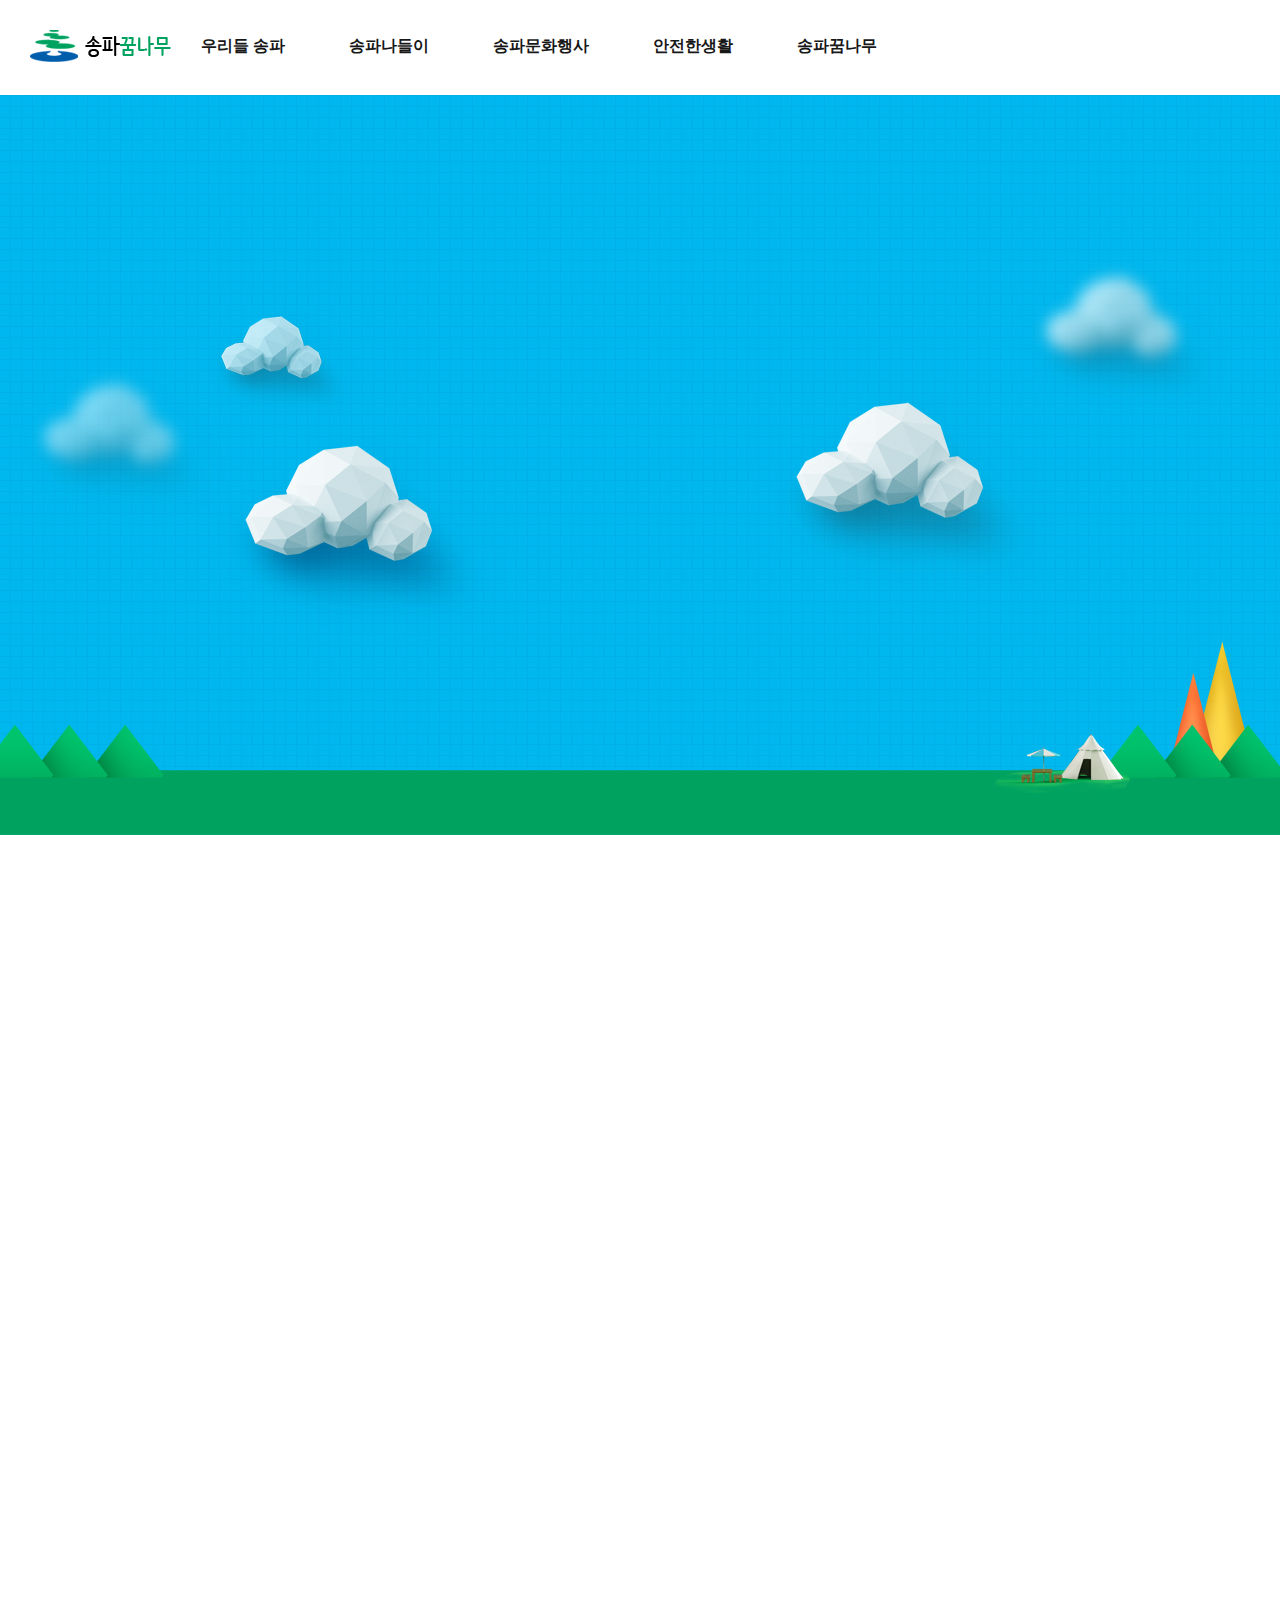
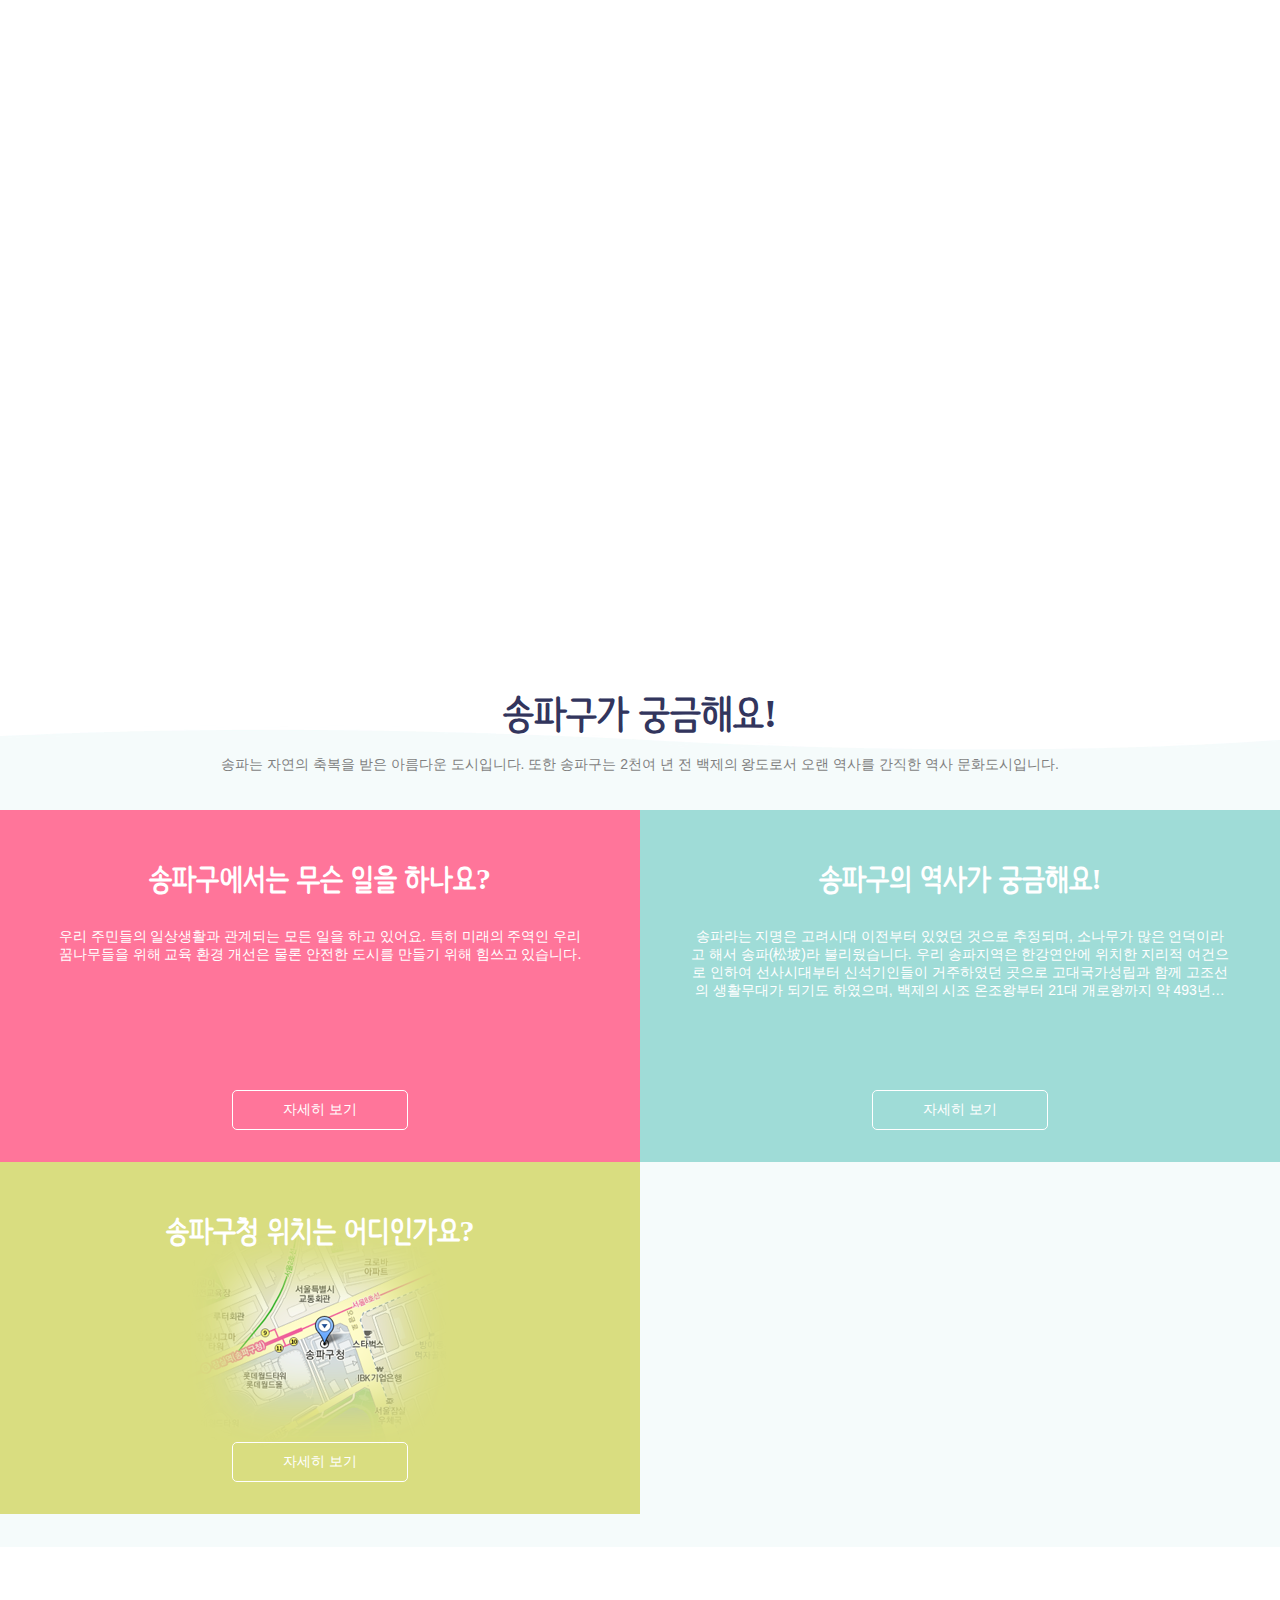
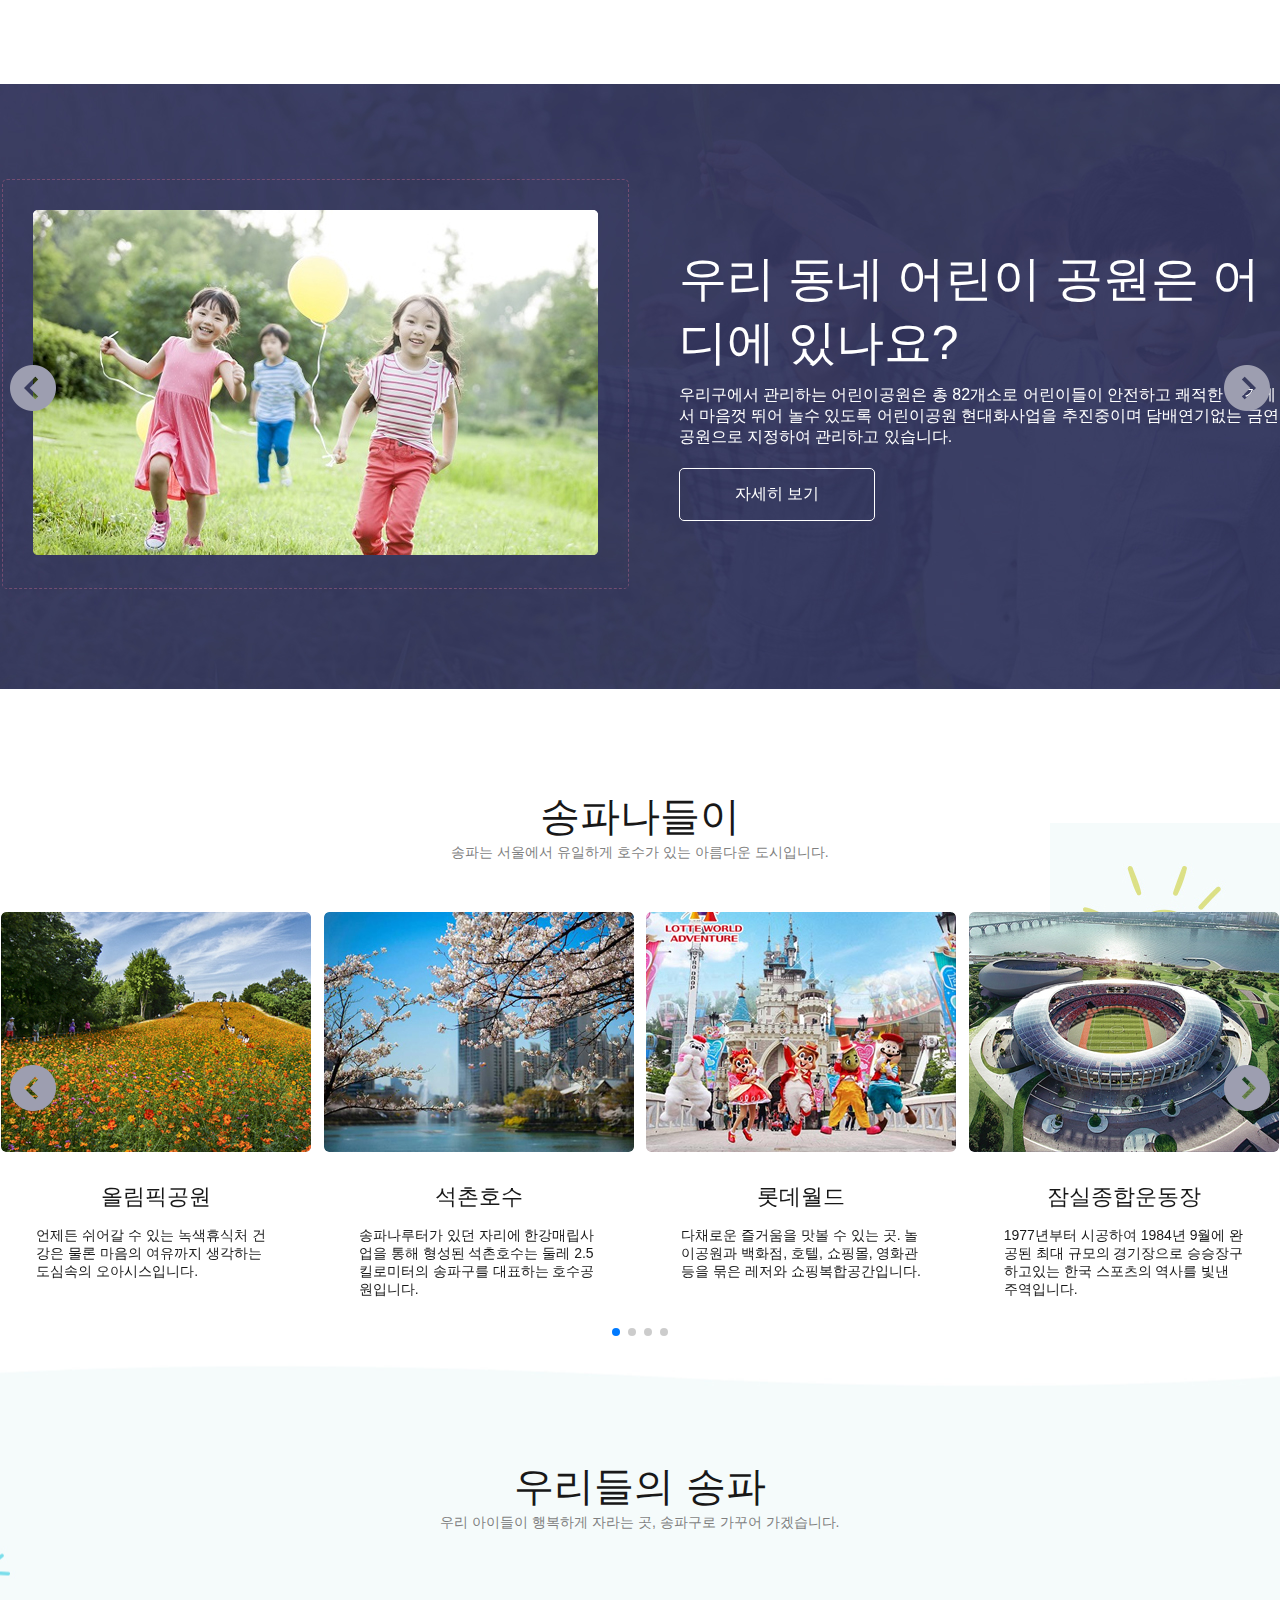
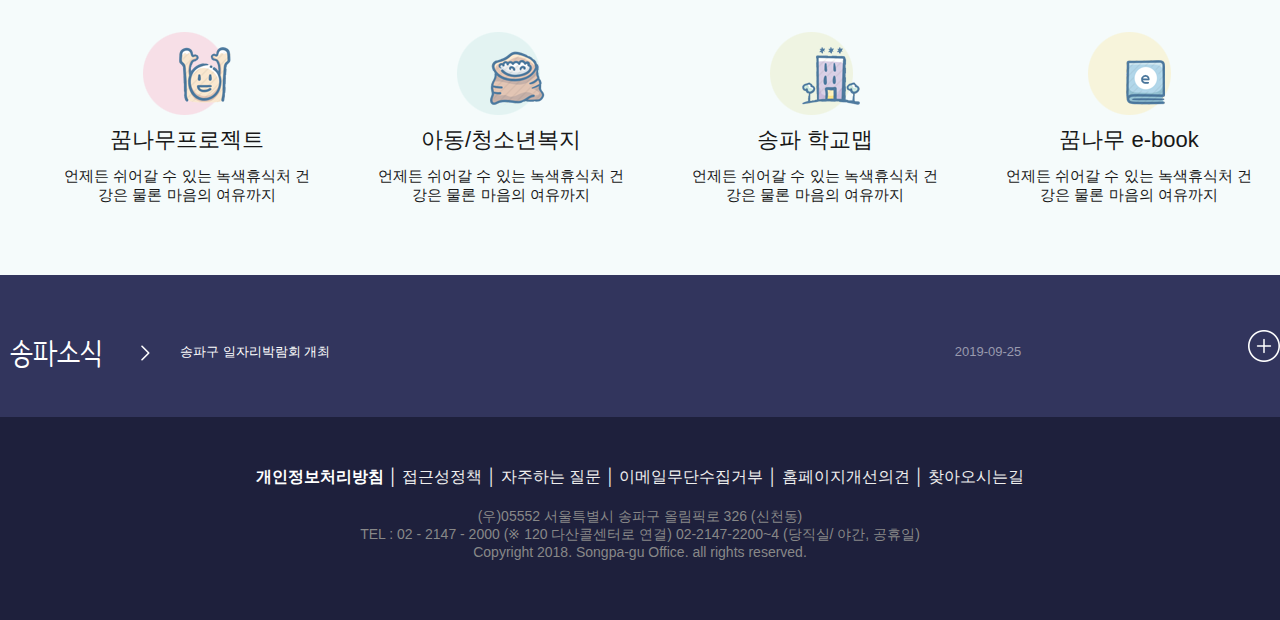
==== index.html @ a90e3360 "20190925 1438" ====
<!DOCTYPE html>
<html lang="en">

<head>
    <meta charset="UTF-8">
    <meta name="viewport" content="width=device-width, initial-scale=1.0">
    <meta http-equiv="X-UA-Compatible" content="ie=edge">
    <link rel="stylesheet" type="text/css" href="/css/common.css">
    <link rel="stylesheet" type="text/css" href="/css/style.css">
    <link rel="stylesheet" type="text/css" href="css/slide.css">
    <link rel="stylesheet" type="text/css" href="css/swiper.min.css">
    <link rel="stylesheet" type="text/css" href="css/style-test.css">
    <script defer src="js/jquery.min.js"></script>
    <script defer src="js/submenu.js"></script>
    <script defer src="js/swiper.min.js"></script>
    <script defer src="js/re_swiper.js"></script>
    <title>송파꿈나무</title>
    <link rel="shortcut icon" href="img/fav.ico">
</head>

<body>
    <header class="header clearfix">
        <h1 id="logo"><a href="#"><img src="/img/main_03.gif" alt="송파 꿈나무 로고"></a></h1>
        <nav id="gnb">
            <h2 class="readable-hidden">메인메뉴</h2>
            <ul class="mainMenu">
                <li class="menu-item">
                    <a href="#" role="button">우리들 송파</a>
                    <ul class="mainDepth">
                        <li><a href="#">구청장 인사말</a></li>
                        <li><a href="#">송파구청 위치</a></li>
                        <li><a href="#">상징물</a></li>
                        <li><a href="#">우리구에서 하는일</a>
                            <ul class="mobileShow">
                                <li><a href="#">구청에서는</a></li>
                                <li><a href="#">동 주민센터에서는</a></li>
                                <li><a href="#">구의회에서는</a></li>
                                <li><a href="#">보건소에서는</a></li>
                            </ul>
                        </li>
                        <li><a href="#">아동, 청소년 복지</a>
                            <ul class="mobileShow">
                                <li><a href="#">생활안정지원</a></li>
                                <li><a href="#">교육지원</a></li>
                            </ul>
                        </li>
                        <li><a href="#">송파구 현황</a></li>
                        <li><a href="#">송파구 역사</a>
                            <ul class="mobileShow">
                                <li><a href="#">유래와연혁</a></li>
                                <li><a href="#">옛모습</a></li>
                                <li><a href="#">설화</a></li>
                                <li><a href="#">역사적인물</a></li>
                                <li><a href="#">문화재</a></li>
                            </ul>
                        </li>
                        <li><a href="#">송파 학교맵</a>
                            <ul class="mobileShow">
                                <li><a href="#">보육시설</a></li>
                                <li><a href="#">관내학교</a></li>
                            </ul>
                        </li>
                    </ul>
                </li>
                <li class="menu-item">
                    <a href="#" role="button">송파나들이</a>
                    <ul class="mainDepth">
                        <li><a href="#">송파명소</a>
                            <ul class="mobileShow">
                                <li><a href="#">올림픽공원</a></li>
                                <li><a href="#">석촌호수</a></li>
                                <li><a href="#">롯데월드</a></li>
                                <li><a href="#">롯데월드타워&amp;몰</a></li>
                                <li><a href="#">잠실종합운동장</a></li>
                                <li><a href="#">잠실한강공원</a></li>
                                <li><a href="#">성내천</a></li>
                                <li><a href="#">문정동 로데오거리</a></li>
                                <li><a href="#">가든파이브</a></li>
                                <li><a href="#">방이습지</a></li>
                                <li><a href="#">석촌호수 카페거리</a></li>
                                <li><a href="#">서울놀이마당</a></li>
                                <li><a href="#">잠실관광특구</a></li>
                                <li><a href="#">한성백제의 빛</a></li>
                            </ul>
                        </li>
                        <li><a href="#">주요시설</a>
                            <ul class="mobileShow">
                                <li><a href="#">공공시설</a></li>
                                <li><a href="#">어린이회관/박물관/기념관</a></li>
                                <li><a href="#">미술관/전시실/갤러리</a></li>
                                <li><a href="#">영화관/공연장</a></li>
                                <li><a href="#">관내문화센터</a></li>
                                <li><a href="#">시장</a></li>
                            </ul>
                        </li>
                        <li><a href="#">공원/자연</a>
                            <ul class="mobileShow">
                                <li><a href="#">아름다운 공원들</a></li>
                                <li><a href="#">생태환경</a></li>
                                <li><a href="#">어린이공원</a></li>
                            </ul>
                        </li>
                        <li><a href="#">도서관/독서실</a>
                            <ul class="mobileShow">
                                <li><a href="#">도서관</a></li>
                                <li><a href="#">구립 청소년 독서실</a></li>
                            </ul>
                        </li>
                    </ul>
                </li>
                <li class="menu-item">
                    <a href="#" role="button">송파문화행사</a>
                    <ul class="mainDepth">
                        <li><a href="#">문화캘린더</a>
                            <ul class="mobileShow">
                                <li><a href="#">송파문화캘린더</a></li>
                                <li><a href="#">금주의 문화행사</a></li>
                                <li><a href="#">이달의 문화행사</a></li>
                            </ul>
                        </li>
                    </ul>
                </li>
                <li class="menu-item">
                    <a href="#" role="button">안전한생활</a>
                    <ul class="mainDepth">
                        <li><a href="#">어린이안전</a>
                            <ul class="mobileShow">
                                <li><a href="#">어린이사망 통계</a></li>
                                <li><a href="#">어린이안전사고 통계</a></li>
                            </ul>
                        </li>
                        <li><a href="#">알기쉬운 안전이야기</a>
                            <ul class="mobileShow">
                                <li><a href="#">교통안전</a></li>
                                <li><a href="#">가정안전</a></li>
                                <li><a href="#">학교안전</a></li>
                                <li><a href="#">놀이안전</a></li>
                                <li><a href="#">공공시설안전</a></li>
                                <li><a href="#">식품안전</a></li>
                                <li><a href="#">화재안전</a></li>
                            </ul>
                        </li>
                        <li><a href="#">안전캘린더</a></li>
                    </ul>
                </li>
                <li class="menu-item">
                    <a href="#" role="button">송파꿈나무</a>
                    <ul class="mainDepth">
                        <li><a href="#">송파 소식</a></li>
                        <li><a href="#">꿈나무명예기자</a></li>
                        <li><a href="#">자유롭게 말해요</a></li>
                        <li><a href="#">그림솜씨,글솜씨 뽐내기</a></li>
                        <li><a href="#">꿈나무퍼즐</a>
                            <ul class="mobileShow">
                                <li><a href="#">꿈나무퍼즐 응모하기</a></li>
                                <li><a href="#">당첨자 확인하기</a></li>
                            </ul>
                        </li>
                    </ul>
                </li>
                <li class="menu-item">
                    <a href="#" role="button">추천 사이트</a>
                    <ul class="mainDepth">
                        <li><a href="#">학습/상식</a></li>
                        <li><a href="#">지역과 경제</a></li>
                        <li><a href="#">놀이/동화</a></li>
                        <li><a href="#">신문/방송</a></li>
                        <li><a href="#">건강/안전</a></li>
                        <li><a href="#">역사/박물관</a></li>
                        <li><a href="#">아동, 청소년 상담</a></li>
                        <li><a href="#">사이트맵</a></li>
                    </ul>
                </li>
            </ul>
        </nav>
        <div class="menuWrap">
            <ul class="member">
                <li><a href="#">로그인</a></li>
                <li><a href="#">회원가입</a></li>
                <li><a href="#">송파구청</a></li>
            </ul>
            <div class="search">
                <a href="#" role="button"><img src="/img/main_06.gif" alt="통합검색" class="searchBtn"></a>
                <form class="searchForm">
                    <fieldset class="searchField">
                        <legend>통합검색 폼</legend>
                        <input type="text" id="search" name="search" placeholder="통합검색">
                        <button class="btnSearch" type="submit">검색</button>
                    </fieldset>
                </form>
            </div>
            <nav id="allMenu">
                <!-- <button onclick="myFunction()" class="dropbtn">전체메뉴</button> -->
                <a href="#" onclick="myFunction()" class="dropbtn" role="button">전체메뉴</a>
                <div id="allmenudown" class="allMenuContents">
                    <ul class="allMenu">
                        <li class="menu-item all-menu-item">
                            <a href="#">우리들 송파</a>
                            <ul class="depth depth1">
                                <li><a href="#">구청장 인사말</a></li>
                                <li><a href="#">송파구청 위치</a></li>
                                <li><a href="#">상징물</a></li>
                                <li><a href="#">우리구에서 하는일</a>
                                    <ul class="depth depth2">
                                        <li><a href="#">구청에서는</a></li>
                                        <li><a href="#">동 주민센터에서는</a></li>
                                        <li><a href="#">구의회에서는</a></li>
                                        <li><a href="#">보건소에서는</a></li>
                                    </ul>
                                </li>
                                <li><a href="#">아동, 청소년 복지</a>
                                    <ul class="depth depth2">
                                        <li><a href="#">생활안전지원</a></li>
                                        <li><a href="#">교육지원</a></li>
                                    </ul>
                                </li>
                                <li><a href="#">송파구 현황</a></li>
                                <li><a href="#">송파구 역사</a>
                                    <ul class="depth depth2">
                                        <li><a href="#">유래와연혁</a></li>
                                        <li><a href="#">옛모습</a></li>
                                        <li><a href="#">설화</a></li>
                                        <li><a href="#">역사적인물</a></li>
                                        <li><a href="#">문화재</a></li>
                                    </ul>
                                </li>
                                <li><a href="#">송파 학교맵</a>
                                    <ul class="depth depth2">
                                        <li><a href="#">보육시설</a></li>
                                        <li><a href="#">관내 학교</a></li>
                                    </ul>
                                </li>
                            </ul>
                        </li>
                        <li class="menu-item all-menu-item">
                            <a href="#">송파나들이</a>
                            <ul class="depth depth1">
                                <li><a href="#">송파명소</a>
                                    <ul class="depth depth2">
                                        <li><a href="#">올림픽공원</a></li>
                                        <li><a href="#">석촌호수</a></li>
                                        <li><a href="#">롯데월드</a></li>
                                        <li><a href="#">롯데월드타워&amp;몰</a></li>
                                        <li><a href="#">잠실한강공원</a></li>
                                        <li><a href="#">성내천</a></li>
                                        <li><a href="#">문정동 로데오거리</a></li>
                                        <li><a href="#">가든파이브</a></li>
                                        <li><a href="#">방이습지</a></li>
                                        <li><a href="#">석촌호수 카페거리</a></li>
                                        <li><a href="#">서울놀이마당</a></li>
                                        <li><a href="#">잠실관광특구</a></li>
                                        <li><a href="#">한성백제의빛</a></li>
                                    </ul>
                                </li>
                                <li><a href="#">주요시설</a>
                                    <ul class="depth depth2">
                                        <li><a href="#">공공시설</a></li>
                                        <li><a href="#">어린이회관/박물관/기념관</a></li>
                                        <li><a href="#">미술관/전시실/갤러리</a></li>
                                        <li><a href="#">영화관/공연장</a></li>
                                        <li><a href="#">관내문화센터</a></li>
                                        <li><a href="#">시장</a></li>
                                    </ul>
                                </li>
                                <li><a href="#">공원/자연</a>
                                    <ul class="depth depth2">
                                        <li><a href="#">아름다운 공원들</a></li>
                                        <li><a href="#">생태환경</a></li>
                                        <li><a href="#">어린이공원</a></li>
                                    </ul>
                                </li>
                                <li><a href="#">도서관/독서실</a>
                                    <ul class="depth depth2">
                                        <li><a href="#">도서관</a></li>
                                        <li><a href="#">구립 청소년 독서실</a></li>
                                    </ul>
                                </li>
                            </ul>
                        </li>
                        <li class="menu-item all-menu-item">
                            <a href="#">송파문화행사</a>
                            <ul class="depth depth1">
                                <li><a href="#">문화캘린더</a>
                                    <ul class="depth depth2">
                                        <li><a href="#">송파문화캘린더</a></li>
                                        <li><a href="#">금주의 문화행사</a></li>
                                        <li><a href="#">이달의 문화행사</a></li>
                                    </ul>
                                </li>
                            </ul>
                        </li>
                        <li class="menu-item all-menu-item">
                            <a href="#">안전한생활</a>
                            <ul class="depth depth1">
                                <li><a href="#">어린이안전</a>
                                    <ul class="depth depth2">
                                        <li><a href="#">어린이사망통계</a></li>
                                        <li><a href="#">어린이 안전사고 통계</a></li>
                                    </ul>
                                </li>
                                <li><a href="#">알기쉬운 안전이야기</a>
                                    <ul class="depth depth2">
                                        <li><a href="#">교통안전</a></li>
                                        <li><a href="#">가정안전</a></li>
                                        <li><a href="#">학교안전</a></li>
                                        <li><a href="#">놀이안전</a></li>
                                        <li><a href="#">공공시설안전</a></li>
                                        <li><a href="#">식품안전</a></li>
                                        <li><a href="#">화제안전</a></li>
                                    </ul>
                                </li>
                                <li><a href="#">안전캘린더</a></li>
                            </ul>
                        </li>
                        <li class="menu-item all-menu-item">
                            <a href="#">송파꿈나무</a>
                            <ul class="depth depth1">
                                <li><a href="#">송파 소식</a></li>
                                <li><a href="#">꿈나무명예기자</a></li>
                                <li><a href="#">자유롭게 말해요</a></li>
                                <li><a href="#">그림솜씨,글솜씨 뽐내기</a></li>
                                <li><a href="#">꿈나무퍼즐</a>
                                    <ul class="depth depth2">
                                        <li><a href="#">꿈나무퍼즐 응모하기</a></li>
                                        <li><a href="#">당첨자 확인하기</a></li>
                                    </ul>
                                </li>
                            </ul>
                        </li>
                    </ul>
                </div>
            </nav>
        </div>

    </header>
    <main>
        <section class="section mainImage">
            <h2 class="scroll barunpenR">HAPPY SONGPA</h2>
            <p class="scroll barunpenR underBar">즐겁고 신나는 <span>송파에서</span></p>
            <p class="scroll barunpenR underBar"><span>희망과 꿈</span>을 키워나가요</p>
            <p class="scroll">
                <img src="img/boy.png" alt="희망찬 송파구의 어린이">
            </p>
        </section>
        <section class="section introduce scroll">
            <h2 class="barunpenR">송파꿈나무</h2>
            <p class="interoduceText">우리 아이들이 행복하게 자라는 곳, 송파구</p>
            <ul class="interoduceList">
                <li class="box box1">
                    <h3 class="barunpenR">꿈나무 명예기자</h3>
                    <p>
                        <img src="/img/mf1_1.png" alt="꿈나무 명예기자 썸네일">
                    </p>
                    <p class="boxText">꿈나무 명예기자들의 글을 보실 수 있어요. 꿈나무 명예기자에 도전해보세요.</p>
                </li>
                <li class="box box2">
                    <h3 class="barunpenR">자유롭게 말해요</h3>
                    <p>
                        <img src="/img/mf1_2.png" alt="꿈나무 명예기자 썸네일">
                    </p>
                    <p class="boxText">여러분들의 의견이나 평소 하고 싶었던 이야기들을 자유롭게 올려주세요.</p>
                </li>
                <li class="box box3">
                    <h3 class="barunpenR">그림솜씨/글솜씨 뽐내기</h3>
                    <p>
                        <img src="/img/mf1_3.png" alt="꿈나무 명예기자 썸네일">
                    </p>
                    <p class="boxText">여러분들이 만든 산문, 동시, 일기, 그림 등을 뽐내보세요.</p>
                </li>
                <li class="box box4">
                    <h3 class="barunpenR">꿈나무퍼즐</h3>
                    <p>
                        <img src="/img/mf1_4.png" alt="꿈나무 명예기자 썸네일">
                    </p>
                    <p class="boxText">꿈나무 퍼즐에 도전하세요. 당첨된 꿈나무 모두 선물을 드려요.</p>
                </li>
            </ul>
        </section>
        <section class="section about">
                <h2 class="barunpenR">송파구가 궁금해요!</h2>
                <p class="aboutText">송파는 자연의 축복을 받은 아름다운 도시입니다. 또한 송파구는 2천여 년 전 백제의 왕도로서 오랜 역사를 간직한 역사 문화도시입니다.</p>
                <ul class="aboutList clearfix">
                    <li class="aboutListItem aboutListItem1">
                        <div class="aboutTextBox">
                            <h3 class="barunpenR">송파구에서는 무슨 일을 하나요?</h3>
                            <p>우리 주민들의 일상생활과 관계되는 모든 일을 하고 있어요. 특히 미래의 주역인 우리 꿈나무들을 위해 교육 환경 개선은 물론 안전한 도시를 만들기 위해 힘쓰고 있습니다.</p>
                        </div>
                        <a href="#" class="aboutBtn">자세히 보기</a>
                        <i class="line1"></i>
                        <i class="line2"></i>
                    </li>
                    <li class="aboutListItem aboutListItem2">
                        <div class="aboutTextBox">
                            <h3 class="barunpenR">송파구의 역사가 궁금해요!</h3>
                            <p class="textOverFlow">송파라는 지명은 고려시대 이전부터 있었던 것으로 추정되며, 소나무가 많은 언덕이라고 해서 송파(松坡)라 불리웠습니다. 우리 송파지역은 한강연안에 위치한 지리적 여건으로 인하여 선사시대부터 신석기인들이 거주하였던 곳으로 고대국가성립과 함께 고조선의 생활무대가 되기도 하였으며, 백제의 시조 온조왕부터 21대 개로왕까지 약 493년간 백제의 수도였던 곳으로, 4세기 후반에서 신라가 삼국을 통일하는 7세기 후반까지 한강유역은 백제(하남위례성 및 한성), 고구려(남평양성), 신라(한산주--남한산주--한주)의 세력다툼이 치열하였던 지역이였습니다.</p>
                        </div>
                        <a href="#" class="aboutBtn">자세히 보기</a>
                        <i class="line1"></i>
                        <i class="line2"></i>
                    </li>
                    <li class="aboutListItem aboutListItem3">
                        
                        <div class="aboutTextBox">
                            <h3 class="barunpenR">송파구청 위치는 어디인가요?</h3>
                        </div>
                        <a href="#" class="aboutBtn">자세히 보기</a>
                        <i class="line1"></i>
                        <i class="line2"></i>
                    </li>
                </ul>
            </section>
        <section class="section where">
            <div class="where-swiper swiper-container">
              <div class="swiper-wrapper">
                <ul class="swiper-slide where-list">
                  <li class="where">
                    <div class="where-text">
                      <h3 class="where-heading">우리 동네 어린이 공원은 어디에 있나요?</h3>
                      <p class="where-detail">
                        우리구에서 관리하는 어린이공원은 총 82개소로 어린이들이 안전하고 쾌적한 환경에서 마음껏 뛰어 놀수 있도록 어린이공원 현대화사업을 추진중이며 담배연기없는 금연공원으로 지정하여 관리하고
                        있습니다.
                      </p>
                      <a href="#" class="where-more">자세히 보기</a>
                    </div>
                    <div class="img-border-block">
                      <img class="where-img" src="img/mf3_03.gif" alt="어린이 공원">
                    </div>
                  </li>
                </ul>
                <ul class="swiper-slide where-list">
                    <li class=" where">
                  <div class="where-text">
                    <h3 class="where-heading">우리 동네 생태환경은 어디에 있나요?</h3>
                    <p class="where-detail">
                      생태경관보전지역은 「자연환경보전법」에 의거 ‘생물다양성이 풍부하여 생태적으로 중요하거나 자연경관이 수려하여 특별히 보전할 가치가
                      큰 지역’을 대상으로 인위적인 개발을 방지하고 동·식물 서식처 및 자연생태계를 보전·관리하는 지역을 말합니다.
                    </p>
                    <a href="#" class="where-more">자세히 보기</a>
                  </div>
                  <div class="img-border-block">
                    <img class="where-img" src="img/mf3_03.gif" alt="어린이 공원">
                  </div>
                  </li>
                </ul>
                <ul class="swiper-slide where-list">
                    <li class=" where">
                  <div class="where-text">
                    <h3 class="where-heading">우리 동네 아름다운 공원들은 어디에 있나요?</h3>
                    <p class="where-detail">
                      우리구에는 석촌호수, 올림픽공원, 아시아공원, 한강시민공원, 오금공원 등 아름다운 공원들이 많이 있어요.
                    </p>
                    <a href="#" class="where-more">자세히 보기</a>
                  </div>
                  <div class="img-border-block">
                    <img class="where-img" src="img/mf3_03.gif" alt="어린이 공원">
                  </div>
                  </li>
                </ul>
              </div>
              <div class="swiper-button-next"></div>
              <div class="swiper-button-prev"></div>
            </div>

        </section>
        <section class="section picnic">
            <h2 class="picnic-heading">송파나들이</h2>
            <p class="picnic-text">송파는 서울에서 유일하게 호수가 있는 아름다운 도시입니다.</p>
            <div class="s-swiper-container">
              <ul class="swiper-wrapper picnic-list">
                <li class="swiper-slide">
                  <h3>올림픽공원</h3>
                  <p>언제든 쉬어갈 수 있는 녹색휴식처 건강은 물론 마음의 여유까지 생각하는 도심속의 오아시스입니다.</p>
                  <div class="overhidden">
                    <img class="picnic-img" src="img/mf4_1.gif" alt="올림픽공원">
                  </div>
                </li>
                <li class="swiper-slide">
                  <h3>석촌호수</h3>
                  <p>송파나루터가 있던 자리에 한강매립사업을 통해 형성된 석촌호수는 둘레 2.5킬로미터의 송파구를 대표하는 호수공원입니다.</p>
                  <div class="overhidden">
                    <img class="picnic-img" src=" img/mf4_2.gif" alt="석촌호수">
                  </div>
                </li>
                <li class="swiper-slide">
                  <h3>롯데월드</h3>
                  <p>다채로운 즐거움을 맛볼 수 있는 곳. 놀이공원과 백화점, 호텔, 쇼핑몰, 영화관 등을 묶은 레저와 쇼핑복합공간입니다.</p>
                  <div class="overhidden">
                    <img class="picnic-img" src=" img/mf4_3.gif" alt="롯데월드">
                  </div>
                </li>
                <li class="swiper-slide">
                  <h3>잠실종합운동장</h3>
                  <p>1977년부터 시공하여 1984년 9월에 완공된 최대 규모의 경기장으로 승승장구하고있는 한국 스포츠의 역사를 빛낸 주역입니다.</p>
                  <div class="overhidden">
                    <img class="picnic-img" src=" img/mf4_4.gif" alt="잠실종합운동장">
                  </div>
                </li>
              </ul>
              <div class="s-swiper-pagination"></div>
              <div class="s-swiper-button-next"></div>
              <div class="s-swiper-button-prev"></div>
            </div>
        </section>
        <section class="section promise">
            <div class="promiseWrap">
            <h2 class="promise-heading">우리들의 송파</h2>
            <p class="promise-text">우리 아이들이 행복하게 자라는 곳, 송파구로 가꾸어 가겠습니다.</p>
            <ul class="promise-list">
              <li>
                <a href="#" class="promise-box pbox1">
                  <h3>꿈나무프로젝트</h3>
                  <p>언제든 쉬어갈 수 있는 녹색휴식처 건강은 물론 마음의 여유까지</p>
                  <img src="img/mf5_1.png" alt="꿈나무프로젝트 이모티콘">
                </a>
              </li>
              <li>
                <a href="#" class="promise-box pbox2">
                  <h3>아동/청소년복지</h3>
                  <p>언제든 쉬어갈 수 있는 녹색휴식처 건강은 물론 마음의 여유까지</p>
                  <img src="img/mf5_2.png" alt="아동/청소년복지 이모티콘">
                </a>
              </li>
              <li>
                <a href="#" class="promise-box pbox3">
                  <h3>송파 학교맵</h3>
                  <p>언제든 쉬어갈 수 있는 녹색휴식처 건강은 물론 마음의 여유까지</p>
                  <img src="img/mf5_3.png" alt="송파 학교맵 이모티콘">
                </a>
              </li>
              <li>
                <a href="#" class="promise-box pbox4">
                  <h3>꿈나무 e-book</h3>
                  <p>언제든 쉬어갈 수 있는 녹색휴식처 건강은 물론 마음의 여유까지</p>
                  <img src="img/mf5_4.png" alt="꿈나무 e-book 이모티콘">
                </a>
              </li>
            </ul>
        </div>
        </section>
        <section class="section news">
            <div class="clearfix">
                <h2 class="news-heading barunpenR">송파소식</h2>
                <ul>
                <li>
                    <a href="#">송파구 일자리박람회 개최</a>
                    <time datetime="2019-09-25T09:24:41">2019-09-25</time>
                </li>
                <li>
                    <a href="#">「KIREC Seoul 2019 (2019 서울 세계재생에너지총회)」개최</a>
                    <time datetime="2019-09-24T10:50:06">2019-09-24</time>
                </li>
                </ul>
                <a class="news-more" href="#">더보기</a>
             </div>
        </section>
    </main>
    <footer class="footer">
        <ul class="footerMenu">
            <li><a href="#">개인정보처리방침</a></li>
            <li><a href="#">접근성정책</a></li>
            <li><a href="#">자주하는 질문</a></li>
            <li><a href="#">이메일무단수집거부</a></li>
            <li><a href="#">홈페이지개선의견</a></li>
            <li><a href="#">찾아오시는길</a></li>
        </ul>
        <address class="address">
            <p>(우)05552 서울특별시 송파구 올림픽로 326 (신천동)</p>
            <p>TEL : 02 - 2147 - 2000 (※ 120 다산콜센터로 연결) 02-2147-2200~4 (당직실/ 야간, 공휴일)</p>
        </address>
        <small class="copyright">Copyright 2018. Songpa-gu Office. all rights reserved.</small>
        </footer>

        <script>
                /* When the user clicks on the button, 
                toggle between hiding and showing the dropdown content */
                function myFunction() {
                  document.getElementById("allmenudown").classList.toggle("show");
                }
                
                // Close the dropdown if the user clicks outside of it
                window.onclick = function(event) {
                  if (!event.target.matches('.dropbtn')) {
                    var dropdowns = document.getElementsByClassName("allMenuContents");
                    var i;
                    for (i = 0; i < dropdowns.length; i++) {
                      var openDropdown = dropdowns[i];
                      if (openDropdown.classList.contains('show')) {
                        openDropdown.classList.remove('show');
                      }
                    }
                  }
                }
        </script>
</body>
</html>
---- css/common.css ----
@font-face {
    font-family: 'nanumbarunpenB';
    src: url('/font/nanumbarunpenB.eot'),
        url('/font/nanumbarunpenB.woff') format('woff'),
        url('/font/nanumbarunpenB.ttf') format('truetype');
    src: local("※"),
      url('/font/nanumbarunpenB.eot'),
      url('/font/nanumbarunpenB.woff') format('woff'),
      url('/font/nanumbarunpenB.ttf') format('truetype'),
      url('/font/nanumbarunpenB.svg#webfonturzspG4F') format('svg');
  }
  
  @font-face {
    font-family: 'nanumbarunpenR';
    src: url('/font/nanumbarunpenR.eot'),
        url('/font/nanumbarunpenR.woff') format('woff'),
        url('/font/nanumbarunpenR.ttf') format('truetype');
    src: local("※"),
      url('/font/nanumbarunpenR.eot'),
      url('/font/nanumbarunpenR.woff') format('woff'),
      url('/font/nanumbarunpenR.ttf') format('truetype'),
      url('/font/nanumbarunpenR.svg#webfonturzspG4F') format('svg');
  }
  @import url('https://fonts.googleapis.com/css?family=Noto+Sans+KR&display=swap');

/*! normalize.css v8.0.1 | MIT License | github.com/necolas/normalize.css */

/* Document
   ========================================================================== */

/**
 * 1. Correct the line height in all browsers.
 * 2. Prevent adjustments of font size after orientation changes in iOS.
 */

 html {
  line-height: 1.15; /* 1 */
  -webkit-text-size-adjust: 100%; /* 2 */
}

/* Sections
   ========================================================================== */

/**
 * Remove the margin in all browsers.
 */

body {
  margin: 0;
}

/**
 * Render the `main` element consistently in IE.
 */

main {
  display: block;
}

/**
 * Correct the font size and margin on `h1` elements within `section` and
 * `article` contexts in Chrome, Firefox, and Safari.
 */

h1 {
  font-size: 2em;
  margin: 0.67em 0;
}

/* Grouping content
   ========================================================================== */

/**
 * 1. Add the correct box sizing in Firefox.
 * 2. Show the overflow in Edge and IE.
 */

hr {
  box-sizing: content-box; /* 1 */
  height: 0; /* 1 */
  overflow: visible; /* 2 */
}

/**
 * 1. Correct the inheritance and scaling of font size in all browsers.
 * 2. Correct the odd `em` font sizing in all browsers.
 */

pre {
  font-family: monospace, monospace; /* 1 */
  font-size: 1em; /* 2 */
}

/* Text-level semantics
   ========================================================================== */

/**
 * Remove the gray background on active links in IE 10.
 */

a {
  background-color: transparent;
}

/**
 * 1. Remove the bottom border in Chrome 57-
 * 2. Add the correct text decoration in Chrome, Edge, IE, Opera, and Safari.
 */

abbr[title] {
  border-bottom: none; /* 1 */
  text-decoration: underline; /* 2 */
  text-decoration: underline dotted; /* 2 */
}

/**
 * Add the correct font weight in Chrome, Edge, and Safari.
 */

b,
strong {
  font-weight: bolder;
}

/**
 * 1. Correct the inheritance and scaling of font size in all browsers.
 * 2. Correct the odd `em` font sizing in all browsers.
 */

code,
kbd,
samp {
  font-family: monospace, monospace; /* 1 */
  font-size: 1em; /* 2 */
}

/**
 * Add the correct font size in all browsers.
 */

small {
  font-size: 80%;
}

/**
 * Prevent `sub` and `sup` elements from affecting the line height in
 * all browsers.
 */

sub,
sup {
  font-size: 75%;
  line-height: 0;
  position: relative;
  vertical-align: baseline;
}

sub {
  bottom: -0.25em;
}

sup {
  top: -0.5em;
}

/* Embedded content
   ========================================================================== */

/**
 * Remove the border on images inside links in IE 10.
 */

img {
  border-style: none;
}

/* Forms
   ========================================================================== */

/**
 * 1. Change the font styles in all browsers.
 * 2. Remove the margin in Firefox and Safari.
 */

button,
input,
optgroup,
select,
textarea {
  font-family: inherit; /* 1 */
  font-size: 100%; /* 1 */
  line-height: 1.15; /* 1 */
  margin: 0; /* 2 */
}

/**
 * Show the overflow in IE.
 * 1. Show the overflow in Edge.
 */

button,
input { /* 1 */
  overflow: visible;
}

/**
 * Remove the inheritance of text transform in Edge, Firefox, and IE.
 * 1. Remove the inheritance of text transform in Firefox.
 */

button,
select { /* 1 */
  text-transform: none;
}

/**
 * Correct the inability to style clickable types in iOS and Safari.
 */

button,
[type="button"],
[type="reset"],
[type="submit"] {
  -webkit-appearance: button;
}

/**
 * Remove the inner border and padding in Firefox.
 */

button::-moz-focus-inner,
[type="button"]::-moz-focus-inner,
[type="reset"]::-moz-focus-inner,
[type="submit"]::-moz-focus-inner {
  border-style: none;
  padding: 0;
}

/**
 * Restore the focus styles unset by the previous rule.
 */

button:-moz-focusring,
[type="button"]:-moz-focusring,
[type="reset"]:-moz-focusring,
[type="submit"]:-moz-focusring {
  outline: 1px dotted ButtonText;
}

/**
 * Correct the padding in Firefox.
 */

fieldset {
  padding: 0.35em 0.75em 0.625em;
}

/**
 * 1. Correct the text wrapping in Edge and IE.
 * 2. Correct the color inheritance from `fieldset` elements in IE.
 * 3. Remove the padding so developers are not caught out when they zero out
 *    `fieldset` elements in all browsers.
 */

legend {
  box-sizing: border-box; /* 1 */
  color: inherit; /* 2 */
  display: table; /* 1 */
  max-width: 100%; /* 1 */
  padding: 0; /* 3 */
  white-space: normal; /* 1 */
}

/**
 * Add the correct vertical alignment in Chrome, Firefox, and Opera.
 */

progress {
  vertical-align: baseline;
}

/**
 * Remove the default vertical scrollbar in IE 10+.
 */

textarea {
  overflow: auto;
}

/**
 * 1. Add the correct box sizing in IE 10.
 * 2. Remove the padding in IE 10.
 */

[type="checkbox"],
[type="radio"] {
  box-sizing: border-box; /* 1 */
  padding: 0; /* 2 */
}

/**
 * Correct the cursor style of increment and decrement buttons in Chrome.
 */

[type="number"]::-webkit-inner-spin-button,
[type="number"]::-webkit-outer-spin-button {
  height: auto;
}

/**
 * 1. Correct the odd appearance in Chrome and Safari.
 * 2. Correct the outline style in Safari.
 */

[type="search"] {
  -webkit-appearance: textfield; /* 1 */
  outline-offset: -2px; /* 2 */
}

/**
 * Remove the inner padding in Chrome and Safari on macOS.
 */

[type="search"]::-webkit-search-decoration {
  -webkit-appearance: none;
}

/**
 * 1. Correct the inability to style clickable types in iOS and Safari.
 * 2. Change font properties to `inherit` in Safari.
 */

::-webkit-file-upload-button {
  -webkit-appearance: button; /* 1 */
  font: inherit; /* 2 */
}

/* Interactive
   ========================================================================== */

/*
 * Add the correct display in Edge, IE 10+, and Firefox.
 */

details {
  display: block;
}

/*
 * Add the correct display in all browsers.
 */

summary {
  display: list-item;
}

/* Misc
   ========================================================================== */

/**
 * Add the correct display in IE 10+.
 */

template {
  display: none;
}

/**
 * Add the correct display in IE 10.
 */

[hidden] {
  display: none;
}


/* 스타일 초기화 */
html,
body,
div,
span,
applet,
object,
iframe,
h1,
h2,
h3,
h4,
h5,
h6,
p,
blockquote,
pre,
a,
abbr,
acronym,
address,
big,
cite,
code,
del,
dfn,
em,
img,
ins,
kbd,
q,
s,
samp,
small,
strike,
strong,
sub,
sup,
tt,
var,
b,
u,
i,
center,
dl,
dt,
dd,
ol,
ul,
li,
fieldset,
form,
label,
legend,
table,
caption,
tbody,
tfoot,
thead,
tr,
th,
td,
article,
aside,
canvas,
details,
embed,
figure,
figcaption,
footer,
header,
hgroup,
menu,
nav,
output,
ruby,
section,
summary,
time,
mark,
audio,
video {
  margin: 0;
  padding: 0;
  border: 0;
  font-size: 100%;
  font: inherit;
  vertical-align: baseline;
}
/* HTML5 display-role reset for older browsers */
article,
aside,
details,
figcaption,
figure,
footer,
header,
hgroup,
menu,
nav,
section,
main {
  display: block;
}
ul {
  list-style-type: none;
}
a {
  color: inherit;
  text-decoration: none;
}
/* 본문 기본 스타일 */
*,
*::before,
*::after {
  box-sizing: border-box;
}
html {
  font-size: 10px;
}
body {
  font-size: 1.4rem;
  font-family: "Spoqa Han Sans";
  font-weight: 400;
  background-color: #fff;
  color: #181818;
}
/* float를 해제하기 위한 clear 선언 */
.clearfix::after {
  content: "";
  display: block;
  clear: both;
}
/* 숨김 콘텐츠 */
.readable-hidden, legend{
  position: absolute;
  width: 1px;
  height: 1px;
  overflow: hidden;
  clip: rect(0,0,0,0);
}
---- css/style.css ----
/* 폰트 */
body {font-family: 'Noto Sans KR', sans-serif !important; transition: 0.3s ease-in-out;}
.barunpenR {font-family: 'NanumBarunpenR';}
.notosans{font-family: 'Noto Sans KR', sans-serif;}

/* 헤더 */
.header {
    width:1300px;
    padding:30px;
    margin:0 auto;
}

#logo{
    float:left;
}

/* 메뉴 */
.mainMenu{
    float:left;
}

.mainMenu .menu-item{
    display: inline-block;
    margin:0 20px;
    font-weight:800;
    font-size: 1.6rem;
    line-height: 32px;
    position: relative;
}


.mainMenu .menu-item a{
    padding:10px;
}
.mainMenu .menu-item:hover{
    font-weight: bold;
}

.mainMenu>li:last-child {
    display: none;
}

.mainMenu .menu-item:hover .mainDepth {
    display: block;
    opacity: 1;
    visibility: visible;
}

.mobileShow {
    display:none;
}

.mainDepth {
    background:rgba(255, 255, 255, 0.7);
    position: absolute;
    top:30px; left:0;
    width:200px;
    font-weight: normal;
    padding:10px 10px 10px 25px;
    font-size: 1.3rem;
    opacity: 0;
    transition: all 0.3s;
    visibility: hidden;
}

.mainDepth li{
    position: relative;
}

.mainDepth li:hover{
    font-weight: bold;
}

.mainDepth li::before{
    content: " ";
    background:#fa7c06;
    display: inline-block;
    width: 5px;
    height: 5px;
    position: absolute;
    top:13px; left:-10px;
}
.menuWrap {
    float:right;
}

/* member */
.member, .search, #allMenu{
    display: inline-block;
}

.member li {
    font-size: 1.3rem;
    color:#888;
    display: inline-block;
    line-height: 32px;
} 

.member li:not(:last-child)::after{
    content: " · ";
}

/* 통합검색 */
.search{
    margin-left:20px;
}

.search a{
    display: block;
}
.search img{
    line-height: 32px;
    vertical-align: middle;
}
.search form {
    display: none;
}


/*전체메뉴 */
#allMenu{
    margin-left:20px;
    position: relative;
}

#allmenudown {
    background:#eee;
    padding:30px;
}
.all-menu-item{
    width:200px;
    font-weight: 800;
}

#allMenu .dropbtn {
    border: 0;
    padding:0;
    margin:0;
    cursor: pointer;
    width:25px;
    height:19px;
    background:url(/img/main_09_off.gif);
    overflow: hidden;
    padding-left:25px;
    display: inline-block;
    vertical-align: middle;
}

#allMenu img{
    line-height: 32px;
    vertical-align: middle;
}
.allMenuContents {
    display: none;
    overflow: auto;
    z-index: 1;
    position: absolute;
    top:59px; right:0;
}

.allMenu{
    display: flex;
    justify-content: space-evenly;
    line-height: 1.6;
    font-size: 1.4rem;
    width:1180px;
}

.depth1>li{
    margin:5px 0;
}

.depth{ font-weight: normal;}

.depth2 li::before{
    content:" - ";
}


.show {display: block;}

/*슬라이드 이미지*/
.mainImage {
    text-align: center;
    background: url(../img/main_18.gif) no-repeat 50% 100%;
    height:740px;
    padding-top:50px;
}

.mainImage p{
    font-size:5.0rem;
    color:#fff;
}
.mainImage h2 {
    color:#fff;
    margin-bottom: 20px;
    font-size:4.0rem;
}

.underBar{
    background: url(../img/underbar_bg.png) repeat-x center bottom;
    max-width: 550px;
    margin:0 auto;
    background-size:100% 25px;
}

.mainImage span{
    color:#ffc000;
}

.mainImage img{
    margin-top:20px;
}

/* section02 */

.introduce, .about {
    margin: 0 auto;
    padding:150px 0;
    text-align: center;
}

.introduce{
    background:url(/img/main_23.gif) no-repeat center;
}
.introduce h2, .about h2 {
    font-size:4rem;
    font-weight: 800;
    color:#32355d;
}

.interoduceText, .aboutText {
    color:#7f7f7f;
    line-height:1.5;
    width:25%;
    margin:15px auto;
}

.interoduceList{
    display: flex;
    justify-content: space-around;
    margin-top:50px;
    max-width:1300px;
    margin:50px auto 0;
    
    flex-wrap: wrap;
}

.box{
    width:25%;
    border-radius: 10px;
    display: flex;
    flex-direction:column;
    padding:20px 0;
}

.box h3{
    font-size: 2.5rem;
    font-weight: 800;
    margin-top:20px;
    order:1;
}

.box p img{
    order:-1;
}

.boxText{
    order:2;
    padding:20px;
}

.box:hover{
    transition:0.3s;
}

.box1:hover{
    background:#dfe38b;
    color:#fff;
}

.box2:hover{
    background: #ff759a;
    color:#fff;
}

.box3:hover{
    background: #9fdcd7;
    color:#fff;
}

.box4:hover{
    background: #dfe38b;
    color:#fff;
}

/* about */

.about {
    background: url(../img/main_24.gif) no-repeat center;
    padding:150px 0;
}

.about .aboutList {
    border-radius: 10px;
    display: flex;
    justify-content: space-between;
    padding:20px 0;
    max-width:1300px;
    margin:0 auto;
    flex-wrap: wrap;
}

.about .aboutList li {
    width:32%;
    color:#fff;
    padding:50px;
    height: 352px;
    width:32%;
    position: relative;
    /* display: inline-block; */
}


.about .aboutList li h3{
    font-size:3.0rem;
    font-weight: 800;
    width:70%;
    margin:0 auto 30px;
    word-break:keep-all;
}

.textOverFlow{
    display: -webkit-box;
    text-overflow: ellipsis;
    -webkit-line-clamp: 4;
    -webkit-box-orient: vertical;
    overflow: hidden;
}

.aboutBtn{
    border:1px solid #fff;
    border-radius: 5px;
    padding:10px 50px;
    display: inline-block;
    margin-top:30px;
    /* position: absolute;
    bottom:50px;
    right:0; */
}

.aboutTextBox {
    height:200px;
}

.aboutListItem1{
    background:#ff759a;
}

.about .aboutList .aboutListItem1:hover .aboutBtn{
    background: #fff;
    color:#ff759a;
    transition: 0.3s ease-in-out;
}

.aboutListItem2{
    background:#9fdcd7;
}

.about .aboutList .aboutListItem2:hover .aboutBtn{
    background: #fff;
    color:#9fdcd7;
    transition: 0.3s ease-in-out;
}

.aboutListItem3{

    background:#d9dd80 url(../img/mf2_bg3.png) no-repeat center center;
}

.about .aboutList .aboutListItem3:hover .aboutBtn{
    background: #fff;
    color:#d9dd80;
    transition: 0.3s ease-in-out;
}

.about .aboutList .line1{
    border-top: 3px solid #fff;
    border-bottom: 3px solid #fff;
    -webkit-transform: scale(0,1);
    transform: scale(0,1);
}

.about .aboutList .line2{
    border-right: 3px solid #fff;
    border-left: 3px solid #fff;
    -webkit-transform: scale(1,0);
    transform: scale(1,0);
}


.about .aboutList .line1, 
.about .aboutList .line2{
    position: absolute;
    top: 10px;
    right: 10px;
    bottom: 10px;
    left: 10px;
    opacity: 0;
    filter: alpha(opacity=0);
    pointer-events: none;
    -webkit-transition: opacity 0.75s, -webkit-transform 0.75s;
    transition: opacity 0.75s, transform 0.75s;
}

.about .aboutList li:hover .line1, .about .aboutList  li:hover .line2 {
    opacity: 1;
    filter: alpha(opacity=100);
    -webkit-transform: scale(1);
    transform: scale(1);
}

.footer{
    background:#1e203c;
    color:#eee;
    text-align: center;
    padding:50px 0 60px;
}

.footerMenu li {
    display: inline-block;
    font-size:1.6rem;
    margin-bottom:20px;
    color:#eee;
}

.footerMenu li:not(:last-child)::after{
    content:" │ ";
}

.footerMenu li:first-child{
    font-weight: 800;
    color:#fff;
}

.address{
    font-style:normal;
    color:#888;
}

.copyright {
    color:#888;
}
---- css/slide.css ----
.slideshow {
	width: 1250px;
	height: 700px;
	position: relative;
	text-align: center;
	line-height: 750px;
	padding-bottom: 30px;
}

.slideshow[data-transition="zoom"] {
	overflow: hidden;
}

/* slideshow item */
.slideshow--item {
	width: 1250px;
	height: 700px;
	line-height: 1.5;
	position: absolute;
	top: 0;
	visibility: hidden;
}

.slideshow--bullet:checked + .slideshow--item {
	visibility: visible;
}

.slideshow[data-transition="fade"] .slideshow--item {
	visibility: visible;
	opacity: 0;
	transition: .3s ease-out opacity;
}

.slideshow[data-transition="fade"] .slideshow--bullet:checked + .slideshow--item {
	opacity: 1;
}

.slideshow[data-transition="zoom"] .slideshow--item {
	visibility: visible;
	opacity: 1;
	transform: scale(0.000001);
	transition: .3s ease-out transform;
}

.slideshow[data-transition="zoom"] .slideshow--bullet:checked + .slideshow--item {
	opacity: 1;
	transform: scale(1);
}

/* slideshow navigation */
.slideshow--nav{
	position: absolute;
	top: 0;
	bottom: 0;
	width: 50%;
	display: none;
	z-index: 88;
	cursor: pointer;
	color: transparent;
	-webkit-touch-callout: none;
	-webkit-user-select: none;
	-khtml-user-select: none;
	-moz-user-select: none;
	-ms-user-select: none;
	user-select: none;
}

.slideshow--nav:after {
	display: block;
	content: '\25B6';
	font-size: 2em;
	color: #fff;
	position: absolute;
	top: 50%;
	right: 10px;
	margin-top: -.5em;
}

.slideshow--nav-previous {
	left: 0;
	display: block;
}

.slideshow--nav-previous:after {
	-webkit-transform: scaleX(-1);
	-moz-transform: scaleX(-1);
	transform: scaleX(-1);
	right: auto;
	left: 10px;
}

.slideshow--nav-next {
	left: 50%;
	display: block;
}

/* Radiobuttons to control the slideshow */
.slideshow--bullet {
	font-size: .75em;
	width: 1em;
	height: 1em;
	display: inline-block;
	position: relative;
	z-index: 99;
	-webkit-appearance: none;
	-moz-appearance: none;
	appearance: none;
	background: #ccc;
	border-radius: 1em;
	transition: .3s ease-out background,
				.3s ease-out transform;
}

.slideshow--bullet:checked {
	background: #999;
	outline: none;
	-webkit-transform: scale(1.3);
	-moz-transform: scale(1.3);
	transform: scale(1.3);
}
---- css/style-test.css ----
@media screen and (min-width:1580px){
  .swiper-button-next{right: 70px}
  .swiper-button-prev{left: 70px}
}
@media screen and (min-width:1700px){
  .swiper-button-next{right: 110px}
  .swiper-button-prev{left: 110px}
}
@media screen and (min-width:1920px){
  .swiper-button-next{right: 200px}
  .swiper-button-prev{left: 200px}
}

@keyframes transform-none {
  to {
    transform: none;
    opacity: 1;
  }
}

.barunpenR {
  font-family: 'NanumBarunpenR';
}

.scroll{
  opacity: 0;
  transform: translateY(4rem);
  animation: transform-none 1.5s cubic-bezier(0.6, 0.01, 0.16, 1) forwards;
}

.where-swiper {
  max-width: 1920px;
  background: url(../img/main_25.gif) no-repeat center;
  padding-top: 95px;
}

.where{
  margin-bottom:50px;
  display:flex;
  justify-content: center;
  align-items: center;
  padding-bottom:50px;
}

.where-img{
  padding: 30px;
  transition: all 0.3s ease-in-out; 
}

.img-border-block{
  border: 1px dashed #744d71;
  border-radius: 5px;
  order:-1;
  margin-right: 50px;
}

.where-text{
  color: #fff;
  width:600px;
  font-size:16px;
}

.where-text p{
  margin-top:10px;
}

.where-more {
  padding: 15px 55px;
  border: 1px solid #fff;
  border-radius: 5px;
  margin-top: 20px;
  display: inline-block;
  transition: all 0.3s ease-in-out; 
}

.where-heading{
  font-size:48px;
}

.where:hover .where-more {
  background: #fff;
  color: #373a5d;
  border: 1px solid #373a5d;
  font-weight: bold;
}

.where:hover .where-img{
  transform: scale(1.05,1.05);
}

.overhidden{
  order:-1;
  width:310px;
  height: 240px;
  overflow: hidden;
  border-radius: 5px;
}

/* 송파나들이 */
.picnic {
  background: url(../img/main_28.gif) no-repeat 100% 10%;
  max-width:1300px;
  margin: 0 auto 0 auto;
}

.picnic-list li p{
  width:240px;
}

.picnic-heading{
  font-size:4rem;
  text-align: center;
}

.picnic-list h3{
  margin: 30px 0 15px;
  font-size:22px;
}

.picnic-text{
  text-align: center;
  margin-bottom:50px;
  color:#7f7f7f;
}

.picnic-list li{
  display:flex;
  flex-direction: column;
  align-items: center;
}


.picnic-list li:hover .picnic-img{
  transform: scale(1.05, 1.05);
}


.picnic-list img{
  transform: scale(1);
  transition: all 0.3s ease-in-out; 
}

/* 우리들의 송파 */

.promise {
  margin-top:20px;
  background: url(../img/main_38.gif) no-repeat center;
  text-align: center;
  padding-top: 110px;
  margin: 0 auto;
}
.promiseWrap{
  max-width: 1300px;
  margin:0 auto;
}

.promise-heading {
  font-size: 4rem;
  text-align: center;
}

.promise-text {
  margin-bottom: 20px;
  text-align: center;
  color:#7f7f7f;
}

.promise-list {
  display: flex;
  justify-content: space-evenly;
  margin: 0 30px;
  padding-top : 50px;
  padding-bottom : 50px;
}

.promise-list li a {
  display: flex;
  flex-direction: column;
  align-items: center;
  padding: 30px 13px 20px;
  border-radius: 5px;
}

.promise-list li a img {
  order: -1;
}

.promise-list li a p {
  text-align: center;
  font-size: 15px;
  width:260px;
  margin: 0 14px;
}

.promise-list li h3 {
  font-size: 22px;
  margin: 10px 0 12px;
}

.promise-box:hover img {
  transform: scaleX(-1);
}

.promise-box img{
  transition: all 0.3s ease-in-out; 
}

.pbox1:hover {
  background: #f7e0e8;
}

.pbox2:hover {
  background: #e3f4f3;
}

.pbox3:hover {
  background: #eff5e2;
}

.pbox4:hover {
  background: #f7f5dc;
}

/* 새소식 */

.news{
  background: #32355d;
}
.news div{
  padding:49px 0 35px;
  color:#fff;
  max-width: 1300px;
  margin:0 auto;
  position: relative;
}

.news-heading{
  font-size: 30px;
  padding:10px;
  background: url(../img/main_41.gif) no-repeat right center;
  width:150px;
  float:left;
}

/* .news-heading::after{
  content: url(../img/main_41.gif);
  padding-left:35px;
} */

.news ul{
  width: 80%;
  display: table;
  line-height: 35px;
  /*   display:flex;
  align-items: center;
  justify-content: space-between; */
}
/* 
.news ul li:nth-child(2)::before{
  content:url(../img/main_44.gif);
  margin:0 20px;
} */

.news-more{
  background: url(../img/mb_more.png);
  width:32px;
  height: 32px;
  white-space: nowrap;
  overflow: hidden;
  padding-top:32px;
  transition: all 0.3s ease-in-out; 
  position: absolute;
  top:50%;
  margin-top:-16px;
  right:0;
}

.news ul li {
  font-size:1.3rem;
  display: inline-block;
  width:50%;
  padding: 10px 30px;
}

.news ul li a {
  display: inline-block;
  width:80%;

}

.news ul li:last-child{
  background: url(../img/main_44.gif) no-repeat left;
}


.news-more:hover{
  transform: rotate(90deg);
}

.news ul li time{
  color : #999aae;
}

@media screen and (max-width:1299px){
  .box{
    width:50%;
  }

  .about .aboutList li{
    width:50%;
  }
 
  .news ul li{
    width:100%;
  }
  .news ul li:last-child{
    display: none;
  }
  .interoduceText, .aboutText {
    width:100%;
  }
  .menuWrap {display: none;}
  

}
@media screen and (max-width:799px){
  .box{
    width:100%;
  }
  

  .about .aboutList li{
    width:100%;
  }
 
  .news ul{
    width:100%;
  }

  .news ul li{
    width:100%;
  }

}
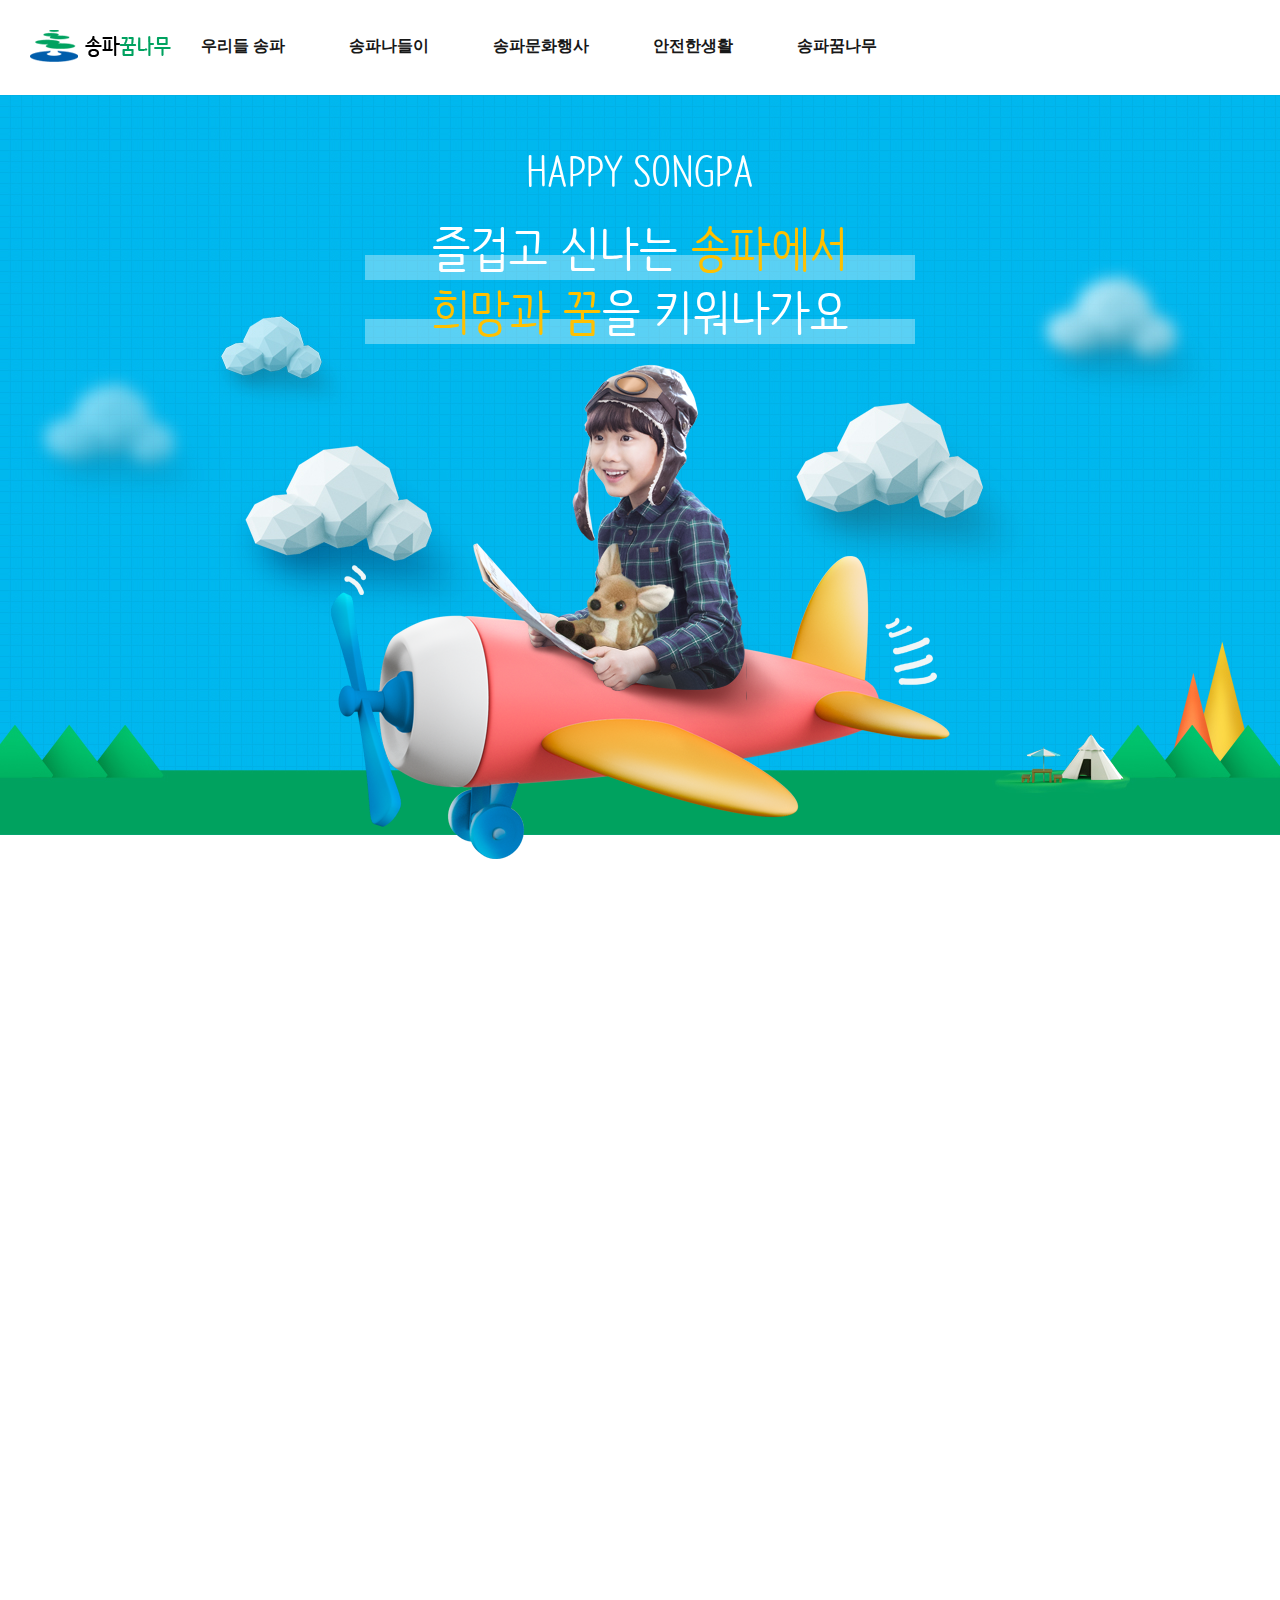
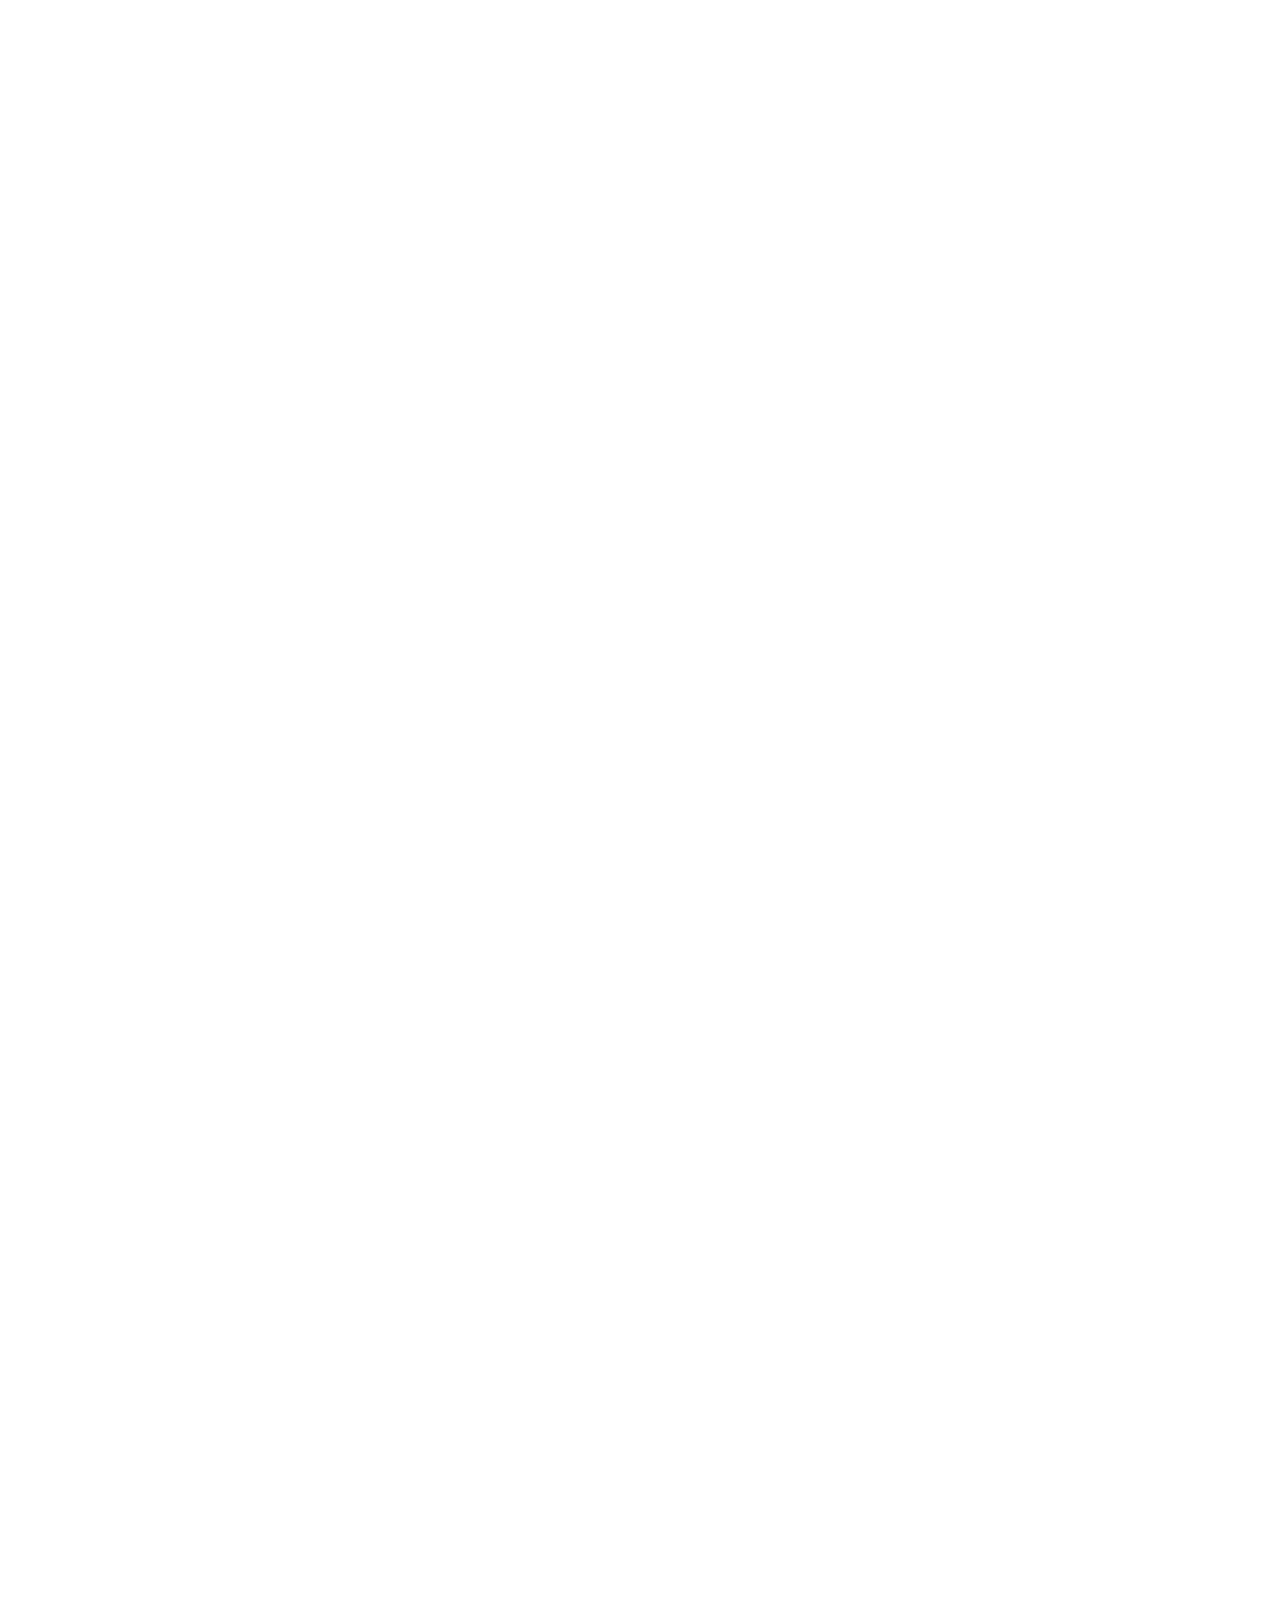
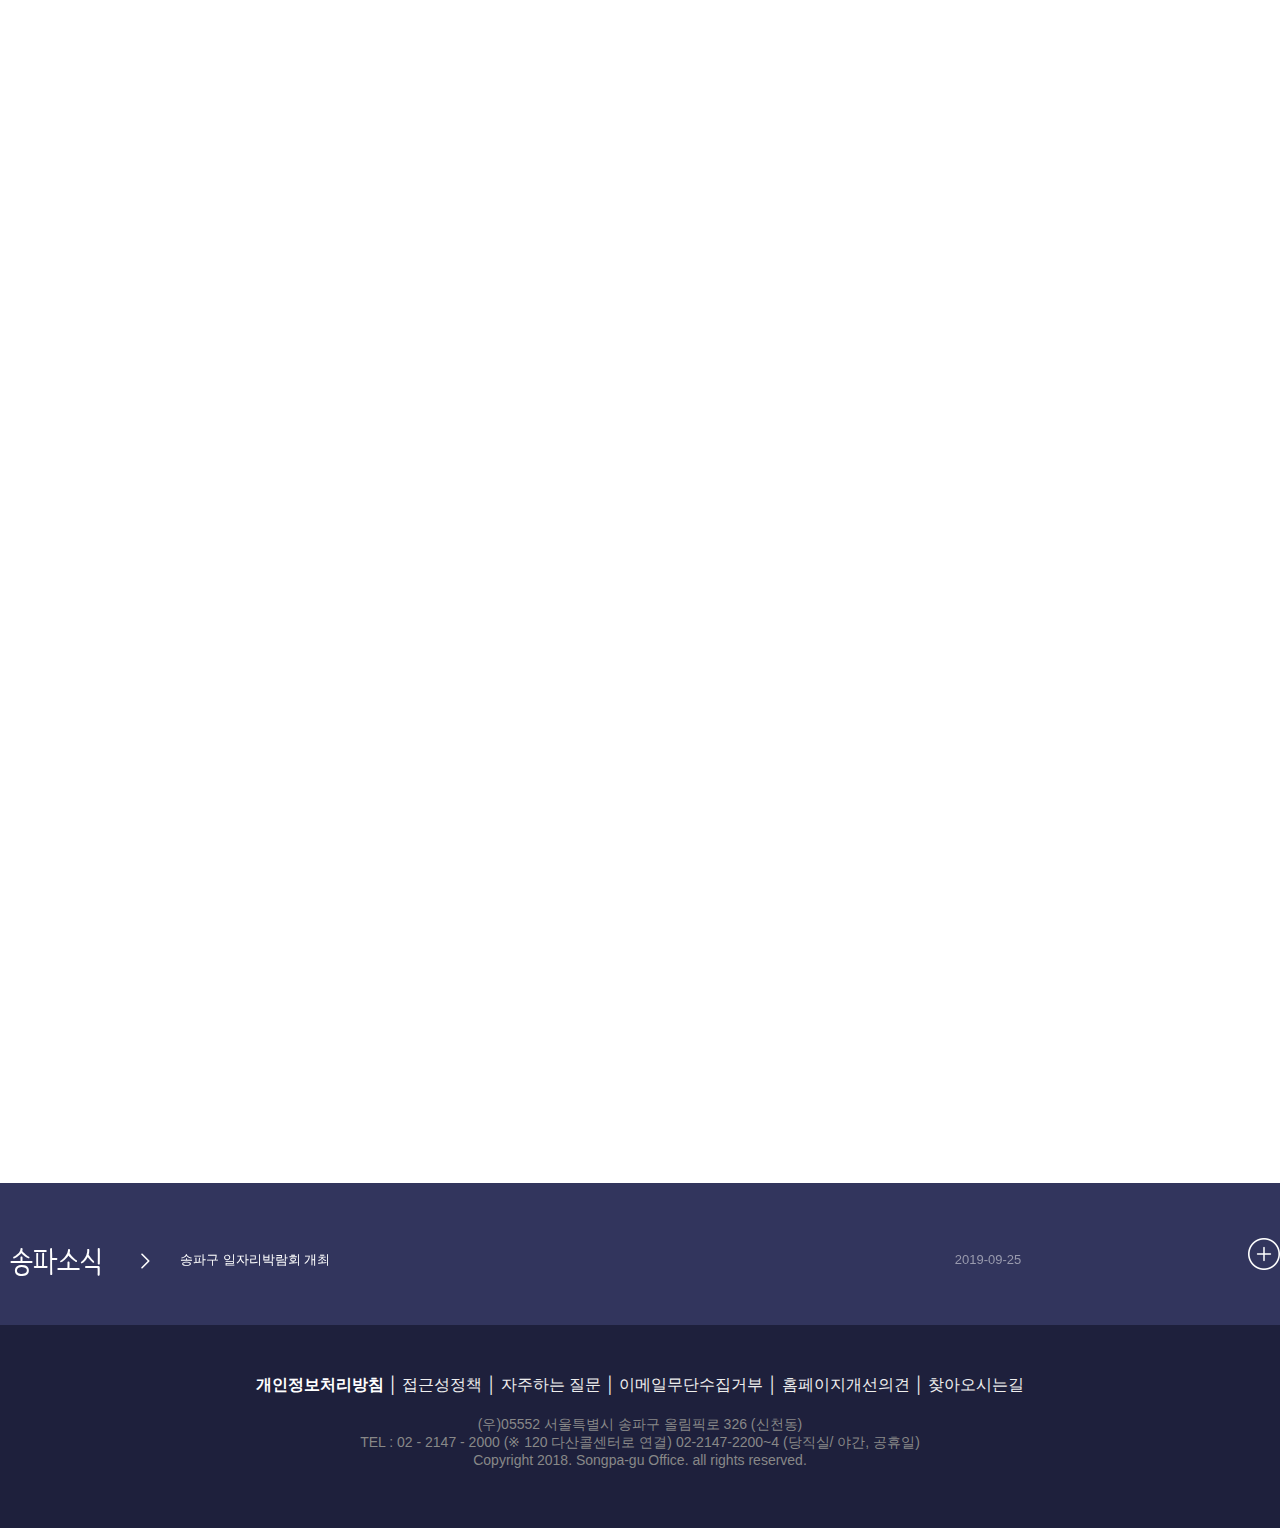
==== commit b9d78e3b: "20190925 16:20" ====
--- a/index.html
+++ b/index.html
@@ -10,10 +10,12 @@
     <link rel="stylesheet" type="text/css" href="css/slide.css">
     <link rel="stylesheet" type="text/css" href="css/swiper.min.css">
     <link rel="stylesheet" type="text/css" href="css/style-test.css">
+    <link rel="stylesheet" type="text/css" href="css/scroll.css">
     <script defer src="js/jquery.min.js"></script>
     <script defer src="js/submenu.js"></script>
     <script defer src="js/swiper.min.js"></script>
     <script defer src="js/re_swiper.js"></script>
+    <script defer src="js/scroll.js"></script>
     <title>송파꿈나무</title>
     <link rel="shortcut icon" href="img/fav.ico">
 </head>
@@ -335,48 +337,58 @@
     </header>
     <main>
         <section class="section mainImage">
-            <h2 class="scroll barunpenR">HAPPY SONGPA</h2>
-            <p class="scroll barunpenR underBar">즐겁고 신나는 <span>송파에서</span></p>
-            <p class="scroll barunpenR underBar"><span>희망과 꿈</span>을 키워나가요</p>
-            <p class="scroll">
-                <img src="img/boy.png" alt="희망찬 송파구의 어린이">
-            </p>
+            <div class="scroll show-on-scroll">
+                <h2 class="barunpenR">HAPPY SONGPA</h2>
+                <p class="barunpenR underBar">즐겁고 신나는 <span>송파에서</span></p>
+                <p class="barunpenR underBar"><span>희망과 꿈</span>을 키워나가요</p>
+                <p class="mainImage_img">
+                    <img src="img/boy.png" alt="희망찬 송파구의 어린이">
+                </p>
+            </div>
         </section>
-        <section class="section introduce scroll">
+        <section class="section introduce scroll show-on-scroll">
             <h2 class="barunpenR">송파꿈나무</h2>
             <p class="interoduceText">우리 아이들이 행복하게 자라는 곳, 송파구</p>
             <ul class="interoduceList">
                 <li class="box box1">
-                    <h3 class="barunpenR">꿈나무 명예기자</h3>
-                    <p>
-                        <img src="/img/mf1_1.png" alt="꿈나무 명예기자 썸네일">
-                    </p>
-                    <p class="boxText">꿈나무 명예기자들의 글을 보실 수 있어요. 꿈나무 명예기자에 도전해보세요.</p>
+                    <a href="#">
+                        <h3 class="barunpenR">꿈나무 명예기자</h3>
+                        <p>
+                            <img src="/img/mf1_1.png" alt="꿈나무 명예기자 썸네일">
+                        </p>
+                        <p class="boxText">꿈나무 명예기자들의 글을 보실 수 있어요. 꿈나무 명예기자에 도전해보세요.</p>
+                    </a>
                 </li>
                 <li class="box box2">
-                    <h3 class="barunpenR">자유롭게 말해요</h3>
-                    <p>
-                        <img src="/img/mf1_2.png" alt="꿈나무 명예기자 썸네일">
-                    </p>
-                    <p class="boxText">여러분들의 의견이나 평소 하고 싶었던 이야기들을 자유롭게 올려주세요.</p>
+                    <a href="#">
+                        <h3 class="barunpenR">자유롭게 말해요</h3>
+                        <p>
+                            <img src="/img/mf1_2.png" alt="꿈나무 명예기자 썸네일">
+                        </p>
+                        <p class="boxText">여러분들의 의견이나 평소 하고 싶었던 이야기들을 자유롭게 올려주세요.</p>
+                    </a>
                 </li>
                 <li class="box box3">
-                    <h3 class="barunpenR">그림솜씨/글솜씨 뽐내기</h3>
-                    <p>
-                        <img src="/img/mf1_3.png" alt="꿈나무 명예기자 썸네일">
-                    </p>
-                    <p class="boxText">여러분들이 만든 산문, 동시, 일기, 그림 등을 뽐내보세요.</p>
+                    <a href="#">
+                        <h3 class="barunpenR">그림솜씨/글솜씨 뽐내기</h3>
+                        <p>
+                            <img src="/img/mf1_3.png" alt="꿈나무 명예기자 썸네일">
+                        </p>
+                        <p class="boxText">여러분들이 만든 산문, 동시, 일기, 그림 등을 뽐내보세요.</p>
+                    </a>
                 </li>
                 <li class="box box4">
-                    <h3 class="barunpenR">꿈나무퍼즐</h3>
-                    <p>
-                        <img src="/img/mf1_4.png" alt="꿈나무 명예기자 썸네일">
-                    </p>
-                    <p class="boxText">꿈나무 퍼즐에 도전하세요. 당첨된 꿈나무 모두 선물을 드려요.</p>
+                    <a href="#">
+                        <h3 class="barunpenR">꿈나무퍼즐</h3>
+                        <p>
+                            <img src="/img/mf1_4.png" alt="꿈나무 명예기자 썸네일">
+                        </p>
+                        <p class="boxText">꿈나무 퍼즐에 도전하세요. 당첨된 꿈나무 모두 선물을 드려요.</p>
+                    </a>
                 </li>
             </ul>
         </section>
-        <section class="section about">
+        <section class="section about scroll show-on-scroll">
                 <h2 class="barunpenR">송파구가 궁금해요!</h2>
                 <p class="aboutText">송파는 자연의 축복을 받은 아름다운 도시입니다. 또한 송파구는 2천여 년 전 백제의 왕도로서 오랜 역사를 간직한 역사 문화도시입니다.</p>
                 <ul class="aboutList clearfix">
@@ -409,7 +421,7 @@
                     </li>
                 </ul>
             </section>
-        <section class="section where">
+        <section class="section where scroll show-on-scroll">
             <div class="where-swiper swiper-container">
               <div class="swiper-wrapper">
                 <ul class="swiper-slide where-list">
@@ -462,7 +474,7 @@
             </div>
 
         </section>
-        <section class="section picnic">
+        <section class="section picnic scroll show-on-scroll">
             <h2 class="picnic-heading">송파나들이</h2>
             <p class="picnic-text">송파는 서울에서 유일하게 호수가 있는 아름다운 도시입니다.</p>
             <div class="s-swiper-container">
@@ -501,7 +513,7 @@
               <div class="s-swiper-button-prev"></div>
             </div>
         </section>
-        <section class="section promise">
+        <section class="section promise scroll show-on-scroll">
             <div class="promiseWrap">
             <h2 class="promise-heading">우리들의 송파</h2>
             <p class="promise-text">우리 아이들이 행복하게 자라는 곳, 송파구로 가꾸어 가겠습니다.</p>
--- a/css/style.css
+++ b/css/style.css
@@ -214,7 +214,7 @@
 
 /* section02 */
 
-.introduce, .about {
+.introduce {
     margin: 0 auto;
     padding:150px 0;
     text-align: center;
@@ -254,6 +254,10 @@
     padding:20px 0;
 }
 
+.box a {
+    display:inline-block; width:100%; height:100%;
+}
+
 .box h3{
     font-size: 2.5rem;
     font-weight: 800;
@@ -299,6 +303,7 @@
 .about {
     background: url(../img/main_24.gif) no-repeat center;
     padding:150px 0;
+    text-align: center;
 }
 
 .about .aboutList {
@@ -451,3 +456,55 @@
 .copyright {
     color:#888;
 }
+
+
+
+@media screen and (max-width:1299px){
+    .about .aboutList {
+        padding: 0 20px;
+    }
+
+    .about{
+        padding:0;
+    }
+
+    .box{
+      width:50%;
+    }
+  
+    /* .about .aboutList li{
+      width:50%;
+    } */
+   
+    .news ul li{
+      width:100%;
+    }
+    .news ul li:last-child{
+      display: none;
+    }
+    .interoduceText, .aboutText {
+      width:100%;
+    }
+    .menuWrap {display: none;}
+    
+  
+  }
+  @media screen and (max-width:799px){
+    .box{
+      width:80%;
+    }
+    
+  
+    .about .aboutList li{
+      width:100%;
+    }
+   
+    .news ul{
+      width:100%;
+    }
+  
+    .news ul li{
+      width:100%;
+    }
+  
+  }--- a/css/style-test.css
+++ b/css/style-test.css
@@ -10,22 +10,8 @@
   .swiper-button-next{right: 200px}
   .swiper-button-prev{left: 200px}
 }
-
-@keyframes transform-none {
-  to {
-    transform: none;
-    opacity: 1;
-  }
-}
-
 .barunpenR {
   font-family: 'NanumBarunpenR';
-}
-
-.scroll{
-  opacity: 0;
-  transform: translateY(4rem);
-  animation: transform-none 1.5s cubic-bezier(0.6, 0.01, 0.16, 1) forwards;
 }
 
 .where-swiper {
@@ -280,6 +266,7 @@
   display: inline-block;
   width:50%;
   padding: 10px 30px;
+  display:table-cell;
 }
 
 .news ul li a {
@@ -299,46 +286,4 @@
 
 .news ul li time{
   color : #999aae;
-}
-
-@media screen and (max-width:1299px){
-  .box{
-    width:50%;
-  }
-
-  .about .aboutList li{
-    width:50%;
-  }
- 
-  .news ul li{
-    width:100%;
-  }
-  .news ul li:last-child{
-    display: none;
-  }
-  .interoduceText, .aboutText {
-    width:100%;
-  }
-  .menuWrap {display: none;}
-  
-
-}
-@media screen and (max-width:799px){
-  .box{
-    width:100%;
-  }
-  
-
-  .about .aboutList li{
-    width:100%;
-  }
- 
-  .news ul{
-    width:100%;
-  }
-
-  .news ul li{
-    width:100%;
-  }
-
 }--- a/css/scroll.css
+++ b/css/scroll.css
@@ -0,0 +1,12 @@
+.scroll {
+  opacity: 0;
+  transform: translateY(10em);
+  transition: transform 4s .25s cubic-bezier(0, 1, .3, 1),
+    opacity .3s .25s ease-out;
+  will-change: transform, opacity;
+}
+
+.scroll.is-visible {
+  transform: translateY(0);
+  opacity: 1;
+}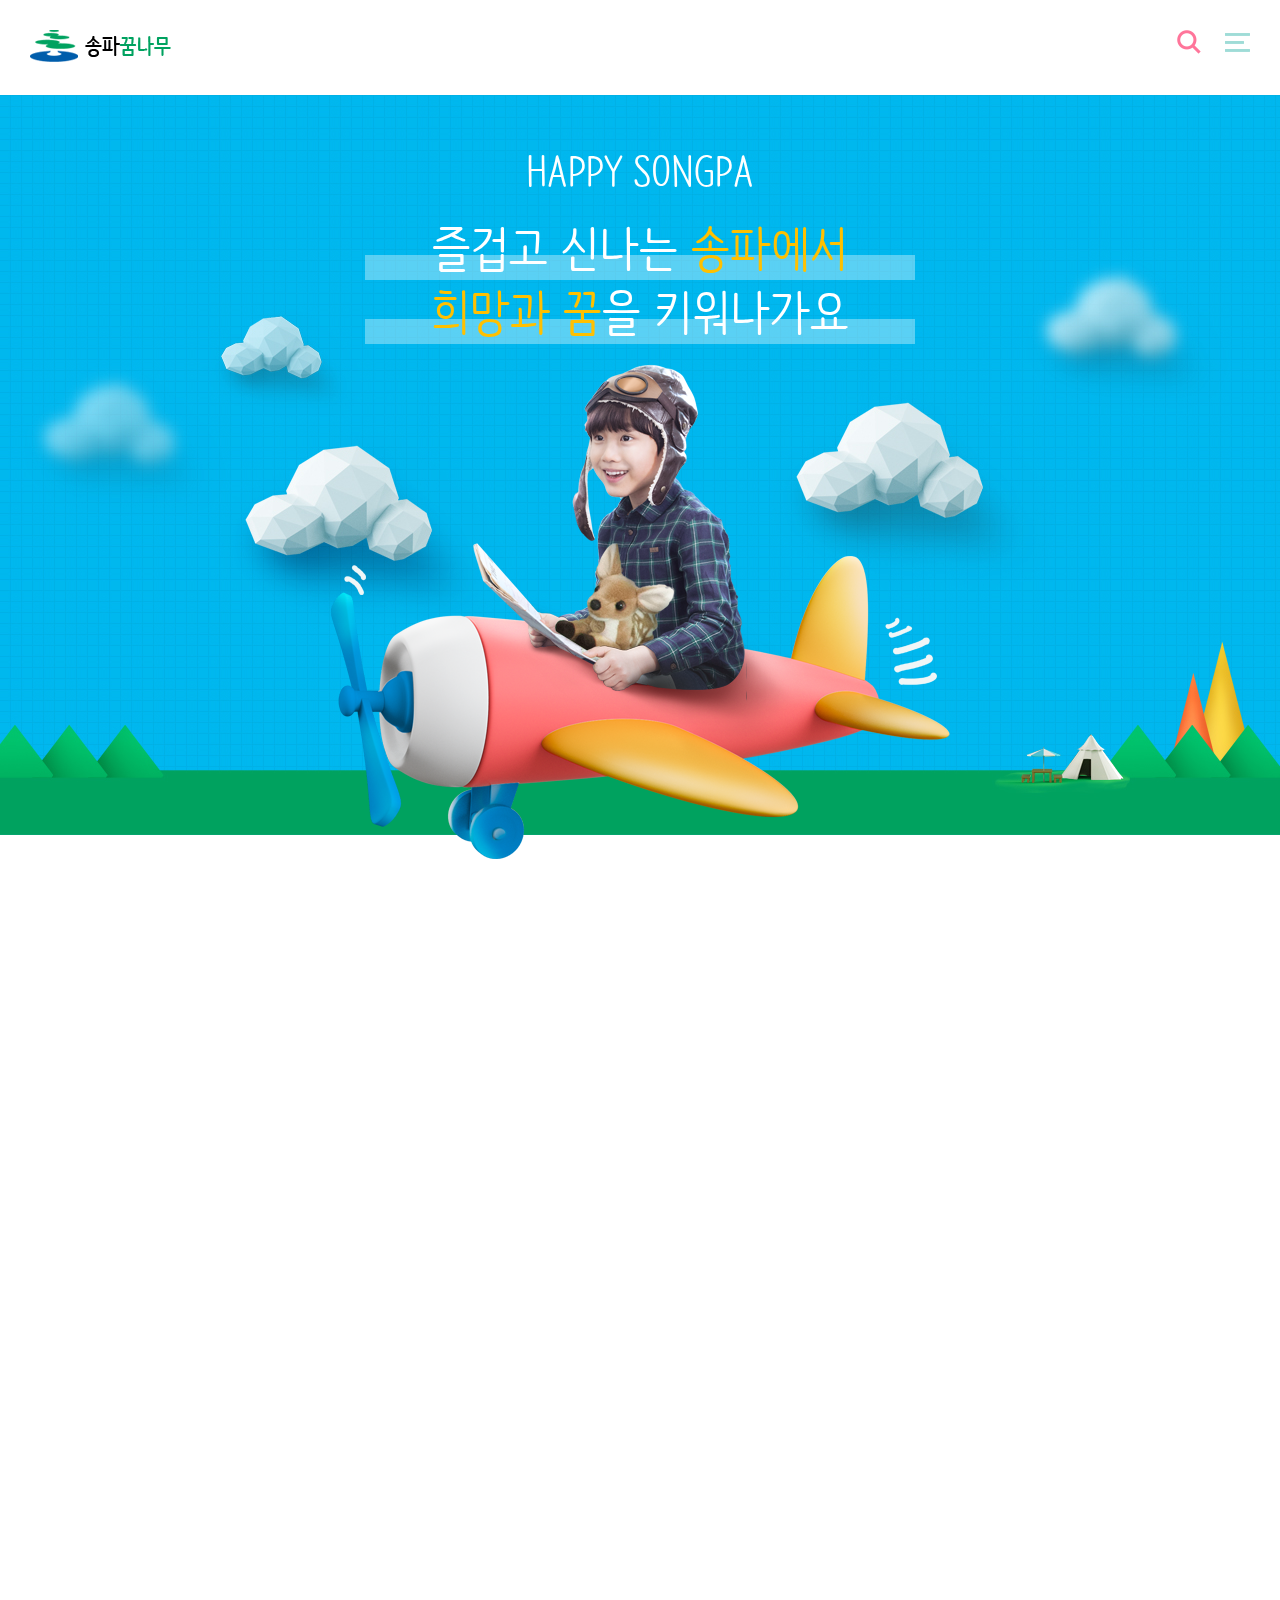
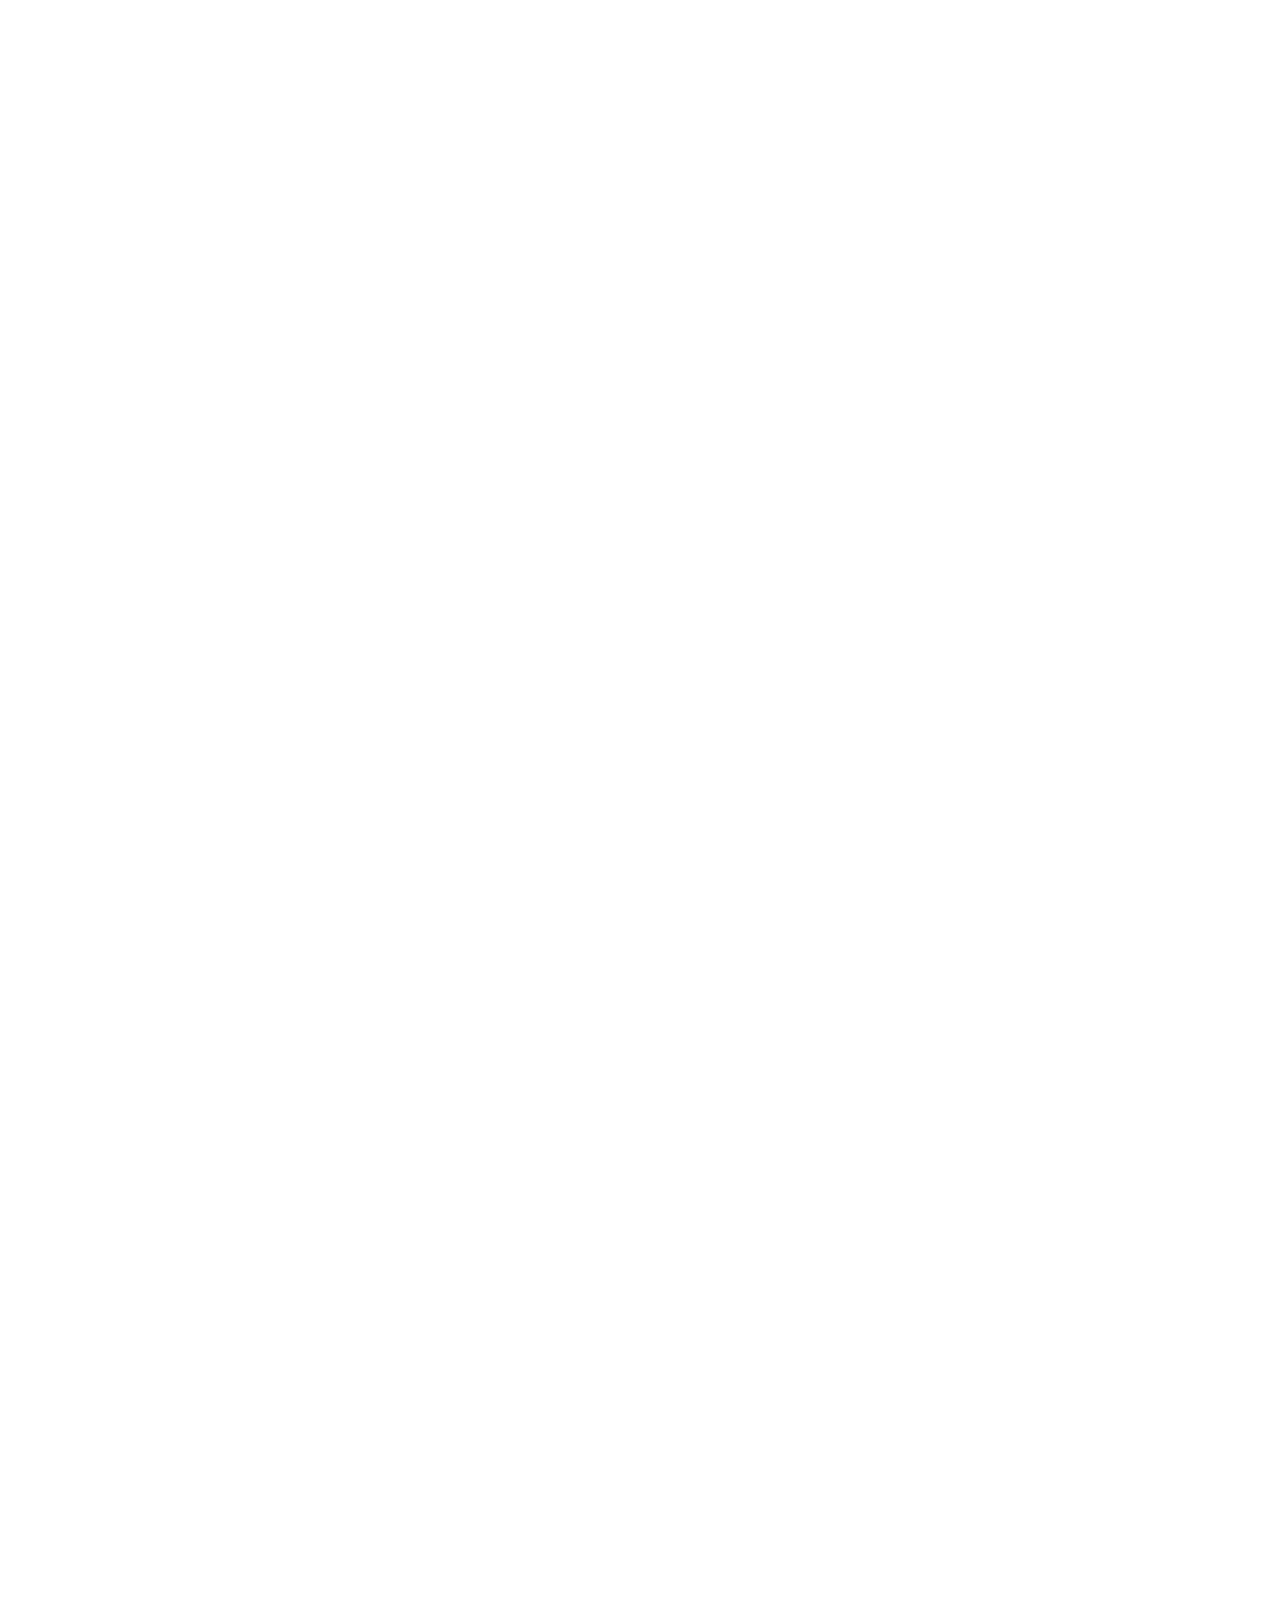
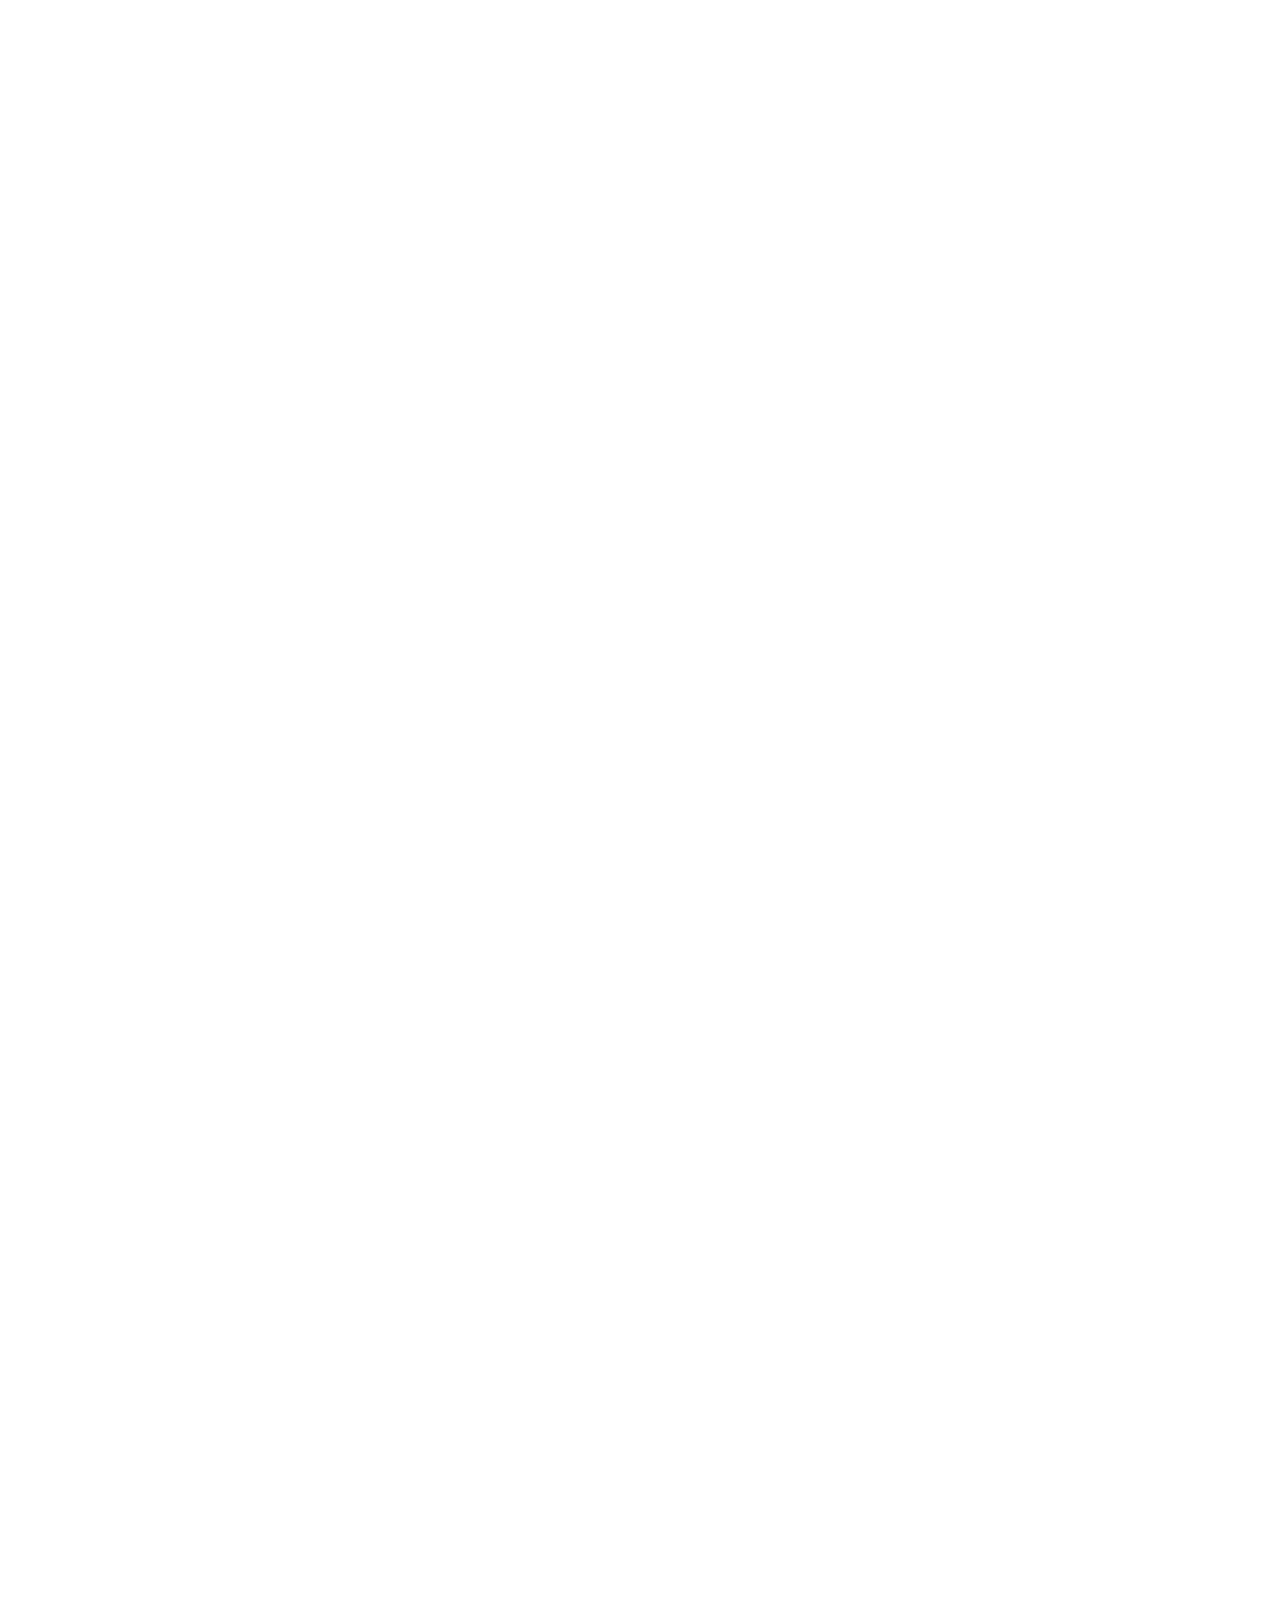
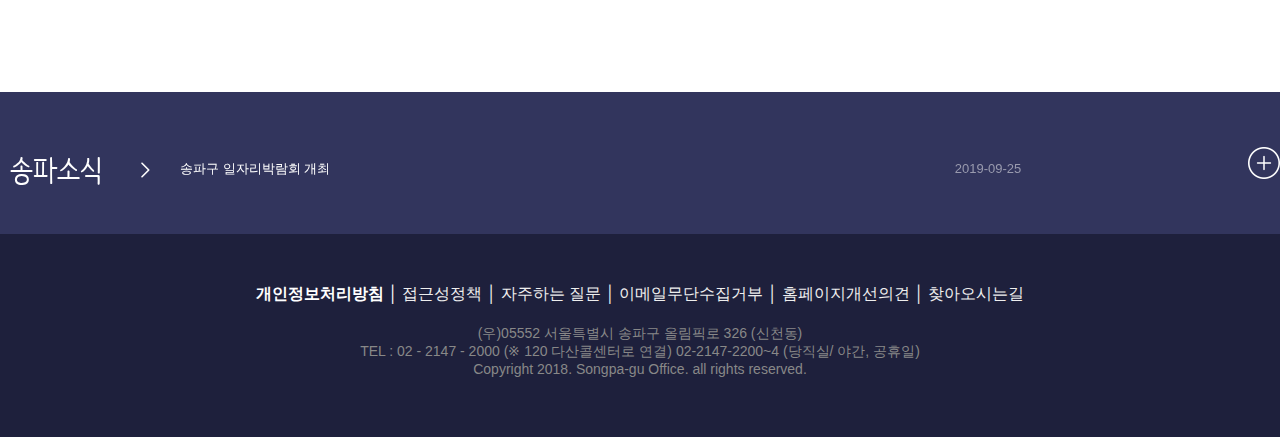
==== commit efac768b: "search창 수정중" ====
--- a/index.html
+++ b/index.html
@@ -32,116 +32,34 @@
                         <li><a href="#">구청장 인사말</a></li>
                         <li><a href="#">송파구청 위치</a></li>
                         <li><a href="#">상징물</a></li>
-                        <li><a href="#">우리구에서 하는일</a>
-                            <ul class="mobileShow">
-                                <li><a href="#">구청에서는</a></li>
-                                <li><a href="#">동 주민센터에서는</a></li>
-                                <li><a href="#">구의회에서는</a></li>
-                                <li><a href="#">보건소에서는</a></li>
-                            </ul>
-                        </li>
-                        <li><a href="#">아동, 청소년 복지</a>
-                            <ul class="mobileShow">
-                                <li><a href="#">생활안정지원</a></li>
-                                <li><a href="#">교육지원</a></li>
-                            </ul>
-                        </li>
+                        <li><a href="#">우리구에서 하는일</a></li>
+                        <li><a href="#">아동, 청소년 복지</a></li>
                         <li><a href="#">송파구 현황</a></li>
-                        <li><a href="#">송파구 역사</a>
-                            <ul class="mobileShow">
-                                <li><a href="#">유래와연혁</a></li>
-                                <li><a href="#">옛모습</a></li>
-                                <li><a href="#">설화</a></li>
-                                <li><a href="#">역사적인물</a></li>
-                                <li><a href="#">문화재</a></li>
-                            </ul>
-                        </li>
-                        <li><a href="#">송파 학교맵</a>
-                            <ul class="mobileShow">
-                                <li><a href="#">보육시설</a></li>
-                                <li><a href="#">관내학교</a></li>
-                            </ul>
-                        </li>
+                        <li><a href="#">송파구 역사</a></li>
+                        <li><a href="#">송파 학교맵</a></li>
                     </ul>
                 </li>
                 <li class="menu-item">
                     <a href="#" role="button">송파나들이</a>
                     <ul class="mainDepth">
-                        <li><a href="#">송파명소</a>
-                            <ul class="mobileShow">
-                                <li><a href="#">올림픽공원</a></li>
-                                <li><a href="#">석촌호수</a></li>
-                                <li><a href="#">롯데월드</a></li>
-                                <li><a href="#">롯데월드타워&amp;몰</a></li>
-                                <li><a href="#">잠실종합운동장</a></li>
-                                <li><a href="#">잠실한강공원</a></li>
-                                <li><a href="#">성내천</a></li>
-                                <li><a href="#">문정동 로데오거리</a></li>
-                                <li><a href="#">가든파이브</a></li>
-                                <li><a href="#">방이습지</a></li>
-                                <li><a href="#">석촌호수 카페거리</a></li>
-                                <li><a href="#">서울놀이마당</a></li>
-                                <li><a href="#">잠실관광특구</a></li>
-                                <li><a href="#">한성백제의 빛</a></li>
-                            </ul>
-                        </li>
-                        <li><a href="#">주요시설</a>
-                            <ul class="mobileShow">
-                                <li><a href="#">공공시설</a></li>
-                                <li><a href="#">어린이회관/박물관/기념관</a></li>
-                                <li><a href="#">미술관/전시실/갤러리</a></li>
-                                <li><a href="#">영화관/공연장</a></li>
-                                <li><a href="#">관내문화센터</a></li>
-                                <li><a href="#">시장</a></li>
-                            </ul>
-                        </li>
+                        <li><a href="#">송파명소</a></li>
+                        <li><a href="#">주요시설</a></li>
                         <li><a href="#">공원/자연</a>
-                            <ul class="mobileShow">
-                                <li><a href="#">아름다운 공원들</a></li>
-                                <li><a href="#">생태환경</a></li>
-                                <li><a href="#">어린이공원</a></li>
-                            </ul>
-                        </li>
-                        <li><a href="#">도서관/독서실</a>
-                            <ul class="mobileShow">
-                                <li><a href="#">도서관</a></li>
-                                <li><a href="#">구립 청소년 독서실</a></li>
-                            </ul>
-                        </li>
+                            <ul class="mobileShow"></li>
+                        <li><a href="#">도서관/독서실</a></li>
                     </ul>
                 </li>
                 <li class="menu-item">
                     <a href="#" role="button">송파문화행사</a>
                     <ul class="mainDepth">
-                        <li><a href="#">문화캘린더</a>
-                            <ul class="mobileShow">
-                                <li><a href="#">송파문화캘린더</a></li>
-                                <li><a href="#">금주의 문화행사</a></li>
-                                <li><a href="#">이달의 문화행사</a></li>
-                            </ul>
-                        </li>
+                        <li><a href="#">문화캘린더</a></li>
                     </ul>
                 </li>
                 <li class="menu-item">
                     <a href="#" role="button">안전한생활</a>
                     <ul class="mainDepth">
-                        <li><a href="#">어린이안전</a>
-                            <ul class="mobileShow">
-                                <li><a href="#">어린이사망 통계</a></li>
-                                <li><a href="#">어린이안전사고 통계</a></li>
-                            </ul>
-                        </li>
-                        <li><a href="#">알기쉬운 안전이야기</a>
-                            <ul class="mobileShow">
-                                <li><a href="#">교통안전</a></li>
-                                <li><a href="#">가정안전</a></li>
-                                <li><a href="#">학교안전</a></li>
-                                <li><a href="#">놀이안전</a></li>
-                                <li><a href="#">공공시설안전</a></li>
-                                <li><a href="#">식품안전</a></li>
-                                <li><a href="#">화재안전</a></li>
-                            </ul>
-                        </li>
+                        <li><a href="#">어린이안전</a></li>
+                        <li><a href="#">알기쉬운 안전이야기</a></li>
                         <li><a href="#">안전캘린더</a></li>
                     </ul>
                 </li>
@@ -152,25 +70,7 @@
                         <li><a href="#">꿈나무명예기자</a></li>
                         <li><a href="#">자유롭게 말해요</a></li>
                         <li><a href="#">그림솜씨,글솜씨 뽐내기</a></li>
-                        <li><a href="#">꿈나무퍼즐</a>
-                            <ul class="mobileShow">
-                                <li><a href="#">꿈나무퍼즐 응모하기</a></li>
-                                <li><a href="#">당첨자 확인하기</a></li>
-                            </ul>
-                        </li>
-                    </ul>
-                </li>
-                <li class="menu-item">
-                    <a href="#" role="button">추천 사이트</a>
-                    <ul class="mainDepth">
-                        <li><a href="#">학습/상식</a></li>
-                        <li><a href="#">지역과 경제</a></li>
-                        <li><a href="#">놀이/동화</a></li>
-                        <li><a href="#">신문/방송</a></li>
-                        <li><a href="#">건강/안전</a></li>
-                        <li><a href="#">역사/박물관</a></li>
-                        <li><a href="#">아동, 청소년 상담</a></li>
-                        <li><a href="#">사이트맵</a></li>
+                        <li><a href="#">꿈나무퍼즐</a></li>
                     </ul>
                 </li>
             </ul>
@@ -182,12 +82,14 @@
                 <li><a href="#">송파구청</a></li>
             </ul>
             <div class="search">
-                <a href="#" role="button"><img src="/img/main_06.gif" alt="통합검색" class="searchBtn"></a>
-                <form class="searchForm">
+                <a href="#" role="button" onclick="myFunction2()" class="dropbtn2">
+                    <img src="/img/main_06.gif" alt="통합검색">
+                </a>
+                <form id="searchForm" class="searchForm">
                     <fieldset class="searchField">
                         <legend>통합검색 폼</legend>
-                        <input type="text" id="search" name="search" placeholder="통합검색">
-                        <button class="btnSearch" type="submit">검색</button>
+                            <input type="text" id="search" name="search" placeholder="통합검색">
+                            <input type="image" id="searchImg" src="/img/search.gif" alt="검색">
                     </fieldset>
                 </form>
             </div>
@@ -395,7 +297,7 @@
                     <li class="aboutListItem aboutListItem1">
                         <div class="aboutTextBox">
                             <h3 class="barunpenR">송파구에서는 무슨 일을 하나요?</h3>
-                            <p>우리 주민들의 일상생활과 관계되는 모든 일을 하고 있어요. 특히 미래의 주역인 우리 꿈나무들을 위해 교육 환경 개선은 물론 안전한 도시를 만들기 위해 힘쓰고 있습니다.</p>
+                            <p class="textOverFlow">우리 주민들의 일상생활과 관계되는 모든 일을 하고 있어요. 특히 미래의 주역인 우리 꿈나무들을 위해 교육 환경 개선은 물론 안전한 도시를 만들기 위해 힘쓰고 있습니다.</p>
                         </div>
                         <a href="#" class="aboutBtn">자세히 보기</a>
                         <i class="line1"></i>
@@ -427,7 +329,7 @@
                 <ul class="swiper-slide where-list">
                   <li class="where">
                     <div class="where-text">
-                      <h3 class="where-heading">우리 동네 어린이 공원은 어디에 있나요?</h3>
+                      <h3 class="where-heading barunpenR">우리 동네 어린이 공원은 어디에 있나요?</h3>
                       <p class="where-detail">
                         우리구에서 관리하는 어린이공원은 총 82개소로 어린이들이 안전하고 쾌적한 환경에서 마음껏 뛰어 놀수 있도록 어린이공원 현대화사업을 추진중이며 담배연기없는 금연공원으로 지정하여 관리하고
                         있습니다.
@@ -442,7 +344,7 @@
                 <ul class="swiper-slide where-list">
                     <li class=" where">
                   <div class="where-text">
-                    <h3 class="where-heading">우리 동네 생태환경은 어디에 있나요?</h3>
+                    <h3 class="where-heading barunpenR">우리 동네 생태환경은 어디에 있나요?</h3>
                     <p class="where-detail">
                       생태경관보전지역은 「자연환경보전법」에 의거 ‘생물다양성이 풍부하여 생태적으로 중요하거나 자연경관이 수려하여 특별히 보전할 가치가
                       큰 지역’을 대상으로 인위적인 개발을 방지하고 동·식물 서식처 및 자연생태계를 보전·관리하는 지역을 말합니다.
@@ -457,7 +359,7 @@
                 <ul class="swiper-slide where-list">
                     <li class=" where">
                   <div class="where-text">
-                    <h3 class="where-heading">우리 동네 아름다운 공원들은 어디에 있나요?</h3>
+                    <h3 class="where-heading barunpenR">우리 동네 아름다운 공원들은 어디에 있나요?</h3>
                     <p class="where-detail">
                       우리구에는 석촌호수, 올림픽공원, 아시아공원, 한강시민공원, 오금공원 등 아름다운 공원들이 많이 있어요.
                     </p>
@@ -475,33 +377,33 @@
 
         </section>
         <section class="section picnic scroll show-on-scroll">
-            <h2 class="picnic-heading">송파나들이</h2>
+            <h2 class="picnic-heading barunpenR">송파나들이</h2>
             <p class="picnic-text">송파는 서울에서 유일하게 호수가 있는 아름다운 도시입니다.</p>
             <div class="s-swiper-container">
               <ul class="swiper-wrapper picnic-list">
                 <li class="swiper-slide">
-                  <h3>올림픽공원</h3>
+                  <h3 class="barunpenR">올림픽공원</h3>
                   <p>언제든 쉬어갈 수 있는 녹색휴식처 건강은 물론 마음의 여유까지 생각하는 도심속의 오아시스입니다.</p>
                   <div class="overhidden">
                     <img class="picnic-img" src="img/mf4_1.gif" alt="올림픽공원">
                   </div>
                 </li>
                 <li class="swiper-slide">
-                  <h3>석촌호수</h3>
+                  <h3 class="barunpenR">석촌호수</h3>
                   <p>송파나루터가 있던 자리에 한강매립사업을 통해 형성된 석촌호수는 둘레 2.5킬로미터의 송파구를 대표하는 호수공원입니다.</p>
                   <div class="overhidden">
                     <img class="picnic-img" src=" img/mf4_2.gif" alt="석촌호수">
                   </div>
                 </li>
                 <li class="swiper-slide">
-                  <h3>롯데월드</h3>
+                  <h3 class="barunpenR">롯데월드</h3>
                   <p>다채로운 즐거움을 맛볼 수 있는 곳. 놀이공원과 백화점, 호텔, 쇼핑몰, 영화관 등을 묶은 레저와 쇼핑복합공간입니다.</p>
                   <div class="overhidden">
                     <img class="picnic-img" src=" img/mf4_3.gif" alt="롯데월드">
                   </div>
                 </li>
                 <li class="swiper-slide">
-                  <h3>잠실종합운동장</h3>
+                  <h3 class="barunpenR">잠실종합운동장</h3>
                   <p>1977년부터 시공하여 1984년 9월에 완공된 최대 규모의 경기장으로 승승장구하고있는 한국 스포츠의 역사를 빛낸 주역입니다.</p>
                   <div class="overhidden">
                     <img class="picnic-img" src=" img/mf4_4.gif" alt="잠실종합운동장">
@@ -515,33 +417,33 @@
         </section>
         <section class="section promise scroll show-on-scroll">
             <div class="promiseWrap">
-            <h2 class="promise-heading">우리들의 송파</h2>
+            <h2 class="promise-heading barunpenR">우리들의 송파</h2>
             <p class="promise-text">우리 아이들이 행복하게 자라는 곳, 송파구로 가꾸어 가겠습니다.</p>
             <ul class="promise-list">
               <li>
                 <a href="#" class="promise-box pbox1">
-                  <h3>꿈나무프로젝트</h3>
+                  <h3 class="barunpenR">꿈나무프로젝트</h3>
                   <p>언제든 쉬어갈 수 있는 녹색휴식처 건강은 물론 마음의 여유까지</p>
                   <img src="img/mf5_1.png" alt="꿈나무프로젝트 이모티콘">
                 </a>
               </li>
               <li>
                 <a href="#" class="promise-box pbox2">
-                  <h3>아동/청소년복지</h3>
+                  <h3 class="barunpenR">아동/청소년복지</h3>
                   <p>언제든 쉬어갈 수 있는 녹색휴식처 건강은 물론 마음의 여유까지</p>
                   <img src="img/mf5_2.png" alt="아동/청소년복지 이모티콘">
                 </a>
               </li>
               <li>
                 <a href="#" class="promise-box pbox3">
-                  <h3>송파 학교맵</h3>
+                  <h3 class="barunpenR">송파 학교맵</h3>
                   <p>언제든 쉬어갈 수 있는 녹색휴식처 건강은 물론 마음의 여유까지</p>
                   <img src="img/mf5_3.png" alt="송파 학교맵 이모티콘">
                 </a>
               </li>
               <li>
                 <a href="#" class="promise-box pbox4">
-                  <h3>꿈나무 e-book</h3>
+                  <h3 class="barunpenR">꿈나무 e-book</h3>
                   <p>언제든 쉬어갈 수 있는 녹색휴식처 건강은 물론 마음의 여유까지</p>
                   <img src="img/mf5_4.png" alt="꿈나무 e-book 이모티콘">
                 </a>
@@ -593,15 +495,27 @@
                 window.onclick = function(event) {
                   if (!event.target.matches('.dropbtn')) {
                     var dropdowns = document.getElementsByClassName("allMenuContents");
-                    var i;
-                    for (i = 0; i < dropdowns.length; i++) {
-                      var openDropdown = dropdowns[i];
-                      if (openDropdown.classList.contains('show')) {
-                        openDropdown.classList.remove('show');
+                    console.log('2번째', dropdowns.length)
+                      if (dropdowns.classList.contains('show')) {
+                        dropdowns.classList.remove('show');
                       }
-                    }
                   }
                 }
-        </script>
+        /* When the user clicks on the button, 
+        toggle between hiding and showing the dropdown content */
+        function myFunction2() {
+          document.getElementById("searchForm").classList.toggle("show");
+        }
+        
+        // Close the dropdown if the user clicks outside of it
+        window.onclick = function(event) {
+          if (!event.target.matches('.dropbtn2')) {
+            var dropdowns = document.getElementsByClassName("searchForm");
+            if (dropdowns.classList.contains('show')) {
+                dropdowns.classList.remove('show');
+            }
+          }
+        }
+</script>
 </body>
 </html>--- a/css/style.css
+++ b/css/style.css
@@ -5,7 +5,7 @@
 
 /* 헤더 */
 .header {
-    width:1300px;
+    max-width:1300px;
     padding:30px;
     margin:0 auto;
 }
@@ -34,10 +34,6 @@
 }
 .mainMenu .menu-item:hover{
     font-weight: bold;
-}
-
-.mainMenu>li:last-child {
-    display: none;
 }
 
 .mainMenu .menu-item:hover .mainDepth {
@@ -82,6 +78,7 @@
 }
 .menuWrap {
     float:right;
+    position: relative;
 }
 
 /* member */
@@ -101,6 +98,7 @@
 }
 
 /* 통합검색 */
+
 .search{
     margin-left:20px;
 }
@@ -112,8 +110,38 @@
     line-height: 32px;
     vertical-align: middle;
 }
-.search form {
+
+#searchForm{
+    margin:0;
+    padding:0;
+}
+
+.searchForm {
     display: none;
+    position: absolute;
+    right:45px;
+    top:45px;
+}
+
+.searchField {
+    text-align:center;
+}
+
+.searchForm #search{
+    border:1px solid #888;
+    padding:20px;
+    width:500px;
+    height:63px;
+}
+
+.searchForm #searchImg{
+    padding:0;
+    margin:0;
+    width:75px;
+    height:63px;
+    position: absolute;
+    top:0;
+    right:0;
 }
 
 
@@ -425,6 +453,14 @@
     transform: scale(1);
 }
 
+.promise .promise-list {
+    flex-wrap: wrap;
+}
+
+.promise-list li {
+    width:25%;
+}
+
 .footer{
     background:#1e203c;
     color:#eee;
@@ -460,22 +496,22 @@
 
 
 @media screen and (max-width:1299px){
+    #searchField{
+        padding:0;
+        margin:0;
+    }
+    .searchForm {
+        /* width:100%; */
+    }
+
     .about .aboutList {
         padding: 0 20px;
     }
 
-    .about{
-        padding:0;
-    }
-
     .box{
       width:50%;
     }
-  
-    /* .about .aboutList li{
-      width:50%;
-    } */
-   
+
     .news ul li{
       width:100%;
     }
@@ -483,28 +519,54 @@
       display: none;
     }
     .interoduceText, .aboutText {
-      width:100%;
-    }
-    .menuWrap {display: none;}
-    
-  
+      width:80%;
+    }
+
+    .promise-list li {
+        width:50%;
+    }
+    .about .aboutList li{
+        padding:50px 20px;
+    }
+    #gnb, .member{
+        display:none;
+    }
   }
+
   @media screen and (max-width:799px){
+
     .box{
       width:80%;
     }
-    
-  
     .about .aboutList li{
       width:100%;
-    }
+      margin-top:20px;
+    }
+    .about{
+        padding:0px;
+    }
+
+    .promise-list li {
+        width:100%;
+    }
+
    
     .news ul{
-      width:100%;
+      width:100% !important;
     }
   
     .news ul li{
       width:100%;
     }
   
+    .news h2, .news ul li{
+        padding:0 !important;
+    }
+    time {
+        margin-left:0 auto;
+    }
+  
+    .news-more {
+        top:65px !important;
+    }
   }--- a/css/style-test.css
+++ b/css/style-test.css
@@ -1,15 +1,52 @@
-@media screen and (min-width:1580px){
-  .swiper-button-next{right: 70px}
-  .swiper-button-prev{left: 70px}
-}
-@media screen and (min-width:1700px){
-  .swiper-button-next{right: 110px}
-  .swiper-button-prev{left: 110px}
-}
-@media screen and (min-width:1920px){
-  .swiper-button-next{right: 200px}
-  .swiper-button-prev{left: 200px}
-}
+@media screen and (min-width:1580px) {
+  .swiper-button-next {
+    right: 70px
+  }
+
+  .swiper-button-prev {
+    left: 70px
+  }
+}
+
+@media screen and (min-width:1700px) {
+  .swiper-button-next {
+    right: 110px
+  }
+
+  .swiper-button-prev {
+    left: 110px
+  }
+}
+
+@media screen and (min-width:1920px) {
+  .swiper-button-next {
+    right: 200px
+  }
+
+  .swiper-button-prev {
+    left: 200px
+  }
+}
+
+@media screen and (max-width:900px) {
+  .swiper-container {
+    width: 800px;
+    /* max-width:900px; */
+    background: url(../img/main_25.gif) no-repeat center;
+    background-size:720px 1000px;
+    height: 1000px;
+  }
+
+  .where {
+    display: flex;
+    flex-direction: column;
+  }
+ 
+  .where-text {
+    text-align: center;
+  }
+}
+
 .barunpenR {
   font-family: 'NanumBarunpenR';
 }
@@ -20,34 +57,34 @@
   padding-top: 95px;
 }
 
-.where{
-  margin-bottom:50px;
-  display:flex;
+.where {
+  margin-bottom: 50px;
+  display: flex;
   justify-content: center;
   align-items: center;
-  padding-bottom:50px;
-}
-
-.where-img{
+  padding-bottom: 50px;
+}
+
+.where-img {
   padding: 30px;
-  transition: all 0.3s ease-in-out; 
-}
-
-.img-border-block{
+  transition: all 0.3s ease-in-out;
+}
+
+.img-border-block {
   border: 1px dashed #744d71;
   border-radius: 5px;
-  order:-1;
+  order: -1;
   margin-right: 50px;
 }
 
-.where-text{
+.where-text {
   color: #fff;
-  width:600px;
-  font-size:16px;
-}
-
-.where-text p{
-  margin-top:10px;
+  max-width: 600px;
+  font-size: 16px;
+}
+
+.where-text p {
+  margin-top: 10px;
 }
 
 .where-more {
@@ -56,11 +93,11 @@
   border-radius: 5px;
   margin-top: 20px;
   display: inline-block;
-  transition: all 0.3s ease-in-out; 
-}
-
-.where-heading{
-  font-size:48px;
+  transition: all 0.3s ease-in-out;
+}
+
+.where-heading {
+  font-size: 48px;
 }
 
 .where:hover .where-more {
@@ -70,13 +107,13 @@
   font-weight: bold;
 }
 
-.where:hover .where-img{
-  transform: scale(1.05,1.05);
-}
-
-.overhidden{
-  order:-1;
-  width:310px;
+.where:hover .where-img {
+  transform: scale(1.05, 1.05);
+}
+
+.overhidden {
+  order: -1;
+  width: 310px;
   height: 240px;
   overflow: hidden;
   border-radius: 5px;
@@ -85,59 +122,60 @@
 /* 송파나들이 */
 .picnic {
   background: url(../img/main_28.gif) no-repeat 100% 10%;
-  max-width:1300px;
+  max-width: 1300px;
   margin: 0 auto 0 auto;
 }
 
-.picnic-list li p{
-  width:240px;
-}
-
-.picnic-heading{
-  font-size:4rem;
-  text-align: center;
-}
-
-.picnic-list h3{
+.picnic-list li p {
+  width: 240px;
+}
+
+.picnic-heading {
+  font-size: 4rem;
+  text-align: center;
+}
+
+.picnic-list h3 {
   margin: 30px 0 15px;
-  font-size:22px;
-}
-
-.picnic-text{
-  text-align: center;
-  margin-bottom:50px;
-  color:#7f7f7f;
-}
-
-.picnic-list li{
-  display:flex;
+  font-size: 22px;
+}
+
+.picnic-text {
+  text-align: center;
+  margin-bottom: 50px;
+  color: #7f7f7f;
+}
+
+.picnic-list li {
+  display: flex;
   flex-direction: column;
   align-items: center;
 }
 
 
-.picnic-list li:hover .picnic-img{
+.picnic-list li:hover .picnic-img {
   transform: scale(1.05, 1.05);
 }
 
 
-.picnic-list img{
+.picnic-list img {
   transform: scale(1);
-  transition: all 0.3s ease-in-out; 
+  transition: all 0.3s ease-in-out;
 }
 
 /* 우리들의 송파 */
 
 .promise {
-  margin-top:20px;
+  margin-top: 20px;
   background: url(../img/main_38.gif) no-repeat center;
   text-align: center;
   padding-top: 110px;
   margin: 0 auto;
 }
-.promiseWrap{
+
+.promiseWrap {
   max-width: 1300px;
-  margin:0 auto;
+  margin: 0 auto;
 }
 
 .promise-heading {
@@ -148,15 +186,15 @@
 .promise-text {
   margin-bottom: 20px;
   text-align: center;
-  color:#7f7f7f;
+  color: #7f7f7f;
 }
 
 .promise-list {
   display: flex;
   justify-content: space-evenly;
   margin: 0 30px;
-  padding-top : 50px;
-  padding-bottom : 50px;
+  padding-top: 50px;
+  padding-bottom: 50px;
 }
 
 .promise-list li a {
@@ -174,7 +212,7 @@
 .promise-list li a p {
   text-align: center;
   font-size: 15px;
-  width:260px;
+  width: 260px;
   margin: 0 14px;
 }
 
@@ -187,8 +225,8 @@
   transform: scaleX(-1);
 }
 
-.promise-box img{
-  transition: all 0.3s ease-in-out; 
+.promise-box img {
+  transition: all 0.3s ease-in-out;
 }
 
 .pbox1:hover {
@@ -209,23 +247,24 @@
 
 /* 새소식 */
 
-.news{
+.news {
   background: #32355d;
 }
-.news div{
-  padding:49px 0 35px;
-  color:#fff;
+
+.news div {
+  padding: 49px 0 35px;
+  color: #fff;
   max-width: 1300px;
-  margin:0 auto;
+  margin: 0 auto;
   position: relative;
 }
 
-.news-heading{
+.news-heading {
   font-size: 30px;
-  padding:10px;
+  padding: 10px;
   background: url(../img/main_41.gif) no-repeat right center;
-  width:150px;
-  float:left;
+  width: 150px;
+  float: left;
 }
 
 /* .news-heading::after{
@@ -233,7 +272,7 @@
   padding-left:35px;
 } */
 
-.news ul{
+.news ul {
   width: 80%;
   display: table;
   line-height: 35px;
@@ -241,49 +280,50 @@
   align-items: center;
   justify-content: space-between; */
 }
+
 /* 
 .news ul li:nth-child(2)::before{
   content:url(../img/main_44.gif);
   margin:0 20px;
 } */
 
-.news-more{
+.news-more {
   background: url(../img/mb_more.png);
-  width:32px;
+  width: 32px;
   height: 32px;
   white-space: nowrap;
   overflow: hidden;
-  padding-top:32px;
-  transition: all 0.3s ease-in-out; 
+  padding-top: 32px;
+  transition: all 0.3s ease-in-out;
   position: absolute;
-  top:50%;
-  margin-top:-16px;
-  right:0;
+  top: 50%;
+  margin-top: -16px;
+  right: 0;
 }
 
 .news ul li {
-  font-size:1.3rem;
+  font-size: 1.3rem;
   display: inline-block;
-  width:50%;
+  width: 50%;
   padding: 10px 30px;
-  display:table-cell;
+  display: table-cell;
 }
 
 .news ul li a {
   display: inline-block;
-  width:80%;
-
-}
-
-.news ul li:last-child{
+  width: 80%;
+
+}
+
+.news ul li:last-child {
   background: url(../img/main_44.gif) no-repeat left;
 }
 
 
-.news-more:hover{
+.news-more:hover {
   transform: rotate(90deg);
 }
 
-.news ul li time{
-  color : #999aae;
+.news ul li time {
+  color: #999aae;
 }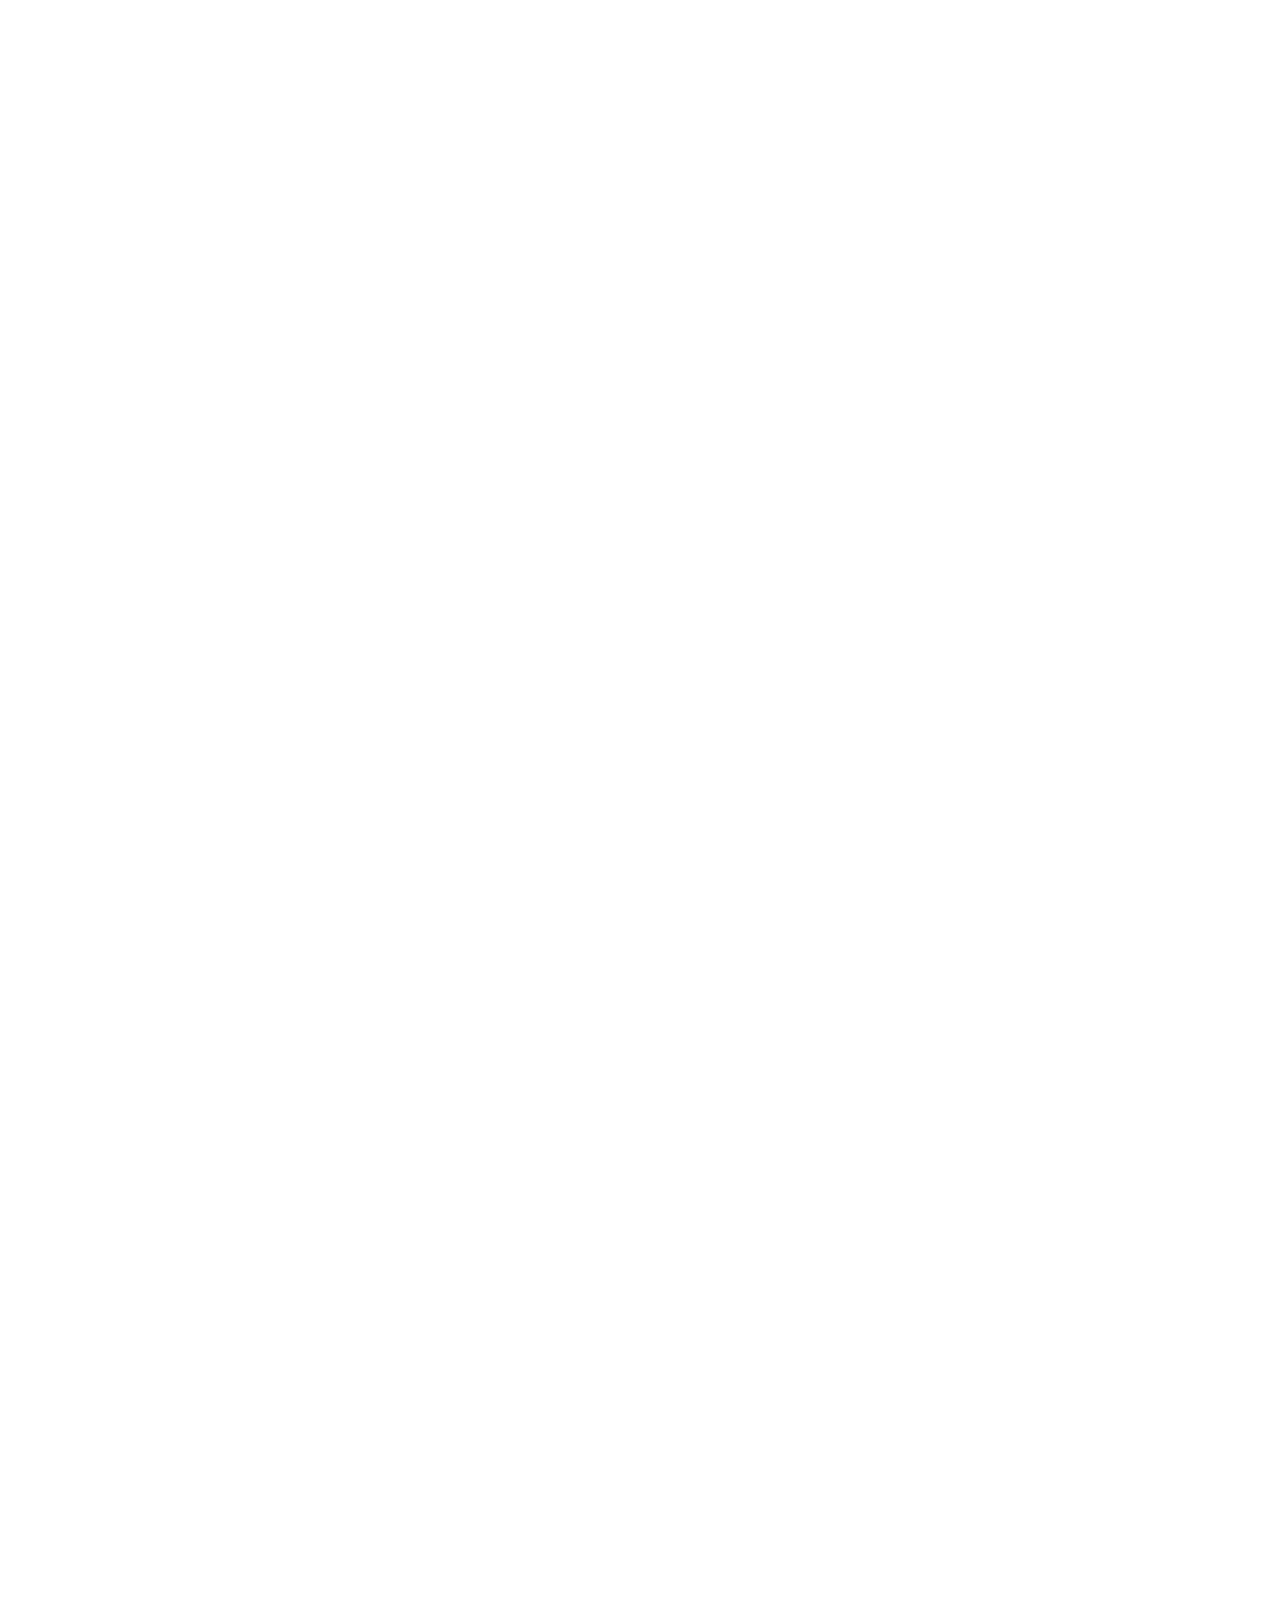
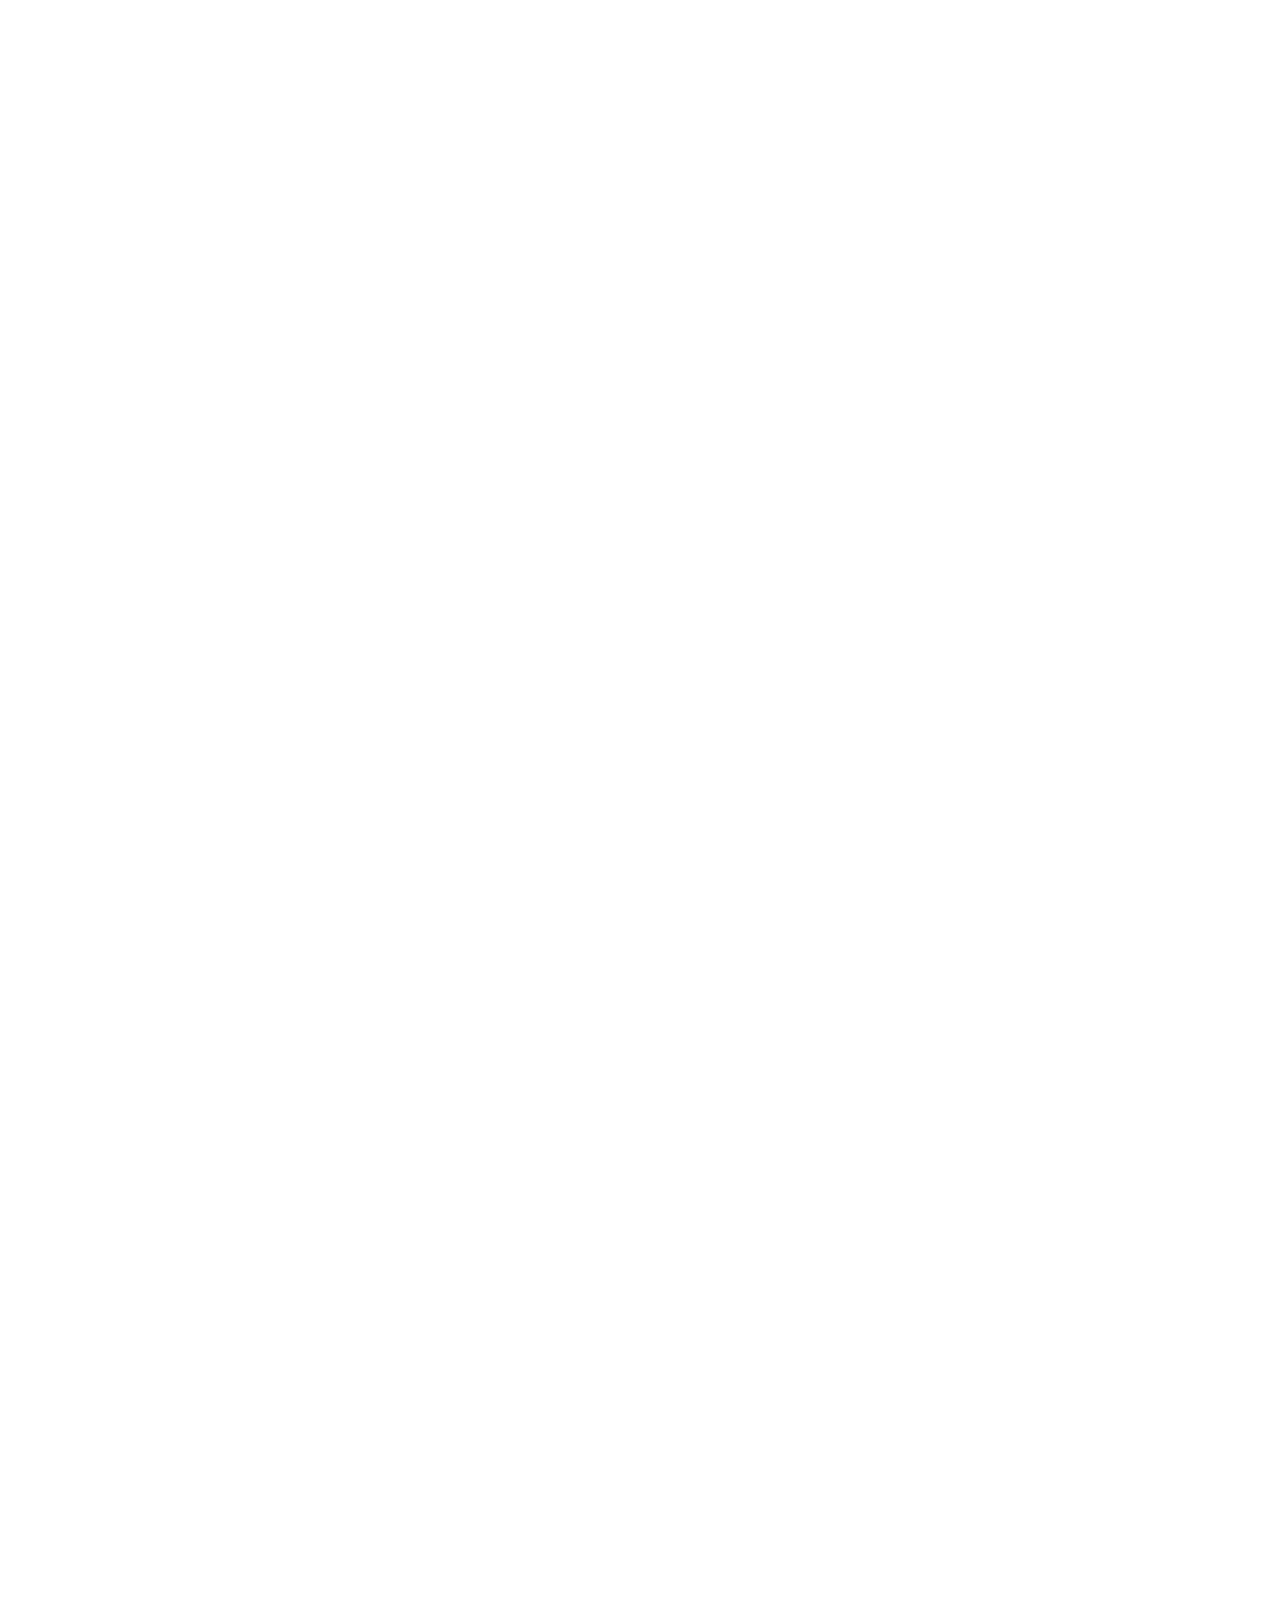
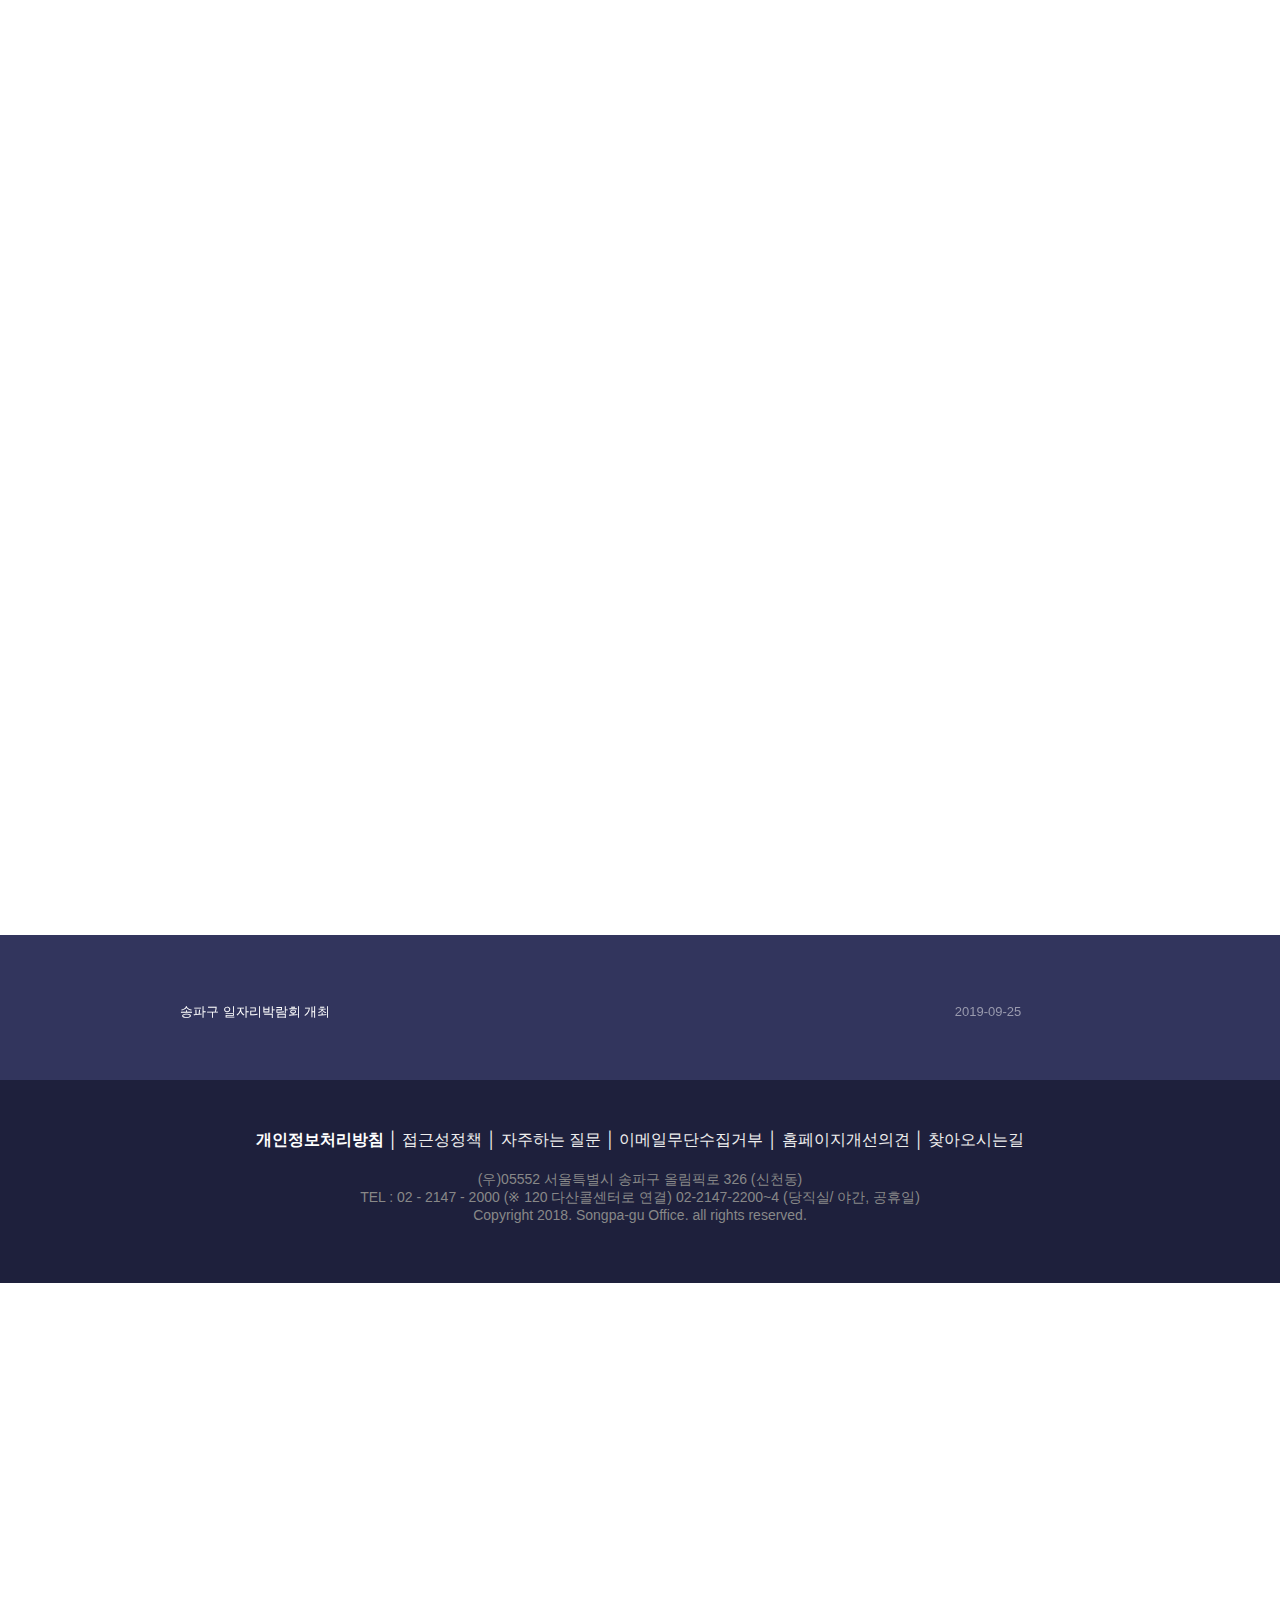
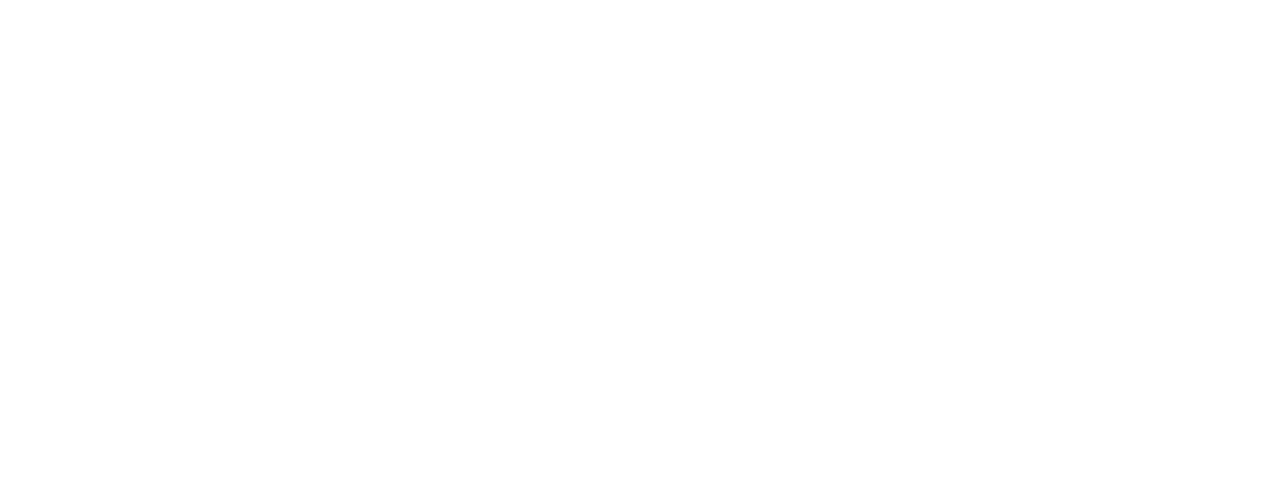
==== commit 06e57ff0: "js 추가" ====
--- a/index.html
+++ b/index.html
@@ -1,5 +1,5 @@
 <!DOCTYPE html>
-<html lang="en">
+<html lang="ko-KR">
 
 <head>
     <meta charset="UTF-8">
@@ -12,15 +12,15 @@
     <link rel="stylesheet" type="text/css" href="css/style-test.css">
     <link rel="stylesheet" type="text/css" href="css/scroll.css">
     <script defer src="js/jquery.min.js"></script>
-    <script defer src="js/submenu.js"></script>
     <script defer src="js/swiper.min.js"></script>
     <script defer src="js/re_swiper.js"></script>
     <script defer src="js/scroll.js"></script>
+    <script defer src="js/submenu.js"></script>
     <title>송파꿈나무</title>
     <link rel="shortcut icon" href="img/fav.ico">
 </head>
 
-<body>
+<body class="body">
     <header class="header clearfix">
         <h1 id="logo"><a href="#"><img src="/img/main_03.gif" alt="송파 꿈나무 로고"></a></h1>
         <nav id="gnb">
@@ -44,9 +44,7 @@
                     <ul class="mainDepth">
                         <li><a href="#">송파명소</a></li>
                         <li><a href="#">주요시설</a></li>
-                        <li><a href="#">공원/자연</a>
-                            <ul class="mobileShow"></li>
-                        <li><a href="#">도서관/독서실</a></li>
+                        <li><a href="#">공원/자연</a></li>
                     </ul>
                 </li>
                 <li class="menu-item">
@@ -73,6 +71,7 @@
                         <li><a href="#">꿈나무퍼즐</a></li>
                     </ul>
                 </li>
+                
             </ul>
         </nav>
         <div class="menuWrap">
@@ -82,37 +81,37 @@
                 <li><a href="#">송파구청</a></li>
             </ul>
             <div class="search">
-                <a href="#" role="button" onclick="myFunction2()" class="dropbtn2">
-                    <img src="/img/main_06.gif" alt="통합검색">
-                </a>
-                <form id="searchForm" class="searchForm">
-                    <fieldset class="searchField">
-                        <legend>통합검색 폼</legend>
+                <a href="#" role="button" onclick = "myFunction2()" class="dropbtn2">
+                        <img src="/img/main_06.gif" alt="통합검색">
+                    </a>
+                    <form id="searchForm" class="searchForm">
+                        <fieldset class="searchField">
+                            <legend>통합검색 폼</legend>
                             <input type="text" id="search" name="search" placeholder="통합검색">
                             <input type="image" id="searchImg" src="/img/search.gif" alt="검색">
-                    </fieldset>
-                </form>
-            </div>
-            <nav id="allMenu">
-                <!-- <button onclick="myFunction()" class="dropbtn">전체메뉴</button> -->
-                <a href="#" onclick="myFunction()" class="dropbtn" role="button">전체메뉴</a>
-                <div id="allmenudown" class="allMenuContents">
-                    <ul class="allMenu">
-                        <li class="menu-item all-menu-item">
-                            <a href="#">우리들 송파</a>
-                            <ul class="depth depth1">
-                                <li><a href="#">구청장 인사말</a></li>
-                                <li><a href="#">송파구청 위치</a></li>
-                                <li><a href="#">상징물</a></li>
-                                <li><a href="#">우리구에서 하는일</a>
-                                    <ul class="depth depth2">
-                                        <li><a href="#">구청에서는</a></li>
-                                        <li><a href="#">동 주민센터에서는</a></li>
-                                        <li><a href="#">구의회에서는</a></li>
-                                        <li><a href="#">보건소에서는</a></li>
-                                    </ul>
-                                </li>
-                                <li><a href="#">아동, 청소년 복지</a>
+                        </fieldset>
+                    </form>
+                </div>
+                <nav id="allMenu">
+                    <!-- <button onclick="myFunction()" class="dropbtn">전체메뉴</button> -->
+                    <a href="#" class="dropbtn" onclick="myFunction()" role="button">전체메뉴</a>
+                    <div id="allmenudown" class="allMenuContents">
+                        <ul class="allMenu">
+                            <li class="menu-item all-menu-item">
+                                <a href="#" class="menu-item-btn">우리들 송파</a>
+                                <ul class="depth depth1">
+                                    <li><a href="#">구청장 인사말</a></li>
+                                    <li><a href="#">송파구청 위치</a></li>
+                                    <li><a href="#">상징물</a></li>
+                                    <li><a href="#">우리구에서 하는일</a>
+                                        <ul class="depth depth2">
+                                            <li><a href="#">구청에서는</a></li>
+                                            <li><a href="#">동 주민센터에서는</a></li>
+                                            <li><a href="#">구의회에서는</a></li>
+                                            <li><a href="#">보건소에서는</a></li>
+                                        </ul>
+                                    </li>
+                                    <li><a href="#">아동, 청소년 복지</a>
                                     <ul class="depth depth2">
                                         <li><a href="#">생활안전지원</a></li>
                                         <li><a href="#">교육지원</a></li>
@@ -137,7 +136,7 @@
                             </ul>
                         </li>
                         <li class="menu-item all-menu-item">
-                            <a href="#">송파나들이</a>
+                            <a href="#" class="menu-item-btn">송파나들이</a>
                             <ul class="depth depth1">
                                 <li><a href="#">송파명소</a>
                                     <ul class="depth depth2">
@@ -182,7 +181,7 @@
                             </ul>
                         </li>
                         <li class="menu-item all-menu-item">
-                            <a href="#">송파문화행사</a>
+                            <a href="#" class="menu-item-btn">송파문화행사</a>
                             <ul class="depth depth1">
                                 <li><a href="#">문화캘린더</a>
                                     <ul class="depth depth2">
@@ -194,7 +193,7 @@
                             </ul>
                         </li>
                         <li class="menu-item all-menu-item">
-                            <a href="#">안전한생활</a>
+                            <a href="#" class="menu-item-btn">안전한생활</a>
                             <ul class="depth depth1">
                                 <li><a href="#">어린이안전</a>
                                     <ul class="depth depth2">
@@ -217,7 +216,7 @@
                             </ul>
                         </li>
                         <li class="menu-item all-menu-item">
-                            <a href="#">송파꿈나무</a>
+                            <a href="#" class="menu-item-btn">송파꿈나무</a>
                             <ul class="depth depth1">
                                 <li><a href="#">송파 소식</a></li>
                                 <li><a href="#">꿈나무명예기자</a></li>
@@ -233,6 +232,7 @@
                         </li>
                     </ul>
                 </div>
+                <p class="mobileMenu_closeBtn" id="mobileMenu_closeBtn"><img src="/img/moblie_menu.png" alt="모바일창 닫기" id="closeBtn"></p>
             </nav>
         </div>
 
@@ -291,181 +291,181 @@
             </ul>
         </section>
         <section class="section about scroll show-on-scroll">
-                <h2 class="barunpenR">송파구가 궁금해요!</h2>
-                <p class="aboutText">송파는 자연의 축복을 받은 아름다운 도시입니다. 또한 송파구는 2천여 년 전 백제의 왕도로서 오랜 역사를 간직한 역사 문화도시입니다.</p>
-                <ul class="aboutList clearfix">
-                    <li class="aboutListItem aboutListItem1">
-                        <div class="aboutTextBox">
-                            <h3 class="barunpenR">송파구에서는 무슨 일을 하나요?</h3>
-                            <p class="textOverFlow">우리 주민들의 일상생활과 관계되는 모든 일을 하고 있어요. 특히 미래의 주역인 우리 꿈나무들을 위해 교육 환경 개선은 물론 안전한 도시를 만들기 위해 힘쓰고 있습니다.</p>
-                        </div>
-                        <a href="#" class="aboutBtn">자세히 보기</a>
-                        <i class="line1"></i>
-                        <i class="line2"></i>
-                    </li>
-                    <li class="aboutListItem aboutListItem2">
-                        <div class="aboutTextBox">
-                            <h3 class="barunpenR">송파구의 역사가 궁금해요!</h3>
-                            <p class="textOverFlow">송파라는 지명은 고려시대 이전부터 있었던 것으로 추정되며, 소나무가 많은 언덕이라고 해서 송파(松坡)라 불리웠습니다. 우리 송파지역은 한강연안에 위치한 지리적 여건으로 인하여 선사시대부터 신석기인들이 거주하였던 곳으로 고대국가성립과 함께 고조선의 생활무대가 되기도 하였으며, 백제의 시조 온조왕부터 21대 개로왕까지 약 493년간 백제의 수도였던 곳으로, 4세기 후반에서 신라가 삼국을 통일하는 7세기 후반까지 한강유역은 백제(하남위례성 및 한성), 고구려(남평양성), 신라(한산주--남한산주--한주)의 세력다툼이 치열하였던 지역이였습니다.</p>
-                        </div>
-                        <a href="#" class="aboutBtn">자세히 보기</a>
-                        <i class="line1"></i>
-                        <i class="line2"></i>
-                    </li>
-                    <li class="aboutListItem aboutListItem3">
-                        
-                        <div class="aboutTextBox">
-                            <h3 class="barunpenR">송파구청 위치는 어디인가요?</h3>
-                        </div>
-                        <a href="#" class="aboutBtn">자세히 보기</a>
-                        <i class="line1"></i>
-                        <i class="line2"></i>
-                    </li>
-                </ul>
-            </section>
+            <h2 class="barunpenR">송파구가 궁금해요!</h2>
+            <p class="aboutText">송파는 자연의 축복을 받은 아름다운 도시입니다. 또한 송파구는 2천여 년 전 백제의 왕도로서 오랜 역사를 간직한 역사 문화도시입니다.</p>
+            <ul class="aboutList clearfix">
+                <li class="aboutListItem aboutListItem1">
+                    <div class="aboutTextBox">
+                        <h3 class="barunpenR">송파구에서는 무슨 일을 하나요?</h3>
+                        <p class="textOverFlow">우리 주민들의 일상생활과 관계되는 모든 일을 하고 있어요. 특히 미래의 주역인 우리 꿈나무들을 위해 교육 환경 개선은 물론 안전한 도시를 만들기 위해 힘쓰고 있습니다.</p>
+                    </div>
+                    <a href="#" class="aboutBtn">자세히 보기</a>
+                    <i class="line1"></i>
+                    <i class="line2"></i>
+                </li>
+                <li class="aboutListItem aboutListItem2">
+                    <div class="aboutTextBox">
+                        <h3 class="barunpenR">송파구의 역사가 궁금해요!</h3>
+                        <p class="textOverFlow">송파라는 지명은 고려시대 이전부터 있었던 것으로 추정되며, 소나무가 많은 언덕이라고 해서 송파(松坡)라 불리웠습니다. 우리 송파지역은 한강연안에 위치한 지리적 여건으로 인하여 선사시대부터 신석기인들이 거주하였던 곳으로 고대국가성립과 함께 고조선의 생활무대가 되기도 하였으며, 백제의 시조 온조왕부터 21대 개로왕까지 약 493년간 백제의 수도였던 곳으로, 4세기 후반에서 신라가 삼국을 통일하는 7세기 후반까지 한강유역은 백제(하남위례성 및 한성), 고구려(남평양성), 신라(한산주--남한산주--한주)의 세력다툼이 치열하였던 지역이였습니다.</p>
+                    </div>
+                    <a href="#" class="aboutBtn">자세히 보기</a>
+                    <i class="line1"></i>
+                    <i class="line2"></i>
+                </li>
+                <li class="aboutListItem aboutListItem3">
+                    
+                    <div class="aboutTextBox">
+                        <h3 class="barunpenR">송파구청 위치는 어디인가요?</h3>
+                    </div>
+                    <a href="#" class="aboutBtn">자세히 보기</a>
+                    <i class="line1"></i>
+                    <i class="line2"></i>
+                </li>
+            </ul>
+        </section>
         <section class="section where scroll show-on-scroll">
             <div class="where-swiper swiper-container">
-              <div class="swiper-wrapper">
+                <div class="swiper-wrapper">
+                    <ul class="swiper-slide where-list">
+                        <li class="where">
+                            <div class="where-text">
+                                <h3 class="where-heading barunpenR">우리 동네 어린이 공원은 어디에 있나요?</h3>
+                                <p class="where-detail">
+                                    우리구에서 관리하는 어린이공원은 총 82개소로 어린이들이 안전하고 쾌적한 환경에서 마음껏 뛰어 놀수 있도록 어린이공원 현대화사업을 추진중이며 담배연기없는 금연공원으로 지정하여 관리하고
+                                    있습니다.
+                                </p>
+                                <a href="#" class="where-more">자세히 보기</a>
+                            </div>
+                            <div class="img-border-block">
+                                <img class="where-img" src="img/mf3_03.gif" alt="어린이 공원">
+                            </div>
+                        </li>
+                    </ul>
                 <ul class="swiper-slide where-list">
-                  <li class="where">
-                    <div class="where-text">
-                      <h3 class="where-heading barunpenR">우리 동네 어린이 공원은 어디에 있나요?</h3>
-                      <p class="where-detail">
-                        우리구에서 관리하는 어린이공원은 총 82개소로 어린이들이 안전하고 쾌적한 환경에서 마음껏 뛰어 놀수 있도록 어린이공원 현대화사업을 추진중이며 담배연기없는 금연공원으로 지정하여 관리하고
-                        있습니다.
-                      </p>
-                      <a href="#" class="where-more">자세히 보기</a>
-                    </div>
-                    <div class="img-border-block">
-                      <img class="where-img" src="img/mf3_03.gif" alt="어린이 공원">
-                    </div>
-                  </li>
+                    <li class=" where">
+                        <div class="where-text">
+                            <h3 class="where-heading barunpenR">우리 동네 생태환경은 어디에 있나요?</h3>
+                            <p class="where-detail">
+                                생태경관보전지역은 「자연환경보전법」에 의거 ‘생물다양성이 풍부하여 생태적으로 중요하거나 자연경관이 수려하여 특별히 보전할 가치가
+                                큰 지역’을 대상으로 인위적인 개발을 방지하고 동·식물 서식처 및 자연생태계를 보전·관리하는 지역을 말합니다.
+                            </p>
+                            <a href="#" class="where-more">자세히 보기</a>
+                        </div>
+                        <div class="img-border-block">
+                            <img class="where-img" src="img/mf3_03.gif" alt="어린이 공원">
+                        </div>
+                    </li>
                 </ul>
                 <ul class="swiper-slide where-list">
                     <li class=" where">
-                  <div class="where-text">
-                    <h3 class="where-heading barunpenR">우리 동네 생태환경은 어디에 있나요?</h3>
-                    <p class="where-detail">
-                      생태경관보전지역은 「자연환경보전법」에 의거 ‘생물다양성이 풍부하여 생태적으로 중요하거나 자연경관이 수려하여 특별히 보전할 가치가
-                      큰 지역’을 대상으로 인위적인 개발을 방지하고 동·식물 서식처 및 자연생태계를 보전·관리하는 지역을 말합니다.
-                    </p>
-                    <a href="#" class="where-more">자세히 보기</a>
-                  </div>
-                  <div class="img-border-block">
-                    <img class="where-img" src="img/mf3_03.gif" alt="어린이 공원">
-                  </div>
-                  </li>
+                        <div class="where-text">
+                            <h3 class="where-heading barunpenR">우리 동네 아름다운 공원들은 어디에 있나요?</h3>
+                            <p class="where-detail">
+                                우리구에는 석촌호수, 올림픽공원, 아시아공원, 한강시민공원, 오금공원 등 아름다운 공원들이 많이 있어요.
+                            </p>
+                            <a href="#" class="where-more">자세히 보기</a>
+                        </div>
+                        <div class="img-border-block">
+                            <img class="where-img" src="img/mf3_03.gif" alt="어린이 공원">
+                        </div>
+                    </li>
                 </ul>
-                <ul class="swiper-slide where-list">
-                    <li class=" where">
-                  <div class="where-text">
-                    <h3 class="where-heading barunpenR">우리 동네 아름다운 공원들은 어디에 있나요?</h3>
-                    <p class="where-detail">
-                      우리구에는 석촌호수, 올림픽공원, 아시아공원, 한강시민공원, 오금공원 등 아름다운 공원들이 많이 있어요.
-                    </p>
-                    <a href="#" class="where-more">자세히 보기</a>
-                  </div>
-                  <div class="img-border-block">
-                    <img class="where-img" src="img/mf3_03.gif" alt="어린이 공원">
-                  </div>
-                  </li>
-                </ul>
-              </div>
-              <div class="swiper-button-next"></div>
-              <div class="swiper-button-prev"></div>
             </div>
-
-        </section>
-        <section class="section picnic scroll show-on-scroll">
-            <h2 class="picnic-heading barunpenR">송파나들이</h2>
-            <p class="picnic-text">송파는 서울에서 유일하게 호수가 있는 아름다운 도시입니다.</p>
-            <div class="s-swiper-container">
-              <ul class="swiper-wrapper picnic-list">
+            <div class="swiper-button-next"></div>
+            <div class="swiper-button-prev"></div>
+        </div>
+        
+    </section>
+    <section class="section picnic scroll show-on-scroll">
+        <h2 class="picnic-heading barunpenR">송파나들이</h2>
+        <p class="picnic-text">송파는 서울에서 유일하게 호수가 있는 아름다운 도시입니다.</p>
+        <div class="s-swiper-container">
+            <ul class="swiper-wrapper picnic-list">
                 <li class="swiper-slide">
-                  <h3 class="barunpenR">올림픽공원</h3>
-                  <p>언제든 쉬어갈 수 있는 녹색휴식처 건강은 물론 마음의 여유까지 생각하는 도심속의 오아시스입니다.</p>
+                    <h3 class="barunpenR">올림픽공원</h3>
+                    <p>언제든 쉬어갈 수 있는 녹색휴식처 건강은 물론 마음의 여유까지 생각하는 도심속의 오아시스입니다.</p>
                   <div class="overhidden">
-                    <img class="picnic-img" src="img/mf4_1.gif" alt="올림픽공원">
-                  </div>
+                      <img class="picnic-img" src="img/mf4_1.gif" alt="올림픽공원">
+                    </div>
                 </li>
                 <li class="swiper-slide">
-                  <h3 class="barunpenR">석촌호수</h3>
-                  <p>송파나루터가 있던 자리에 한강매립사업을 통해 형성된 석촌호수는 둘레 2.5킬로미터의 송파구를 대표하는 호수공원입니다.</p>
-                  <div class="overhidden">
-                    <img class="picnic-img" src=" img/mf4_2.gif" alt="석촌호수">
-                  </div>
+                    <h3 class="barunpenR">석촌호수</h3>
+                    <p>송파나루터가 있던 자리에 한강매립사업을 통해 형성된 석촌호수는 둘레 2.5킬로미터의 송파구를 대표하는 호수공원입니다.</p>
+                    <div class="overhidden">
+                        <img class="picnic-img" src=" img/mf4_2.gif" alt="석촌호수">
+                    </div>
                 </li>
                 <li class="swiper-slide">
-                  <h3 class="barunpenR">롯데월드</h3>
-                  <p>다채로운 즐거움을 맛볼 수 있는 곳. 놀이공원과 백화점, 호텔, 쇼핑몰, 영화관 등을 묶은 레저와 쇼핑복합공간입니다.</p>
-                  <div class="overhidden">
-                    <img class="picnic-img" src=" img/mf4_3.gif" alt="롯데월드">
-                  </div>
+                    <h3 class="barunpenR">롯데월드</h3>
+                    <p>다채로운 즐거움을 맛볼 수 있는 곳. 놀이공원과 백화점, 호텔, 쇼핑몰, 영화관 등을 묶은 레저와 쇼핑복합공간입니다.</p>
+                    <div class="overhidden">
+                        <img class="picnic-img" src=" img/mf4_3.gif" alt="롯데월드">
+                    </div>
                 </li>
                 <li class="swiper-slide">
-                  <h3 class="barunpenR">잠실종합운동장</h3>
-                  <p>1977년부터 시공하여 1984년 9월에 완공된 최대 규모의 경기장으로 승승장구하고있는 한국 스포츠의 역사를 빛낸 주역입니다.</p>
-                  <div class="overhidden">
-                    <img class="picnic-img" src=" img/mf4_4.gif" alt="잠실종합운동장">
-                  </div>
-                </li>
-              </ul>
-              <div class="s-swiper-pagination"></div>
-              <div class="s-swiper-button-next"></div>
-              <div class="s-swiper-button-prev"></div>
-            </div>
+                    <h3 class="barunpenR">잠실종합운동장</h3>
+                    <p>1977년부터 시공하여 1984년 9월에 완공된 최대 규모의 경기장으로 승승장구하고있는 한국 스포츠의 역사를 빛낸 주역입니다.</p>
+                    <div class="overhidden">
+                        <img class="picnic-img" src=" img/mf4_4.gif" alt="잠실종합운동장">
+                    </div>
+                </li>
+            </ul>
+            <div class="s-swiper-pagination"></div>
+            <div class="s-swiper-button-next"></div>
+            <div class="s-swiper-button-prev"></div>
+        </div>
         </section>
         <section class="section promise scroll show-on-scroll">
             <div class="promiseWrap">
-            <h2 class="promise-heading barunpenR">우리들의 송파</h2>
-            <p class="promise-text">우리 아이들이 행복하게 자라는 곳, 송파구로 가꾸어 가겠습니다.</p>
-            <ul class="promise-list">
-              <li>
-                <a href="#" class="promise-box pbox1">
-                  <h3 class="barunpenR">꿈나무프로젝트</h3>
-                  <p>언제든 쉬어갈 수 있는 녹색휴식처 건강은 물론 마음의 여유까지</p>
-                  <img src="img/mf5_1.png" alt="꿈나무프로젝트 이모티콘">
-                </a>
-              </li>
-              <li>
-                <a href="#" class="promise-box pbox2">
-                  <h3 class="barunpenR">아동/청소년복지</h3>
-                  <p>언제든 쉬어갈 수 있는 녹색휴식처 건강은 물론 마음의 여유까지</p>
-                  <img src="img/mf5_2.png" alt="아동/청소년복지 이모티콘">
-                </a>
-              </li>
-              <li>
-                <a href="#" class="promise-box pbox3">
-                  <h3 class="barunpenR">송파 학교맵</h3>
-                  <p>언제든 쉬어갈 수 있는 녹색휴식처 건강은 물론 마음의 여유까지</p>
-                  <img src="img/mf5_3.png" alt="송파 학교맵 이모티콘">
-                </a>
-              </li>
-              <li>
-                <a href="#" class="promise-box pbox4">
-                  <h3 class="barunpenR">꿈나무 e-book</h3>
-                  <p>언제든 쉬어갈 수 있는 녹색휴식처 건강은 물론 마음의 여유까지</p>
-                  <img src="img/mf5_4.png" alt="꿈나무 e-book 이모티콘">
-                </a>
-              </li>
-            </ul>
-        </div>
+                <h2 class="promise-heading barunpenR">우리들의 송파</h2>
+                <p class="promise-text">우리 아이들이 행복하게 자라는 곳, 송파구로 가꾸어 가겠습니다.</p>
+                <ul class="promise-list">
+                    <li>
+                        <a href="#" class="promise-box pbox1">
+                            <h3 class="barunpenR">꿈나무프로젝트</h3>
+                            <p>언제든 쉬어갈 수 있는 녹색휴식처 건강은 물론 마음의 여유까지</p>
+                            <img src="img/mf5_1.png" alt="꿈나무프로젝트 이모티콘">
+                        </a>
+                    </li>
+                    <li>
+                        <a href="#" class="promise-box pbox2">
+                            <h3 class="barunpenR">아동/청소년복지</h3>
+                            <p>언제든 쉬어갈 수 있는 녹색휴식처 건강은 물론 마음의 여유까지</p>
+                            <img src="img/mf5_2.png" alt="아동/청소년복지 이모티콘">
+                        </a>
+                    </li>
+                    <li>
+                        <a href="#" class="promise-box pbox3">
+                            <h3 class="barunpenR">송파 학교맵</h3>
+                            <p>언제든 쉬어갈 수 있는 녹색휴식처 건강은 물론 마음의 여유까지</p>
+                            <img src="img/mf5_3.png" alt="송파 학교맵 이모티콘">
+                        </a>
+                    </li>
+                    <li>
+                        <a href="#" class="promise-box pbox4">
+                            <h3 class="barunpenR">꿈나무 e-book</h3>
+                            <p>언제든 쉬어갈 수 있는 녹색휴식처 건강은 물론 마음의 여유까지</p>
+                            <img src="img/mf5_4.png" alt="꿈나무 e-book 이모티콘">
+                        </a>
+                    </li>
+                </ul>
+            </div>
         </section>
         <section class="section news">
             <div class="clearfix">
                 <h2 class="news-heading barunpenR">송파소식</h2>
                 <ul>
-                <li>
-                    <a href="#">송파구 일자리박람회 개최</a>
-                    <time datetime="2019-09-25T09:24:41">2019-09-25</time>
-                </li>
-                <li>
-                    <a href="#">「KIREC Seoul 2019 (2019 서울 세계재생에너지총회)」개최</a>
-                    <time datetime="2019-09-24T10:50:06">2019-09-24</time>
-                </li>
+                    <li>
+                        <a href="#">송파구 일자리박람회 개최</a>
+                        <time datetime="2019-09-25T09:24:41">2019-09-25</time>
+                    </li>
+                    <li>
+                        <a href="#">「KIREC Seoul 2019 (2019 서울 세계재생에너지총회)」개최</a>
+                        <time datetime="2019-09-24T10:50:06">2019-09-24</time>
+                    </li>
                 </ul>
                 <a class="news-more" href="#">더보기</a>
-             </div>
+            </div>
         </section>
     </main>
     <footer class="footer">
@@ -482,29 +482,29 @@
             <p>TEL : 02 - 2147 - 2000 (※ 120 다산콜센터로 연결) 02-2147-2200~4 (당직실/ 야간, 공휴일)</p>
         </address>
         <small class="copyright">Copyright 2018. Songpa-gu Office. all rights reserved.</small>
-        </footer>
-
-        <script>
-                /* When the user clicks on the button, 
-                toggle between hiding and showing the dropdown content */
-                function myFunction() {
-                  document.getElementById("allmenudown").classList.toggle("show");
-                }
-                
-                // Close the dropdown if the user clicks outside of it
-                window.onclick = function(event) {
-                  if (!event.target.matches('.dropbtn')) {
-                    var dropdowns = document.getElementsByClassName("allMenuContents");
-                    console.log('2번째', dropdowns.length)
-                      if (dropdowns.classList.contains('show')) {
-                        dropdowns.classList.remove('show');
-                      }
-                  }
-                }
+    </footer>
+    
+    <script>
+        /* When the user clicks on the button, 
+        toggle between hiding and showing the dropdown content */
+        // function myFunction() {
+        //     document.getElementById("allmenudown").classList.toggle("show");
+        // }
+        
+        // // Close the dropdown if the user clicks outside of it
+        // window.onclick = function(event) {
+        //     if (!event.target.matches('.dropbtn')) {
+        //         var dropdowns = document.getElementsByClassName("allMenuContents");
+        //         console.log('2번째', dropdowns.length)
+        //         if (dropdowns.classList.contains('show')) {
+        //             dropdowns.classList.remove('show');
+        //         }
+        //     }
+        // }
         /* When the user clicks on the button, 
         toggle between hiding and showing the dropdown content */
         function myFunction2() {
-          document.getElementById("searchForm").classList.toggle("show");
+            document.getElementById("searchForm").classList.toggle("show");
         }
         
         // Close the dropdown if the user clicks outside of it
@@ -517,5 +517,6 @@
           }
         }
 </script>
+  <script src="js/index.js"></script>
 </body>
 </html>--- a/css/style.css
+++ b/css/style.css
@@ -42,9 +42,6 @@
     visibility: visible;
 }
 
-.mobileShow {
-    display:none;
-}
 
 .mainDepth {
     background:rgba(255, 255, 255, 0.7);
@@ -98,40 +95,29 @@
 }
 
 /* 통합검색 */
-
 .search{
     margin-left:20px;
 }
 
-.search a{
-    display: block;
-}
+.searchForm {
+    display: none;
+    position: absolute;
+    right:45px;
+    top:45px;
+}
+
 .search img{
     line-height: 32px;
     vertical-align: middle;
 }
 
-#searchForm{
-    margin:0;
-    padding:0;
-}
-
-.searchForm {
-    display: none;
-    position: absolute;
-    right:45px;
-    top:45px;
-}
-
-.searchField {
-    text-align:center;
-}
-
 .searchForm #search{
     border:1px solid #888;
     padding:20px;
-    width:500px;
+    width:400px;
     height:63px;
+    position: absolute;
+    right:75px;
 }
 
 .searchForm #searchImg{
@@ -146,6 +132,7 @@
 
 
 /*전체메뉴 */
+
 #allMenu{
     margin-left:20px;
     position: relative;
@@ -204,8 +191,16 @@
     content:" - ";
 }
 
-
-.show {display: block;}
+.show {display: block !important;}
+
+
+.mobileMenu_closeBtn {
+    display: none;
+    position: absolute;
+    top:-31px;
+    right:170px;
+    z-index: 10;
+}
 
 /*슬라이드 이미지*/
 .mainImage {
@@ -496,14 +491,31 @@
 
 
 @media screen and (max-width:1299px){
+    .header{
+        position: relative;
+    }
+
     #searchField{
         padding:0;
         margin:0;
+        position: absolute;
+        top:0;
+
     }
     .searchForm {
         /* width:100%; */
     }
 
+    .depth1 li::before{
+        content: " ";
+        background: #fa7c06;
+        display: inline-block;
+        width: 5px;
+        height: 5px;
+        margin-right: 10px;
+        margin-bottom: 3px;
+    }
+
     .about .aboutList {
         padding: 0 20px;
     }
@@ -531,6 +543,50 @@
     #gnb, .member{
         display:none;
     }
+    
+    #allmenudown{
+        background:#005dab;
+        position:fixed;
+        top:0;
+        overflow-y:auto;
+        height:100%;
+        padding:30px 0;
+     }
+
+    #allmenudown .all-menu-item{
+        color: white;
+        border-bottom:2px solid #fff;
+    }
+
+    #allmenudown .all-menu-item .depth li{
+        border-bottom:1px solid #fff;
+        background:#aec9e0;
+        color:#181818;
+        margin:0;
+        padding:10px;
+    }
+
+    #allmenudown .all-menu-item>a{
+        display: inline-block;
+        padding: 10px;
+    }
+
+    #allmenudown .all-menu-item .depth li:last-child{
+        border-bottom:none;
+    }
+
+    #allmenudown ul ul {
+        display: none;
+    }
+    #allmenudown li.active ul {
+        display: block;
+    }
+
+    #allmenudown ul{
+        display: block;
+        width:auto;
+    }
+
   }
 
   @media screen and (max-width:799px){
@@ -547,7 +603,7 @@
     }
 
     .promise-list li {
-        width:100%;
+        width:50%;
     }
 
    
@@ -569,4 +625,13 @@
     .news-more {
         top:65px !important;
     }
+    
+  }
+
+  .body-hidden{
+      overflow: hidden;
+  }
+
+  .menu-act{
+      display:block !important;
   }--- a/css/style-test.css
+++ b/css/style-test.css
@@ -30,18 +30,22 @@
 
 @media screen and (max-width:900px) {
   .swiper-container {
-    width: 800px;
-    /* max-width:900px; */
     background: url(../img/main_25.gif) no-repeat center;
-    background-size:720px 1000px;
-    height: 1000px;
+    width: 97vw;
+    background-size: cover;
+  }
+
+  .img-border-block{
+    margin-right:0px !important;
   }
 
   .where {
     display: flex;
     flex-direction: column;
   }
- 
+
+  
+
   .where-text {
     text-align: center;
   }
@@ -54,7 +58,7 @@
 .where-swiper {
   max-width: 1920px;
   background: url(../img/main_25.gif) no-repeat center;
-  padding-top: 95px;
+  margin-top: 95px;
 }
 
 .where {
@@ -165,9 +169,14 @@
 
 /* 우리들의 송파 */
 
+.swiper-container{
+  background-size: cover;
+  padding-top:50px;
+}
+
 .promise {
   margin-top: 20px;
-  background: url(../img/main_38.gif) no-repeat center;
+  background: url(../img/main_38.gif) no-repeat center 0;
   text-align: center;
   padding-top: 110px;
   margin: 0 auto;
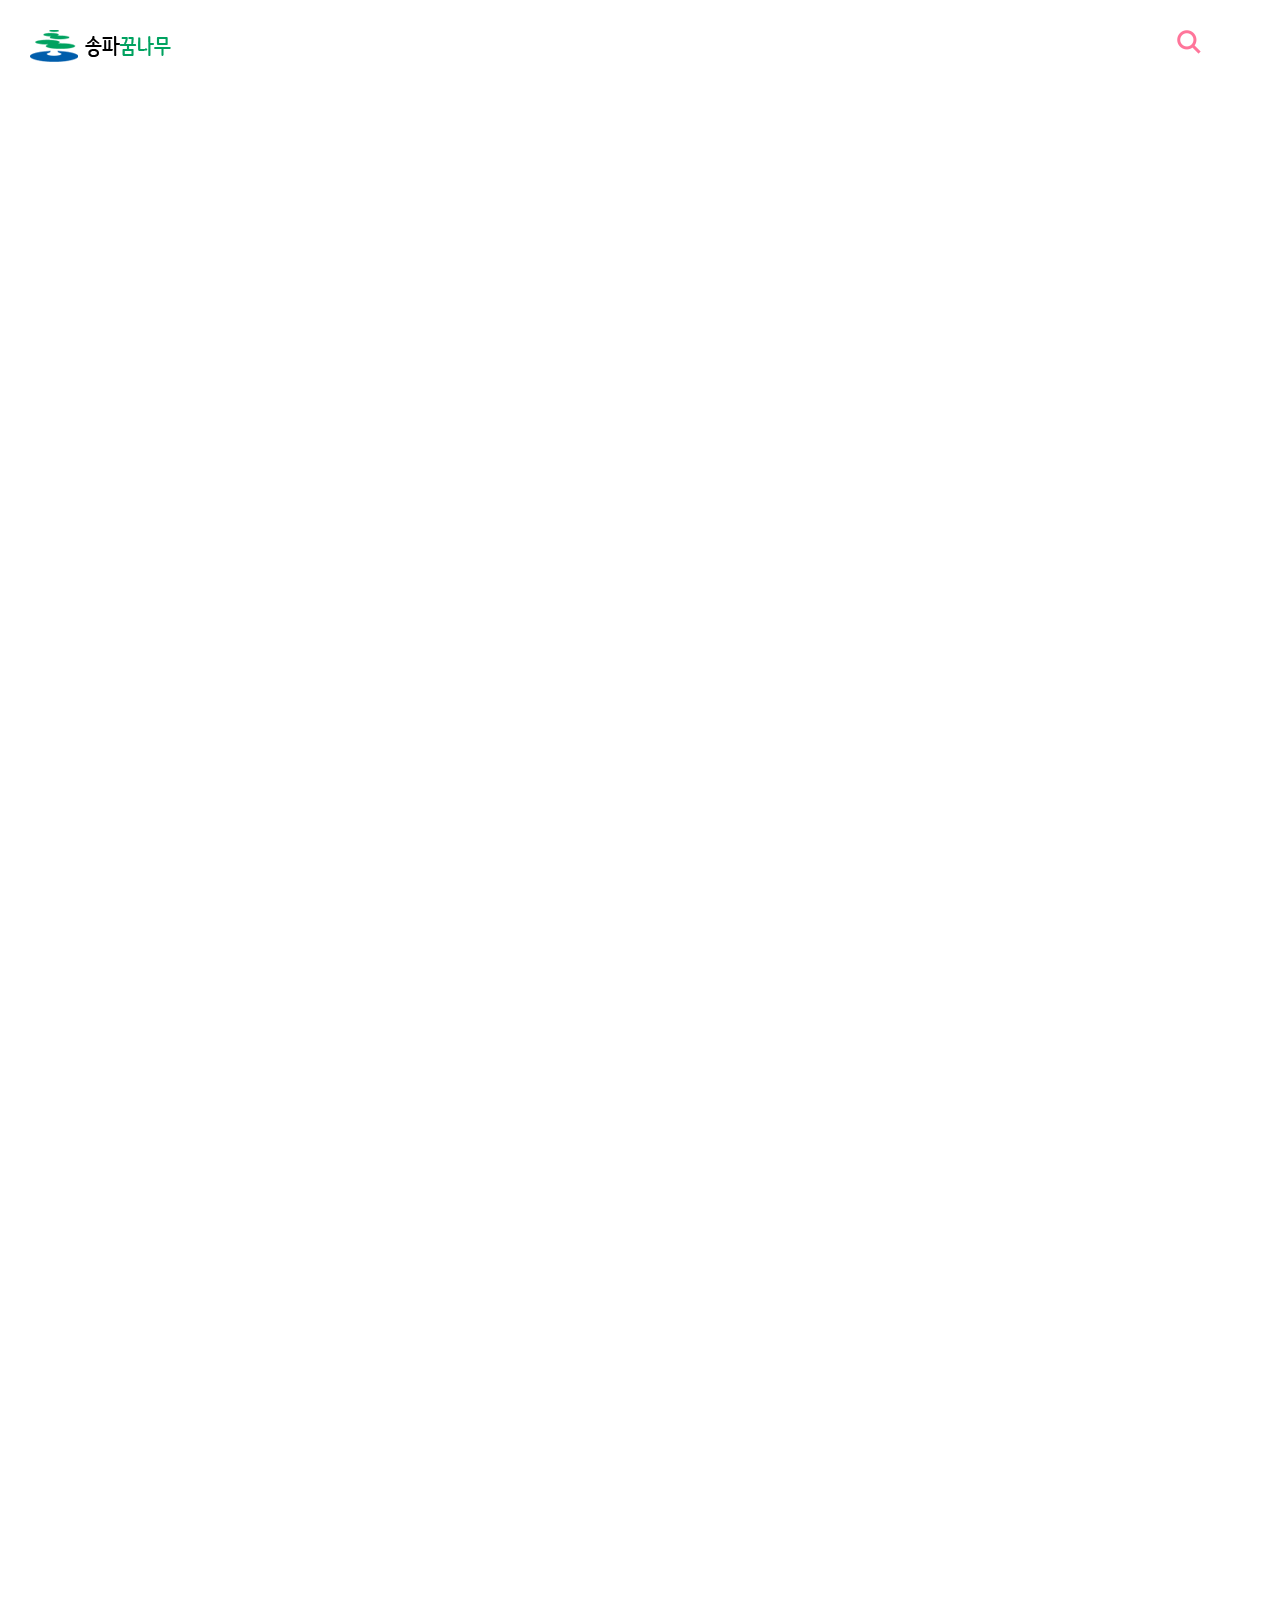
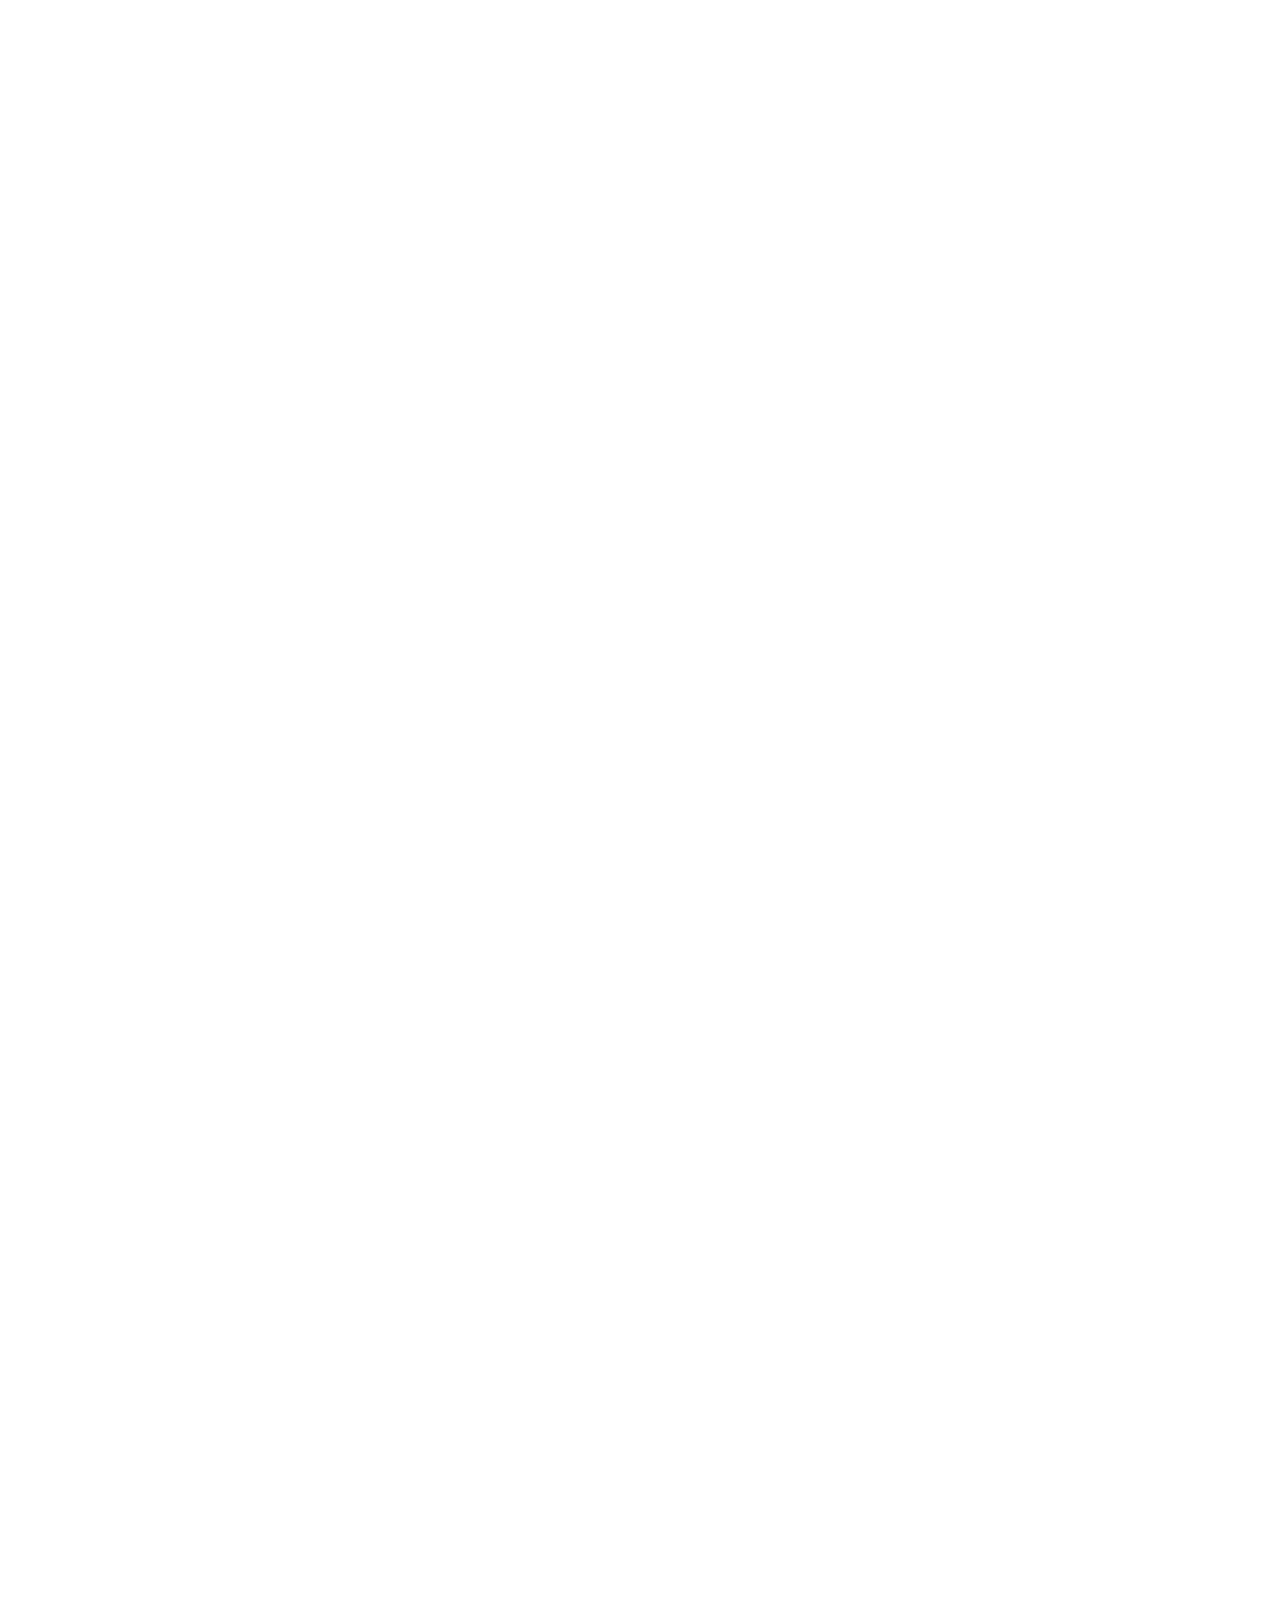
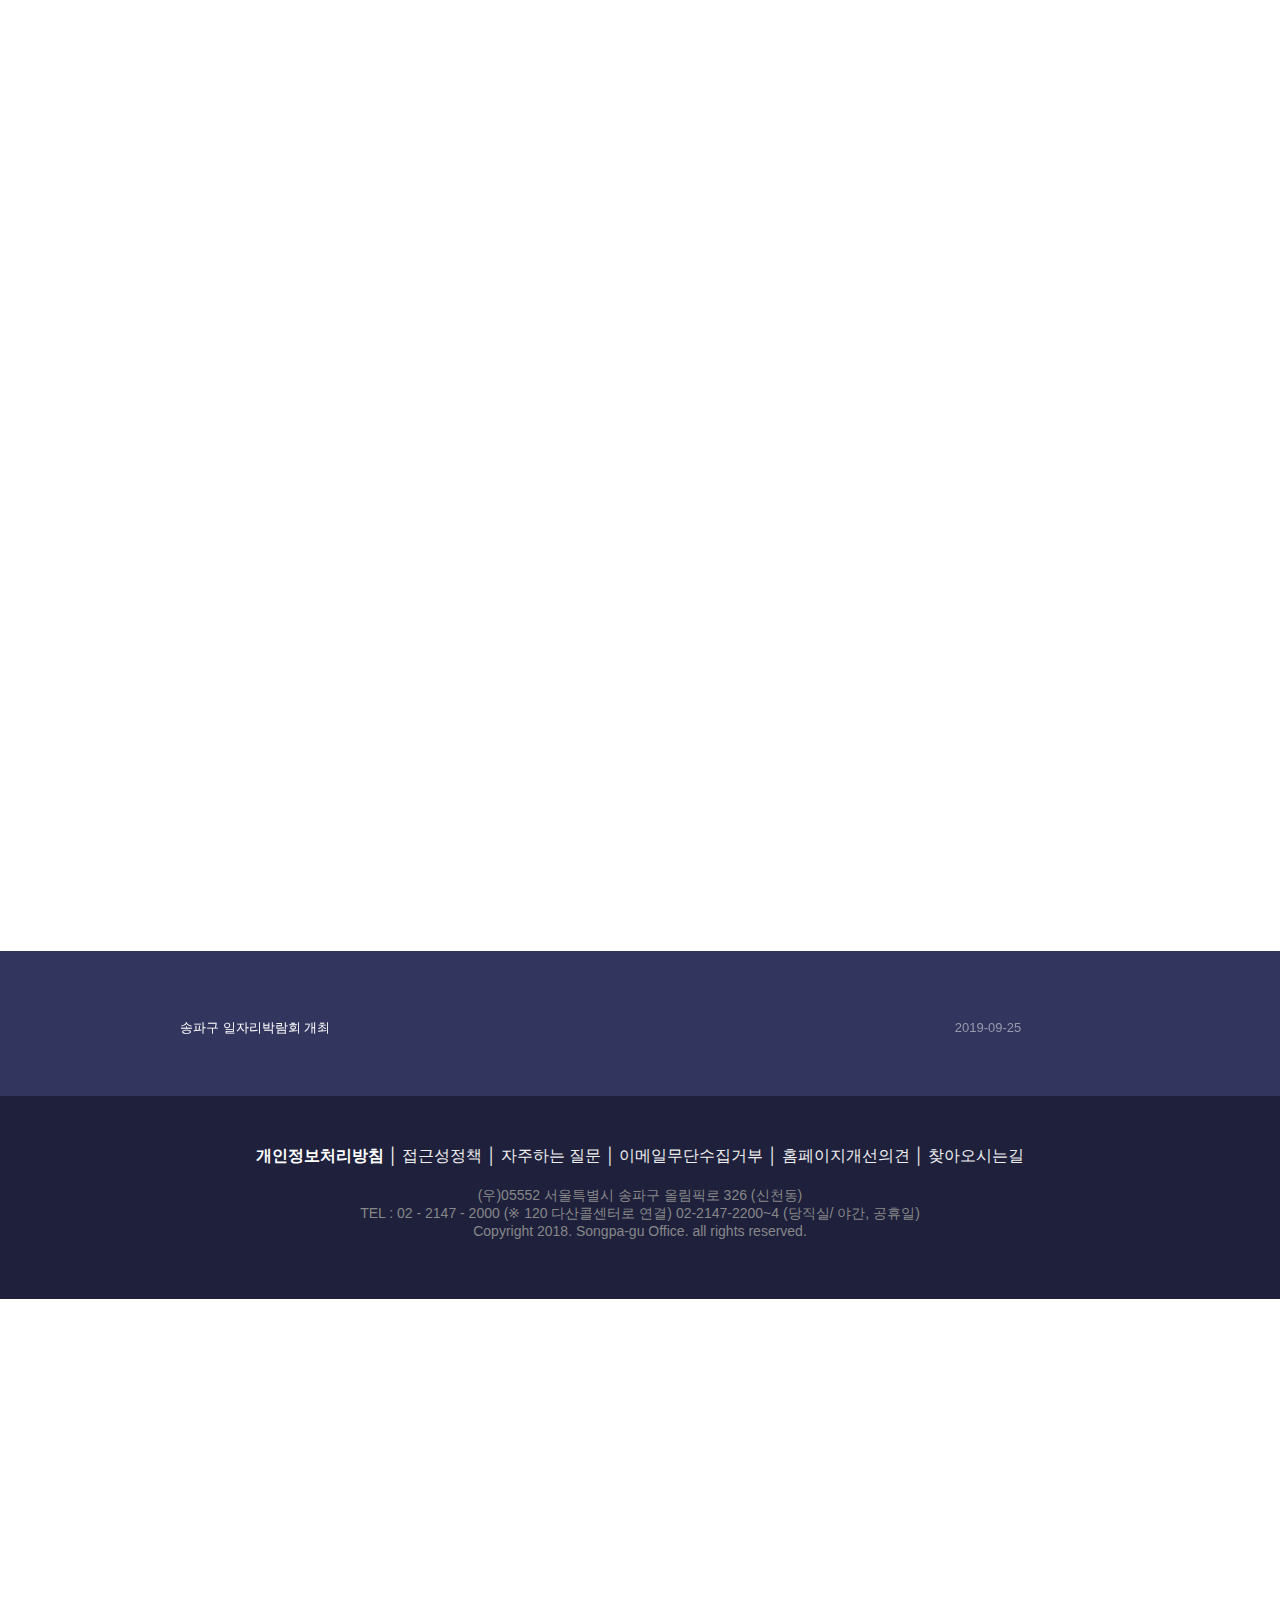
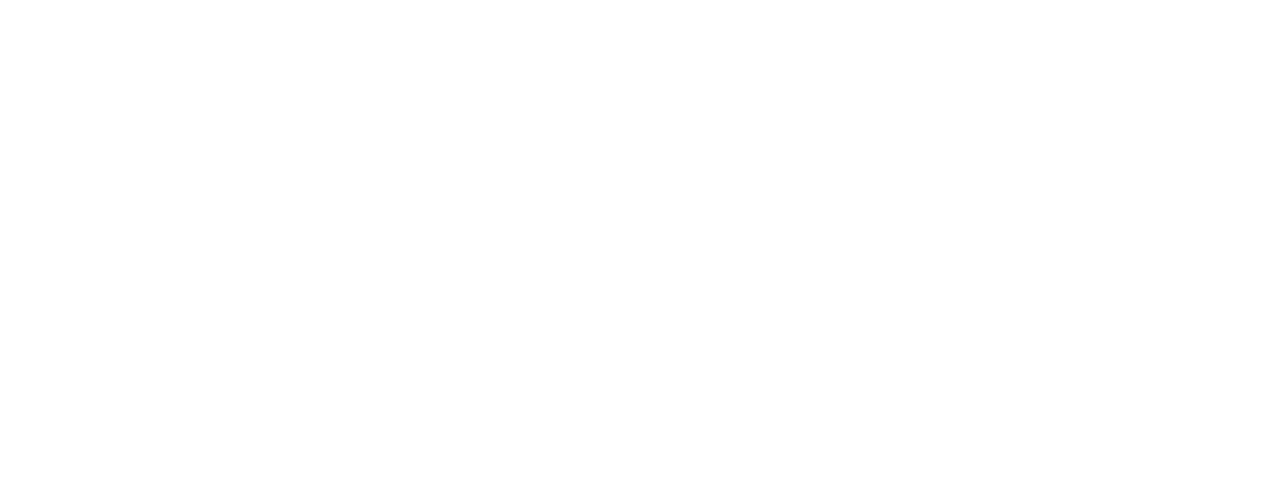
==== commit efd47ce4: "js 또 추가" ====
--- a/index.html
+++ b/index.html
@@ -103,7 +103,7 @@
                                     <li><a href="#">구청장 인사말</a></li>
                                     <li><a href="#">송파구청 위치</a></li>
                                     <li><a href="#">상징물</a></li>
-                                    <li><a href="#">우리구에서 하는일</a>
+                                    <li><a href="#" class="submenu-item-btn">우리구에서 하는일</a>
                                         <ul class="depth depth2">
                                             <li><a href="#">구청에서는</a></li>
                                             <li><a href="#">동 주민센터에서는</a></li>
@@ -118,7 +118,7 @@
                                     </ul>
                                 </li>
                                 <li><a href="#">송파구 현황</a></li>
-                                <li><a href="#">송파구 역사</a>
+                                <li><a href="#" class="submenu-item-btn">송파구 역사</a>
                                     <ul class="depth depth2">
                                         <li><a href="#">유래와연혁</a></li>
                                         <li><a href="#">옛모습</a></li>
@@ -127,7 +127,7 @@
                                         <li><a href="#">문화재</a></li>
                                     </ul>
                                 </li>
-                                <li><a href="#">송파 학교맵</a>
+                                <li><a href="#" class="submenu-item-btn">송파 학교맵</a>
                                     <ul class="depth depth2">
                                         <li><a href="#">보육시설</a></li>
                                         <li><a href="#">관내 학교</a></li>
@@ -138,7 +138,7 @@
                         <li class="menu-item all-menu-item">
                             <a href="#" class="menu-item-btn">송파나들이</a>
                             <ul class="depth depth1">
-                                <li><a href="#">송파명소</a>
+                                <li><a href="#" class="submenu-item-btn">송파명소</a>
                                     <ul class="depth depth2">
                                         <li><a href="#">올림픽공원</a></li>
                                         <li><a href="#">석촌호수</a></li>
@@ -155,7 +155,7 @@
                                         <li><a href="#">한성백제의빛</a></li>
                                     </ul>
                                 </li>
-                                <li><a href="#">주요시설</a>
+                                <li><a href="#" class="submenu-item-btn">주요시설</a>
                                     <ul class="depth depth2">
                                         <li><a href="#">공공시설</a></li>
                                         <li><a href="#">어린이회관/박물관/기념관</a></li>
@@ -165,14 +165,14 @@
                                         <li><a href="#">시장</a></li>
                                     </ul>
                                 </li>
-                                <li><a href="#">공원/자연</a>
+                                <li><a href="#" class="submenu-item-btn">공원/자연</a>
                                     <ul class="depth depth2">
                                         <li><a href="#">아름다운 공원들</a></li>
                                         <li><a href="#">생태환경</a></li>
                                         <li><a href="#">어린이공원</a></li>
                                     </ul>
                                 </li>
-                                <li><a href="#">도서관/독서실</a>
+                                <li><a href="#" class="submenu-item-btn">도서관/독서실</a>
                                     <ul class="depth depth2">
                                         <li><a href="#">도서관</a></li>
                                         <li><a href="#">구립 청소년 독서실</a></li>
@@ -183,7 +183,7 @@
                         <li class="menu-item all-menu-item">
                             <a href="#" class="menu-item-btn">송파문화행사</a>
                             <ul class="depth depth1">
-                                <li><a href="#">문화캘린더</a>
+                                <li><a href="#" class="submenu-item-btn">문화캘린더</a>
                                     <ul class="depth depth2">
                                         <li><a href="#">송파문화캘린더</a></li>
                                         <li><a href="#">금주의 문화행사</a></li>
@@ -195,13 +195,13 @@
                         <li class="menu-item all-menu-item">
                             <a href="#" class="menu-item-btn">안전한생활</a>
                             <ul class="depth depth1">
-                                <li><a href="#">어린이안전</a>
+                                <li><a href="#" class="submenu-item-btn">어린이안전</a>
                                     <ul class="depth depth2">
                                         <li><a href="#">어린이사망통계</a></li>
                                         <li><a href="#">어린이 안전사고 통계</a></li>
                                     </ul>
                                 </li>
-                                <li><a href="#">알기쉬운 안전이야기</a>
+                                <li><a href="#" class="submenu-item-btn">알기쉬운 안전이야기</a>
                                     <ul class="depth depth2">
                                         <li><a href="#">교통안전</a></li>
                                         <li><a href="#">가정안전</a></li>
@@ -222,7 +222,7 @@
                                 <li><a href="#">꿈나무명예기자</a></li>
                                 <li><a href="#">자유롭게 말해요</a></li>
                                 <li><a href="#">그림솜씨,글솜씨 뽐내기</a></li>
-                                <li><a href="#">꿈나무퍼즐</a>
+                                <li><a href="#" class="submenu-item-btn">꿈나무퍼즐</a>
                                     <ul class="depth depth2">
                                         <li><a href="#">꿈나무퍼즐 응모하기</a></li>
                                         <li><a href="#">당첨자 확인하기</a></li>
--- a/css/style.css
+++ b/css/style.css
@@ -586,6 +586,10 @@
         display: block;
         width:auto;
     }
+    .submenu-item-btn::after{
+        content: url(../img/m_on.png);
+        float:right;
+    }
 
   }
 
@@ -625,7 +629,7 @@
     .news-more {
         top:65px !important;
     }
-    
+
   }
 
   .body-hidden{
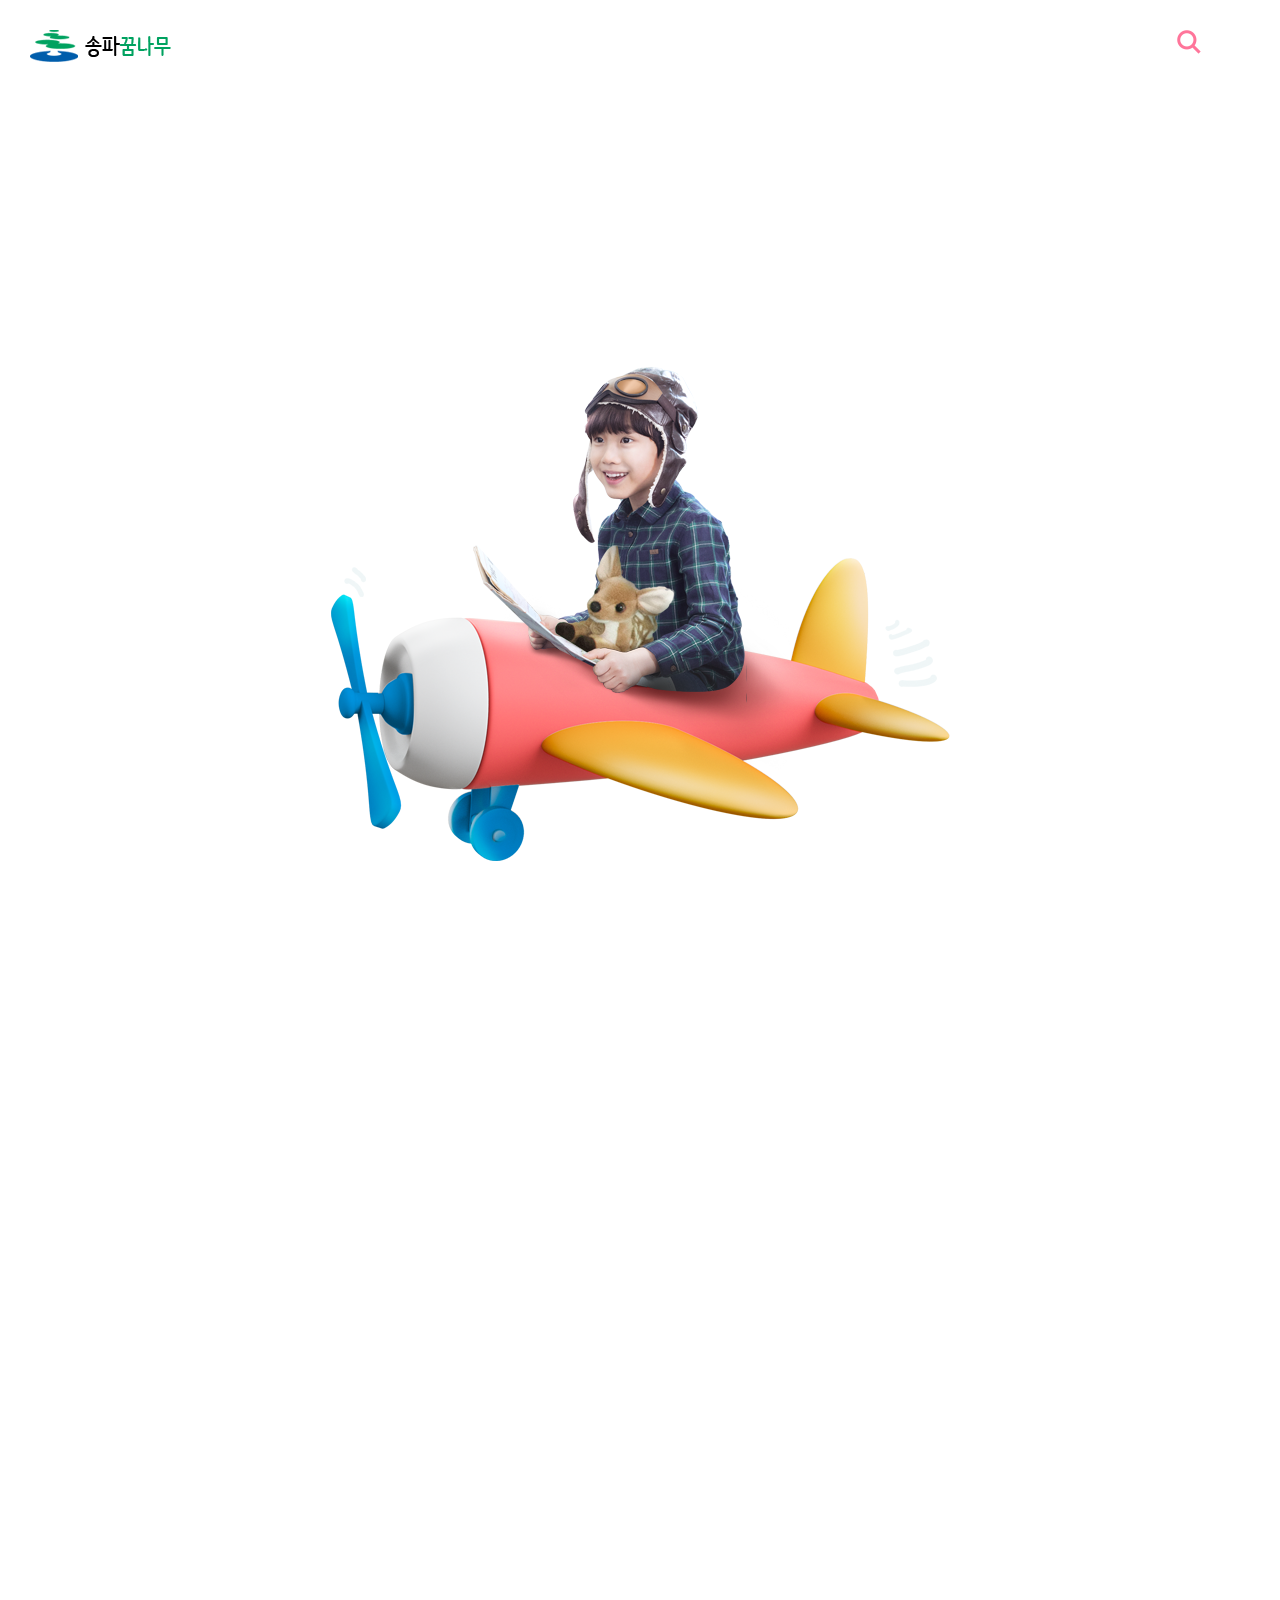
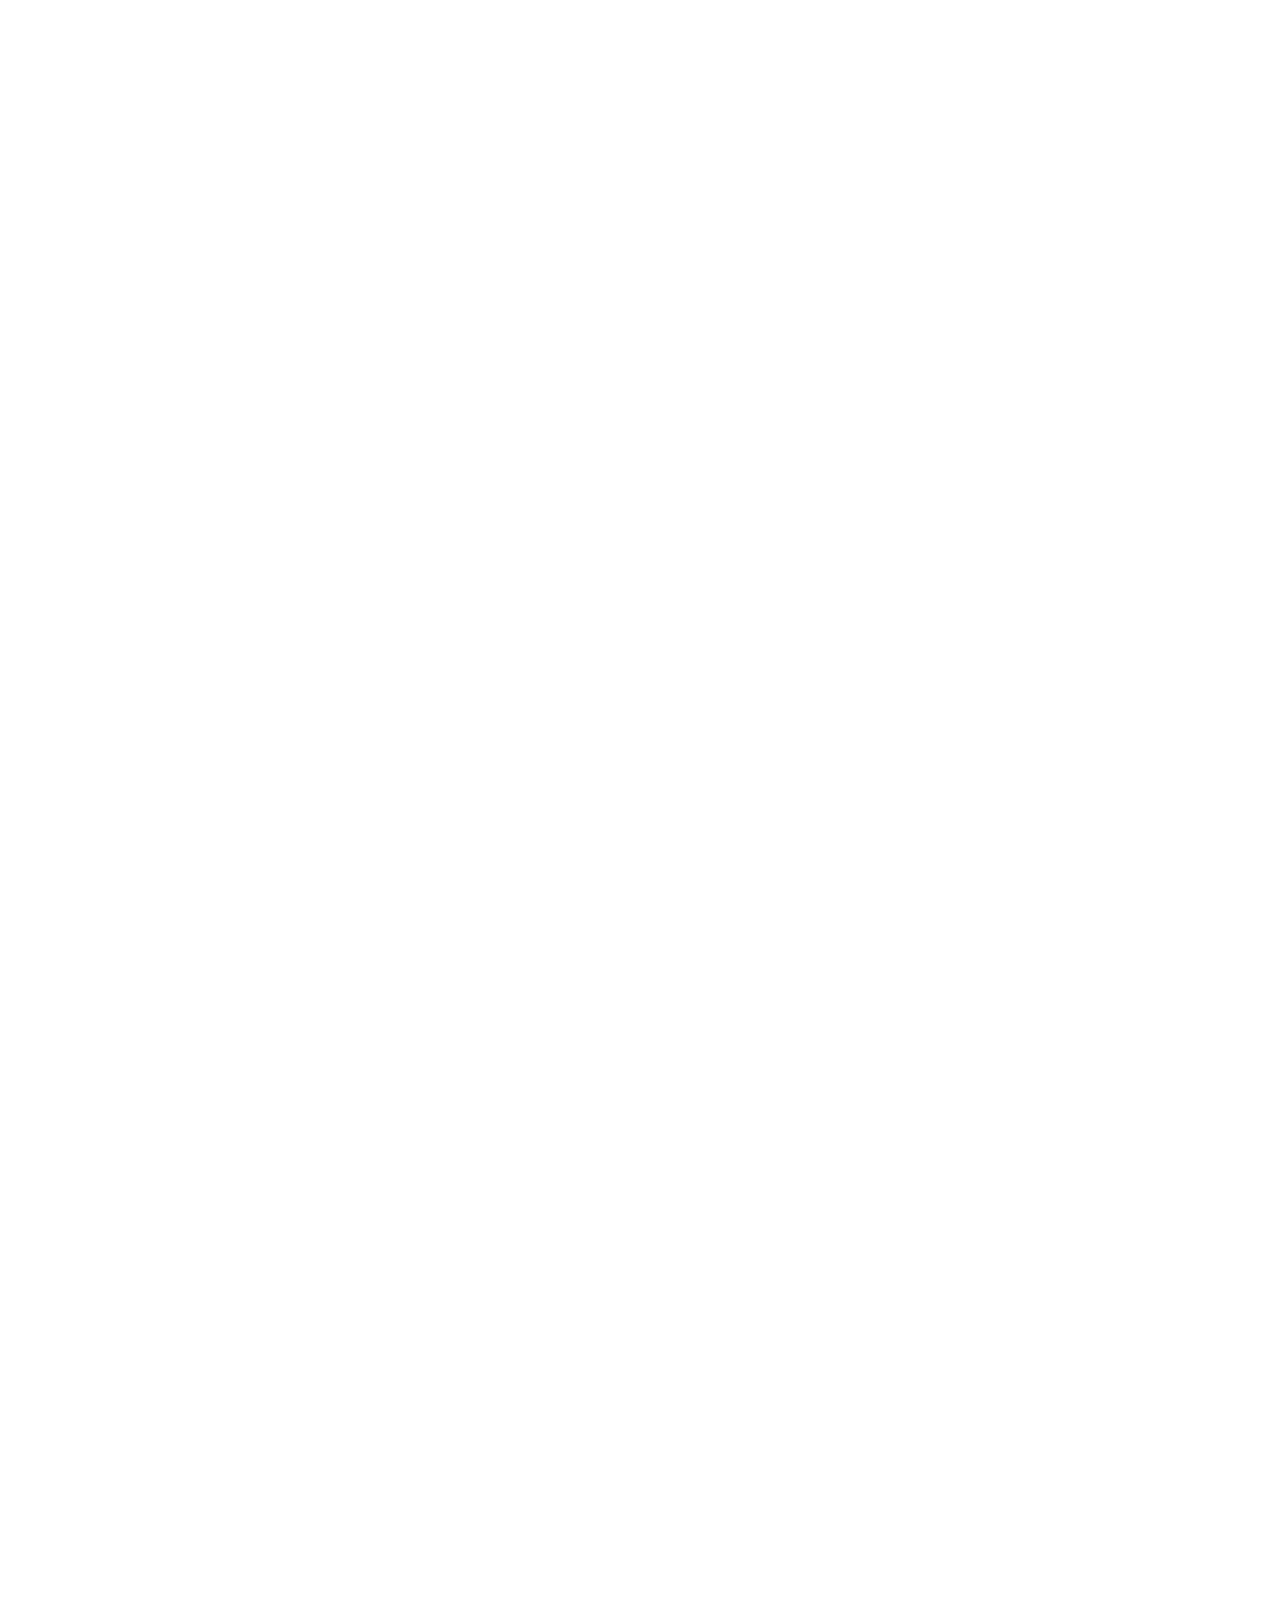
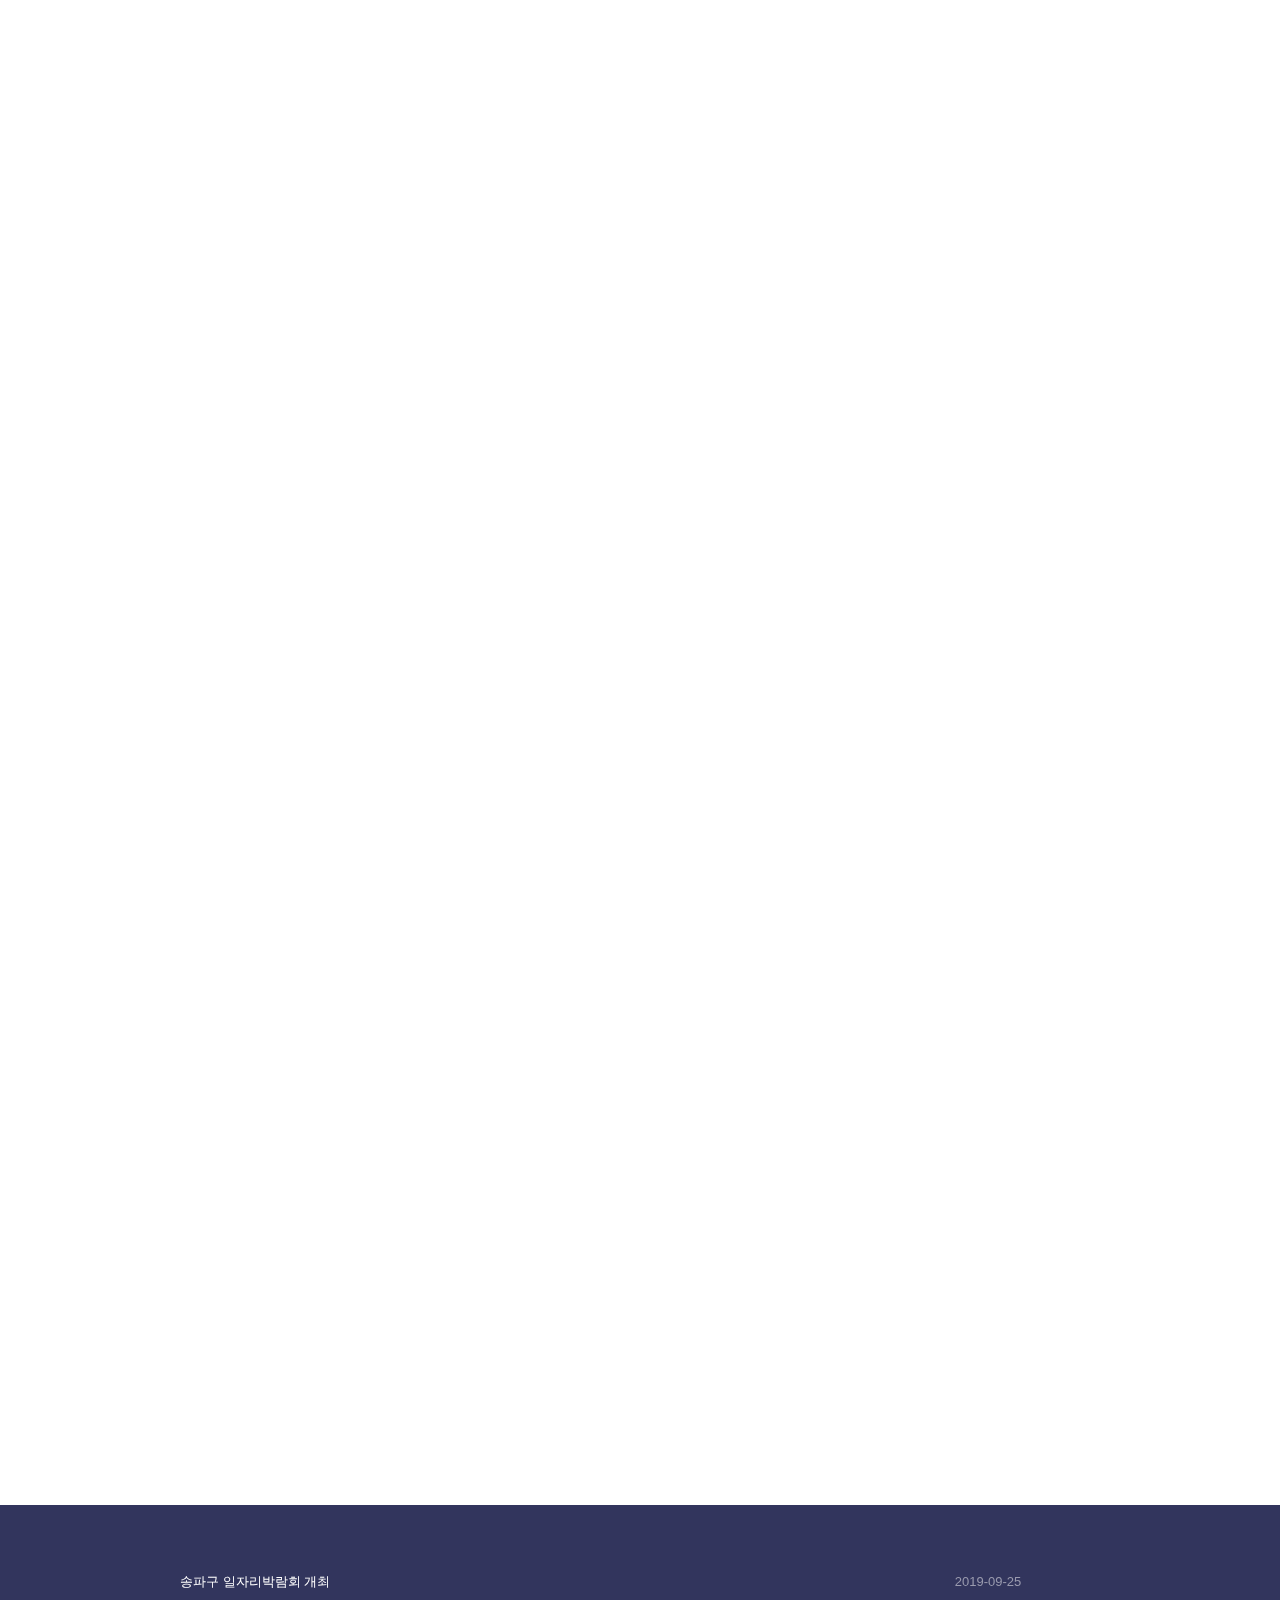
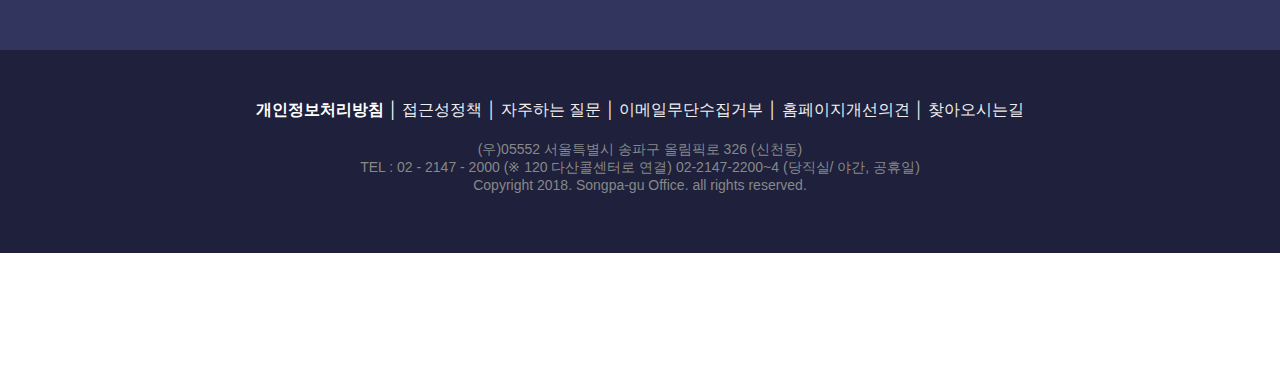
==== commit 21010c92: "ui 수정" ====
--- a/index.html
+++ b/index.html
@@ -243,10 +243,10 @@
                 <h2 class="barunpenR">HAPPY SONGPA</h2>
                 <p class="barunpenR underBar">즐겁고 신나는 <span>송파에서</span></p>
                 <p class="barunpenR underBar"><span>희망과 꿈</span>을 키워나가요</p>
+            </div>
                 <p class="mainImage_img">
                     <img src="img/boy.png" alt="희망찬 송파구의 어린이">
                 </p>
-            </div>
         </section>
         <section class="section introduce scroll show-on-scroll">
             <h2 class="barunpenR">송파꿈나무</h2>
--- a/css/style.css
+++ b/css/style.css
@@ -591,10 +591,14 @@
         float:right;
     }
 
-  }
-
-  @media screen and (max-width:799px){
-
+    
+}
+
+@media screen and (max-width:799px){
+    
+    .mainImage_img img{
+        width:80%;
+    }
     .box{
       width:80%;
     }
@@ -630,6 +634,10 @@
         top:65px !important;
     }
 
+    .where{
+        padding-top:50px;
+    }
+
   }
 
   .body-hidden{
--- a/css/style-test.css
+++ b/css/style-test.css
@@ -44,7 +44,9 @@
     flex-direction: column;
   }
 
-  
+  .where-img{
+    width:100%;
+  }
 
   .where-text {
     text-align: center;
@@ -58,7 +60,7 @@
 .where-swiper {
   max-width: 1920px;
   background: url(../img/main_25.gif) no-repeat center;
-  margin-top: 95px;
+  /* margin-top: 95px; */
 }
 
 .where {
@@ -180,6 +182,7 @@
   text-align: center;
   padding-top: 110px;
   margin: 0 auto;
+  background-size: cover;
 }
 
 .promiseWrap {
@@ -221,7 +224,7 @@
 .promise-list li a p {
   text-align: center;
   font-size: 15px;
-  width: 260px;
+  max-width: 260px;
   margin: 0 14px;
 }
 
